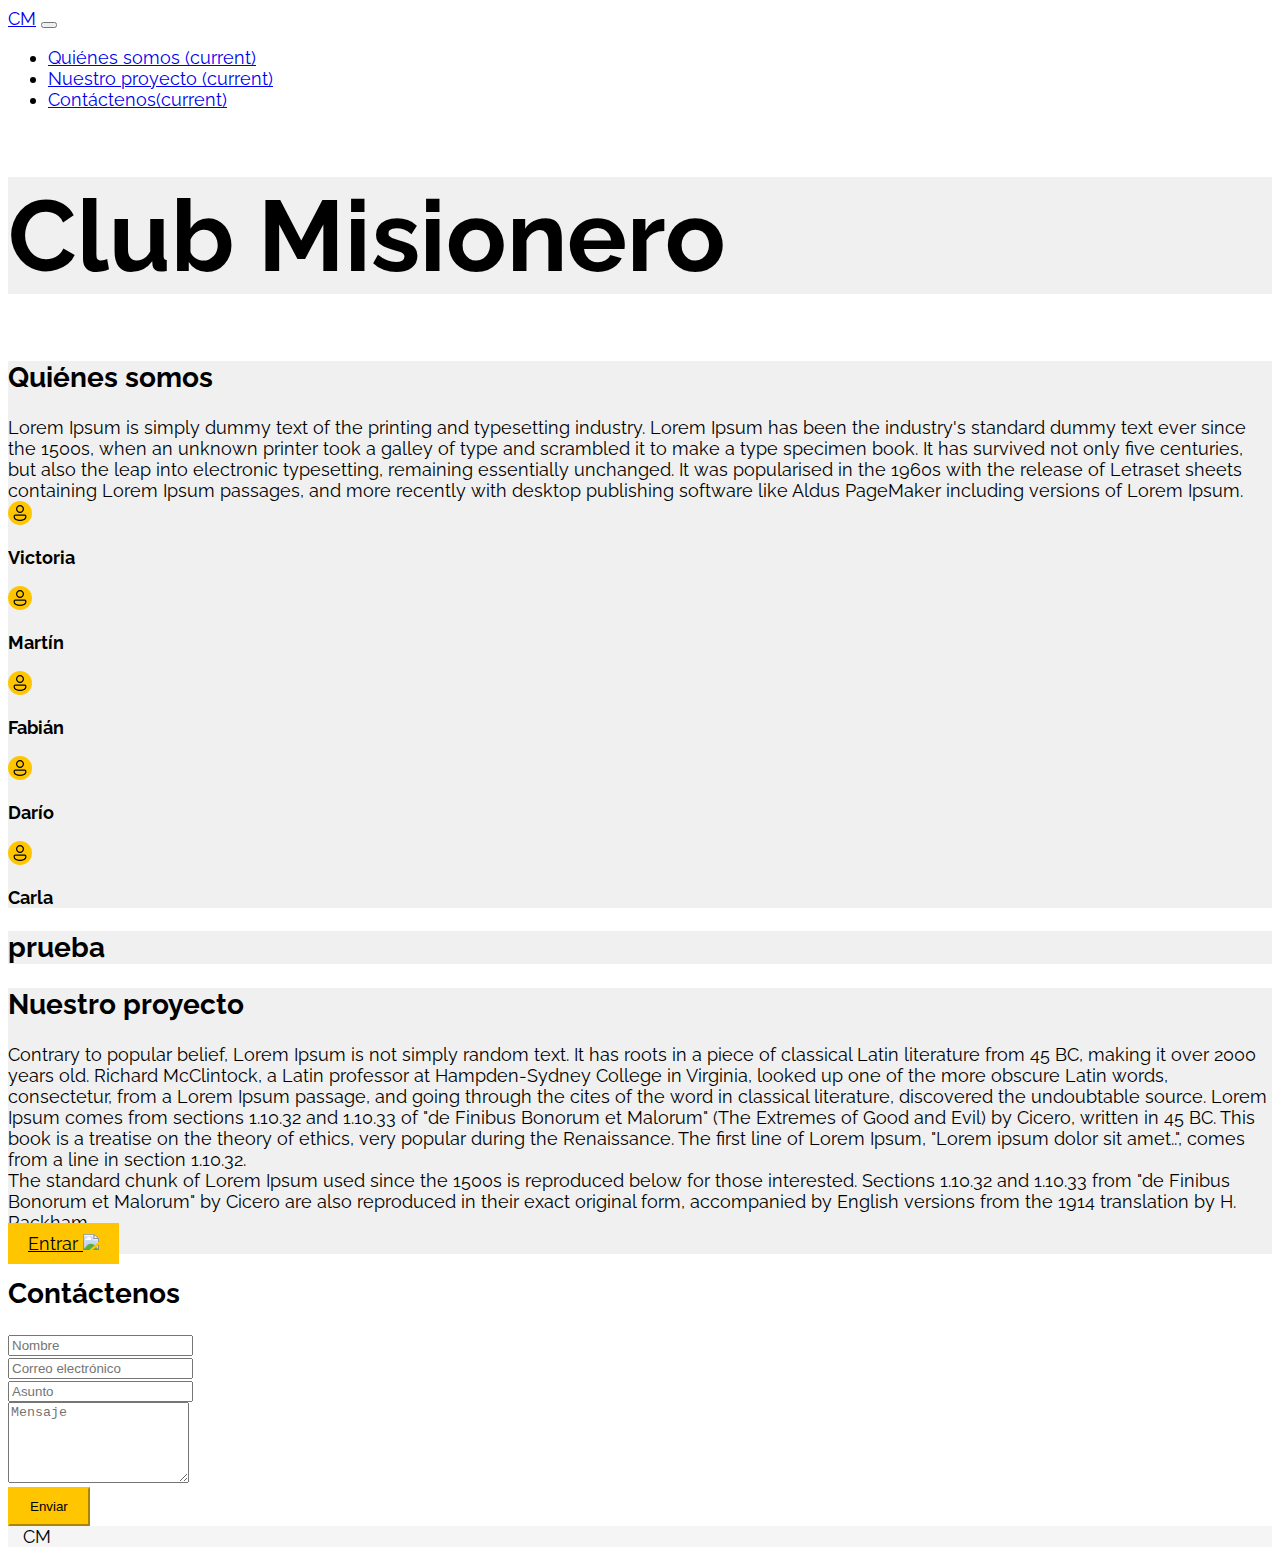
==== index.html @ 753dc28f "agregué texto de Lorem ipsum para visualizar mejor el texto, en la primera parte lo centré y justifi" ====
<!doctype html>
<html lang="en" class="h-100">
  <head>
    <meta charset="utf-8">
    <meta name="viewport" content="width=device-width, initial-scale=1, shrink-to-fit=no">
    <meta name="description" content="">
    <title></title>

    <!-- Bootstrap core CSS -->
    <link rel="stylesheet" href="https://cdn.jsdelivr.net/npm/bootstrap@4.6.0/dist/css/bootstrap.min.css" integrity="sha384-B0vP5xmATw1+K9KRQjQERJvTumQW0nPEzvF6L/Z6nronJ3oUOFUFpCjEUQouq2+l" crossorigin="anonymous">
    
    <!-- Custom styles for this template -->
    <link href="css/styles.css" rel="stylesheet">
  
    <link rel="preconnect" href="https://fonts.gstatic.com">
    <link href="https://fonts.googleapis.com/css2?family=Raleway:wght@200;400;700&display=swap" rel="stylesheet">

    <link rel="stylesheet" href="https://maxst.icons8.com/vue-static/landings/line-awesome/line-awesome/1.3.0/css/line-awesome.min.css">

  </head>
  <body class="d-flex flex-column h-100">
    
  <header>
  
  <!-- Fixed navbar -->
  <nav class="navbar navbar-expand-lg navbar-light bg-color1 mt-5">
  <a class="navbar-brand" href="#">CM</a>
  <button class="navbar-toggler shadow" type="button" data-toggle="collapse" data-target="#navbarSupportedContent" aria-controls="navbarSupportedContent" aria-expanded="false" aria-label="Toggle navigation">
    <span class="navbar-toggler-icon"></span>
  </button>

  <div class="collapse navbar-collapse" id="navbarSupportedContent">
    <ul class="navbar-nav mr-auto">
      <li class="nav-item active">
        <a class="nav-link" href="#">Quiénes somos <span class="sr-only">(current)</span></a>
      </li>
      <li class="nav-item active">
        <a class="nav-link" href="#">Nuestro proyecto <span class="sr-only">(current)</span></a>
      </li>
        <li class="nav-item active">
        <a class="nav-link" href="#">Contáctenos<span class="sr-only">(current)</span></a>
      </li>
    </ul>
  </div>
</nav>
  </header>

<!-- Begin page content -->
    <main role="main">
      <section class="bg-color4 py-5">
      <div class="container py-5">
        <div class="row"> 
          <div class="col-6">
            <h1 class="mt-5">Club Misionero</h1>
          </div>
        </div>
      </div>
      </section>
      
      <section class="bg-color4 py-5">
      <div class="container">
        <div class="row"> 
          <div class="col-12">
            <h2 class="mt-5 d-flex align-items-center flex-column mb-3">Quiénes somos</h2>
          </div> 
        </div>
        <div class="row">
          <div class="col-md-6 offset-md-3 text-justify"> Lorem Ipsum is simply dummy text of the printing and typesetting industry. Lorem Ipsum has been the industry's standard dummy text ever since the 1500s, when an unknown printer took a galley of type and scrambled it to make a type specimen book. It has survived not only five centuries, but also the leap into electronic typesetting, remaining essentially unchanged. It was popularised in the 1960s with the release of Letraset sheets containing Lorem Ipsum passages, and more recently with desktop publishing software like Aldus PageMaker including versions of Lorem Ipsum. </div>
          </div>
        </div>
      </div>
      </section>

      <section class="bg-color4 py-5">
        <div class="container">
          <div class="row">
            <div class="col d-flex align-items-center flex-column my-3">
              
              <svg xmlns="http://www.w3.org/2000/svg" x="0px" y="0px"
              width="24" height="24"
              viewBox="0 0 172 172"
              style=" fill:#000000;"><g fill="none" fill-rule="nonzero" stroke="none" stroke-width="1" stroke-linecap="butt" stroke-linejoin="miter" stroke-miterlimit="10" stroke-dasharray="" stroke-dashoffset="0" font-family="none" font-weight="none" font-size="none" text-anchor="none" style="mix-blend-mode: normal"><path d="M0,172v-172h172v172z" fill="none"></path><path d="M86,172c-47.49649,0 -86,-38.50351 -86,-86v0c0,-47.49649 38.50351,-86 86,-86v0c47.49649,0 86,38.50351 86,86v0c0,47.49649 -38.50351,86 -86,86z" fill="#ffc600"></path><g fill="#000000"><path d="M86.0007,28.66667c-15.78124,0 -28.66667,12.88544 -28.66667,28.66667c0,15.78123 12.88543,28.66667 28.66667,28.66667c15.78124,0 28.66667,-12.88544 28.66667,-28.66667c0,-15.78123 -12.88543,-28.66667 -28.66667,-28.66667zM86.0007,37.26667c11.13346,0 20.06667,8.93322 20.06667,20.06667c0,11.13345 -8.93321,20.06667 -20.06667,20.06667c-11.13346,0 -20.06667,-8.93322 -20.06667,-20.06667c0,-11.13345 8.93321,-20.06667 20.06667,-20.06667zM51.53911,97.46667c-6.24879,0 -11.40508,5.15629 -11.40508,11.40508v4.36159c0,10.33195 6.53391,18.32438 15.21237,23.1125c8.67846,4.78812 19.66952,6.9875 30.6543,6.9875c10.98477,0 21.97584,-2.19938 30.6543,-6.9875c7.39968,-4.08258 12.96873,-10.60633 14.5293,-18.8125h0.68867v-8.66159c0,-6.24879 -5.16189,-11.40508 -11.41068,-11.40508zM51.53911,106.06667h68.92317c1.60014,0 2.81068,1.20493 2.81068,2.80508v0.06159h-0.0056v4.3c0,6.86805 -3.85776,11.77562 -10.7668,15.5875c-6.90904,3.81188 -16.70131,5.9125 -26.49987,5.9125c-9.79856,0 -19.59083,-2.10062 -26.49987,-5.9125c-6.90904,-3.81188 -10.7668,-8.71945 -10.7668,-15.5875v-4.36159c0,-1.60014 1.20493,-2.80508 2.80508,-2.80508z"></path></g></g></svg>
              <h3 class="py-3">Victoria</h3>       
            </div>
            <div class="col d-flex align-items-center flex-column my-3">
              <svg xmlns="http://www.w3.org/2000/svg" x="0px" y="0px"
              width="24" height="24"
              viewBox="0 0 172 172"
              style=" fill:#000000;"><g fill="none" fill-rule="nonzero" stroke="none" stroke-width="1" stroke-linecap="butt" stroke-linejoin="miter" stroke-miterlimit="10" stroke-dasharray="" stroke-dashoffset="0" font-family="none" font-weight="none" font-size="none" text-anchor="none" style="mix-blend-mode: normal"><path d="M0,172v-172h172v172z" fill="none"></path><path d="M86,172c-47.49649,0 -86,-38.50351 -86,-86v0c0,-47.49649 38.50351,-86 86,-86v0c47.49649,0 86,38.50351 86,86v0c0,47.49649 -38.50351,86 -86,86z" fill="#ffc600"></path><g fill="#000000"><path d="M86.0007,28.66667c-15.78124,0 -28.66667,12.88544 -28.66667,28.66667c0,15.78123 12.88543,28.66667 28.66667,28.66667c15.78124,0 28.66667,-12.88544 28.66667,-28.66667c0,-15.78123 -12.88543,-28.66667 -28.66667,-28.66667zM86.0007,37.26667c11.13346,0 20.06667,8.93322 20.06667,20.06667c0,11.13345 -8.93321,20.06667 -20.06667,20.06667c-11.13346,0 -20.06667,-8.93322 -20.06667,-20.06667c0,-11.13345 8.93321,-20.06667 20.06667,-20.06667zM51.53911,97.46667c-6.24879,0 -11.40508,5.15629 -11.40508,11.40508v4.36159c0,10.33195 6.53391,18.32438 15.21237,23.1125c8.67846,4.78812 19.66952,6.9875 30.6543,6.9875c10.98477,0 21.97584,-2.19938 30.6543,-6.9875c7.39968,-4.08258 12.96873,-10.60633 14.5293,-18.8125h0.68867v-8.66159c0,-6.24879 -5.16189,-11.40508 -11.41068,-11.40508zM51.53911,106.06667h68.92317c1.60014,0 2.81068,1.20493 2.81068,2.80508v0.06159h-0.0056v4.3c0,6.86805 -3.85776,11.77562 -10.7668,15.5875c-6.90904,3.81188 -16.70131,5.9125 -26.49987,5.9125c-9.79856,0 -19.59083,-2.10062 -26.49987,-5.9125c-6.90904,-3.81188 -10.7668,-8.71945 -10.7668,-15.5875v-4.36159c0,-1.60014 1.20493,-2.80508 2.80508,-2.80508z"></path></g></g></svg>
              <h3 class="py-3">Martín</h3>               
            </div>
            <div class="col d-flex align-items-center flex-column my-3">
              <svg xmlns="http://www.w3.org/2000/svg" x="0px" y="0px"
              width="24" height="24"
              viewBox="0 0 172 172"
              style=" fill:#000000;"><g fill="none" fill-rule="nonzero" stroke="none" stroke-width="1" stroke-linecap="butt" stroke-linejoin="miter" stroke-miterlimit="10" stroke-dasharray="" stroke-dashoffset="0" font-family="none" font-weight="none" font-size="none" text-anchor="none" style="mix-blend-mode: normal"><path d="M0,172v-172h172v172z" fill="none"></path><path d="M86,172c-47.49649,0 -86,-38.50351 -86,-86v0c0,-47.49649 38.50351,-86 86,-86v0c47.49649,0 86,38.50351 86,86v0c0,47.49649 -38.50351,86 -86,86z" fill="#ffc600"></path><g fill="#000000"><path d="M86.0007,28.66667c-15.78124,0 -28.66667,12.88544 -28.66667,28.66667c0,15.78123 12.88543,28.66667 28.66667,28.66667c15.78124,0 28.66667,-12.88544 28.66667,-28.66667c0,-15.78123 -12.88543,-28.66667 -28.66667,-28.66667zM86.0007,37.26667c11.13346,0 20.06667,8.93322 20.06667,20.06667c0,11.13345 -8.93321,20.06667 -20.06667,20.06667c-11.13346,0 -20.06667,-8.93322 -20.06667,-20.06667c0,-11.13345 8.93321,-20.06667 20.06667,-20.06667zM51.53911,97.46667c-6.24879,0 -11.40508,5.15629 -11.40508,11.40508v4.36159c0,10.33195 6.53391,18.32438 15.21237,23.1125c8.67846,4.78812 19.66952,6.9875 30.6543,6.9875c10.98477,0 21.97584,-2.19938 30.6543,-6.9875c7.39968,-4.08258 12.96873,-10.60633 14.5293,-18.8125h0.68867v-8.66159c0,-6.24879 -5.16189,-11.40508 -11.41068,-11.40508zM51.53911,106.06667h68.92317c1.60014,0 2.81068,1.20493 2.81068,2.80508v0.06159h-0.0056v4.3c0,6.86805 -3.85776,11.77562 -10.7668,15.5875c-6.90904,3.81188 -16.70131,5.9125 -26.49987,5.9125c-9.79856,0 -19.59083,-2.10062 -26.49987,-5.9125c-6.90904,-3.81188 -10.7668,-8.71945 -10.7668,-15.5875v-4.36159c0,-1.60014 1.20493,-2.80508 2.80508,-2.80508z"></path></g></g></svg> 
              <h3 class="py-3">Fabián</h3>              
            </div>
            <div class="col d-flex align-items-center flex-column my-3">
              <svg xmlns="http://www.w3.org/2000/svg" x="0px" y="0px"
              width="24" height="24"
              viewBox="0 0 172 172"
              style=" fill:#000000;"><g fill="none" fill-rule="nonzero" stroke="none" stroke-width="1" stroke-linecap="butt" stroke-linejoin="miter" stroke-miterlimit="10" stroke-dasharray="" stroke-dashoffset="0" font-family="none" font-weight="none" font-size="none" text-anchor="none" style="mix-blend-mode: normal"><path d="M0,172v-172h172v172z" fill="none"></path><path d="M86,172c-47.49649,0 -86,-38.50351 -86,-86v0c0,-47.49649 38.50351,-86 86,-86v0c47.49649,0 86,38.50351 86,86v0c0,47.49649 -38.50351,86 -86,86z" fill="#ffc600"></path><g fill="#000000"><path d="M86.0007,28.66667c-15.78124,0 -28.66667,12.88544 -28.66667,28.66667c0,15.78123 12.88543,28.66667 28.66667,28.66667c15.78124,0 28.66667,-12.88544 28.66667,-28.66667c0,-15.78123 -12.88543,-28.66667 -28.66667,-28.66667zM86.0007,37.26667c11.13346,0 20.06667,8.93322 20.06667,20.06667c0,11.13345 -8.93321,20.06667 -20.06667,20.06667c-11.13346,0 -20.06667,-8.93322 -20.06667,-20.06667c0,-11.13345 8.93321,-20.06667 20.06667,-20.06667zM51.53911,97.46667c-6.24879,0 -11.40508,5.15629 -11.40508,11.40508v4.36159c0,10.33195 6.53391,18.32438 15.21237,23.1125c8.67846,4.78812 19.66952,6.9875 30.6543,6.9875c10.98477,0 21.97584,-2.19938 30.6543,-6.9875c7.39968,-4.08258 12.96873,-10.60633 14.5293,-18.8125h0.68867v-8.66159c0,-6.24879 -5.16189,-11.40508 -11.41068,-11.40508zM51.53911,106.06667h68.92317c1.60014,0 2.81068,1.20493 2.81068,2.80508v0.06159h-0.0056v4.3c0,6.86805 -3.85776,11.77562 -10.7668,15.5875c-6.90904,3.81188 -16.70131,5.9125 -26.49987,5.9125c-9.79856,0 -19.59083,-2.10062 -26.49987,-5.9125c-6.90904,-3.81188 -10.7668,-8.71945 -10.7668,-15.5875v-4.36159c0,-1.60014 1.20493,-2.80508 2.80508,-2.80508z"></path></g></g></svg>
              <h3 class="py-3">Darío</h3>               
            </div>
            <div class="col d-flex align-items-center flex-column my-3">
              <svg xmlns="http://www.w3.org/2000/svg" x="0px" y="0px"
              width="24" height="24"
              viewBox="0 0 172 172"
              style=" fill:#000000;"><g fill="none" fill-rule="nonzero" stroke="none" stroke-width="1" stroke-linecap="butt" stroke-linejoin="miter" stroke-miterlimit="10" stroke-dasharray="" stroke-dashoffset="0" font-family="none" font-weight="none" font-size="none" text-anchor="none" style="mix-blend-mode: normal"><path d="M0,172v-172h172v172z" fill="none"></path><path d="M86,172c-47.49649,0 -86,-38.50351 -86,-86v0c0,-47.49649 38.50351,-86 86,-86v0c47.49649,0 86,38.50351 86,86v0c0,47.49649 -38.50351,86 -86,86z" fill="#ffc600"></path><g fill="#000000"><path d="M86.0007,28.66667c-15.78124,0 -28.66667,12.88544 -28.66667,28.66667c0,15.78123 12.88543,28.66667 28.66667,28.66667c15.78124,0 28.66667,-12.88544 28.66667,-28.66667c0,-15.78123 -12.88543,-28.66667 -28.66667,-28.66667zM86.0007,37.26667c11.13346,0 20.06667,8.93322 20.06667,20.06667c0,11.13345 -8.93321,20.06667 -20.06667,20.06667c-11.13346,0 -20.06667,-8.93322 -20.06667,-20.06667c0,-11.13345 8.93321,-20.06667 20.06667,-20.06667zM51.53911,97.46667c-6.24879,0 -11.40508,5.15629 -11.40508,11.40508v4.36159c0,10.33195 6.53391,18.32438 15.21237,23.1125c8.67846,4.78812 19.66952,6.9875 30.6543,6.9875c10.98477,0 21.97584,-2.19938 30.6543,-6.9875c7.39968,-4.08258 12.96873,-10.60633 14.5293,-18.8125h0.68867v-8.66159c0,-6.24879 -5.16189,-11.40508 -11.41068,-11.40508zM51.53911,106.06667h68.92317c1.60014,0 2.81068,1.20493 2.81068,2.80508v0.06159h-0.0056v4.3c0,6.86805 -3.85776,11.77562 -10.7668,15.5875c-6.90904,3.81188 -16.70131,5.9125 -26.49987,5.9125c-9.79856,0 -19.59083,-2.10062 -26.49987,-5.9125c-6.90904,-3.81188 -10.7668,-8.71945 -10.7668,-15.5875v-4.36159c0,-1.60014 1.20493,-2.80508 2.80508,-2.80508z"></path></g></g></svg> 
              <h3 class="py-3">Carla</h3>              
            </div>
          </div>
        </div>
      </section>
      
      <section class="bg-color4 py-5">
      <div class="container">
        <div class="row"> 
          <div class="col-6">
            <h2 class="mt-5">prueba</h1>
          </div>
        </div>
      </div>
      </section>
      
      <section class="bg-color4 py-5">
      <div class="container">
        <div class="row"> 
          <div class= "col-12">
            <h2 class="mt-5 d-flex align-items-center flex-column mb-3">Nuestro proyecto</h2>
          </div>
        </div>
      </div>

      <div class="container">
          <div class="row">
              <div class="col text-justify">
                Contrary to popular belief, Lorem Ipsum is not simply random text. It has roots in a piece of classical Latin literature from 45 BC, making it over 2000 years old. Richard McClintock, a Latin professor at Hampden-Sydney College in Virginia, looked up one of the more obscure Latin words, consectetur, from a Lorem Ipsum passage, and going through the cites of the word in classical literature, discovered the undoubtable source. Lorem Ipsum comes from sections 1.10.32 and 1.10.33 of "de Finibus Bonorum et Malorum" (The Extremes of Good and Evil) by Cicero, written in 45 BC. This book is a treatise on the theory of ethics, very popular during the Renaissance. The first line of Lorem Ipsum, "Lorem ipsum dolor sit amet..", comes from a line in section 1.10.32.
              </div>
              <div class="col text-justify">
                  The standard chunk of Lorem Ipsum used since the 1500s is reproduced below for those interested. Sections 1.10.32 and 1.10.33 from "de Finibus Bonorum et Malorum" by Cicero are also reproduced in their exact original form, accompanied by English versions from the 1914 translation by H. Rackham.
                <div class="row py-5">
                  <div class="col-auto"> 
                    <a href="" class= "btn btn-primary shadow"> Entrar <img src="https://img.icons8.com/small/16/000000/forward.png"/></a>
                  </div>
                </div>
              </div>
          </div>
      </div>
    </div>
      </section>

      <section class="py-5">
        <div class="container"> 
            <div class="row justify-content-center">
                <div class="col-md-6">
                    <div class="form-box p-4 p-sm-5 shadow-sm">
                        <h2 class="text-center mb-5">Contáctenos</h2>
                        
                        <form>
                          <div class="form-group">
                            <input type="text" class="form-control" placeholder="Nombre">
                          </div>
                          <div class="form-group">
                            <input type="email" class="form-control" id="exampleInputEmail1" aria-describedby="emailHelp" placeholder="Correo electrónico">
                            <div class="right-addon">
                            </div>
                          </div>
                          <div class="form-group">
                            <input type="text" class="form-control" placeholder="Asunto">
                            <div class="right-addon">
                            </div>
                          </div>
                          <div class="form-group">
                            <textarea class="form-control" id="exampleFormControlTextarea1" placeholder="Mensaje" rows="5"></textarea>
                          </div>
                          <button type="submit" class="btn btn-primary shadow">Enviar</button>
                        </form>
                        
                    </div>
                </div>
            </div>
        </div>  
      </section>
    </main>

    <footer class="footer mt-auto py-3">
      <div class="container">
        <div class="row justify-content-center">
          <span class="text-muted">CM</span>
        </div>
      </div>
    </footer>


    <script src="https://code.jquery.com/jquery-3.5.1.slim.min.js" integrity="sha384-DfXdz2htPH0lsSSs5nCTpuj/zy4C+OGpamoFVy38MVBnE+IbbVYUew+OrCXaRkfj" crossorigin="anonymous"></script>
    <script src="https://cdn.jsdelivr.net/npm/bootstrap@4.6.0/dist/js/bootstrap.bundle.min.js" integrity="sha384-Piv4xVNRyMGpqkS2by6br4gNJ7DXjqk09RmUpJ8jgGtD7zP9yug3goQfGII0yAns" crossorigin="anonymous"></script>

      
  </body>
</html>
---- css/styles.css ----
body{font-family:'Raleway', sans-serif;font-size:18px;color:color2}h1,h2,h3,h4,h5,h6{font-family:'Raleway', sans-serif}h1{font-size:100px;color:color2;font-weight:700}h2{font-size:28px;color:color2}h3{font-size:18px;font-weight:700}p{font-size:18px;font-weight:400}main{margin-top:56px}.color1{color:#fff}.color2{color:#000}.color3{color:#FFC600}.color4{color:#F0F0F0}.bg-color1{background-color:#fff}.bg-color2{background-color:#000}.bg-color3{background-color:#FFC600}.bg-color4{background-color:#F0F0F0}.btn-primary{color:#000;background-color:#FFC600;border-color:#FFC600;border-radius:30;padding:10px 20px;font-weight:400}.btn-primary:hover{color:#000;background-color:#daab09;border-color:#daab09}.footer{background-color:#f5f5f5}.footer>.container{padding-right:15px;padding-left:15px}
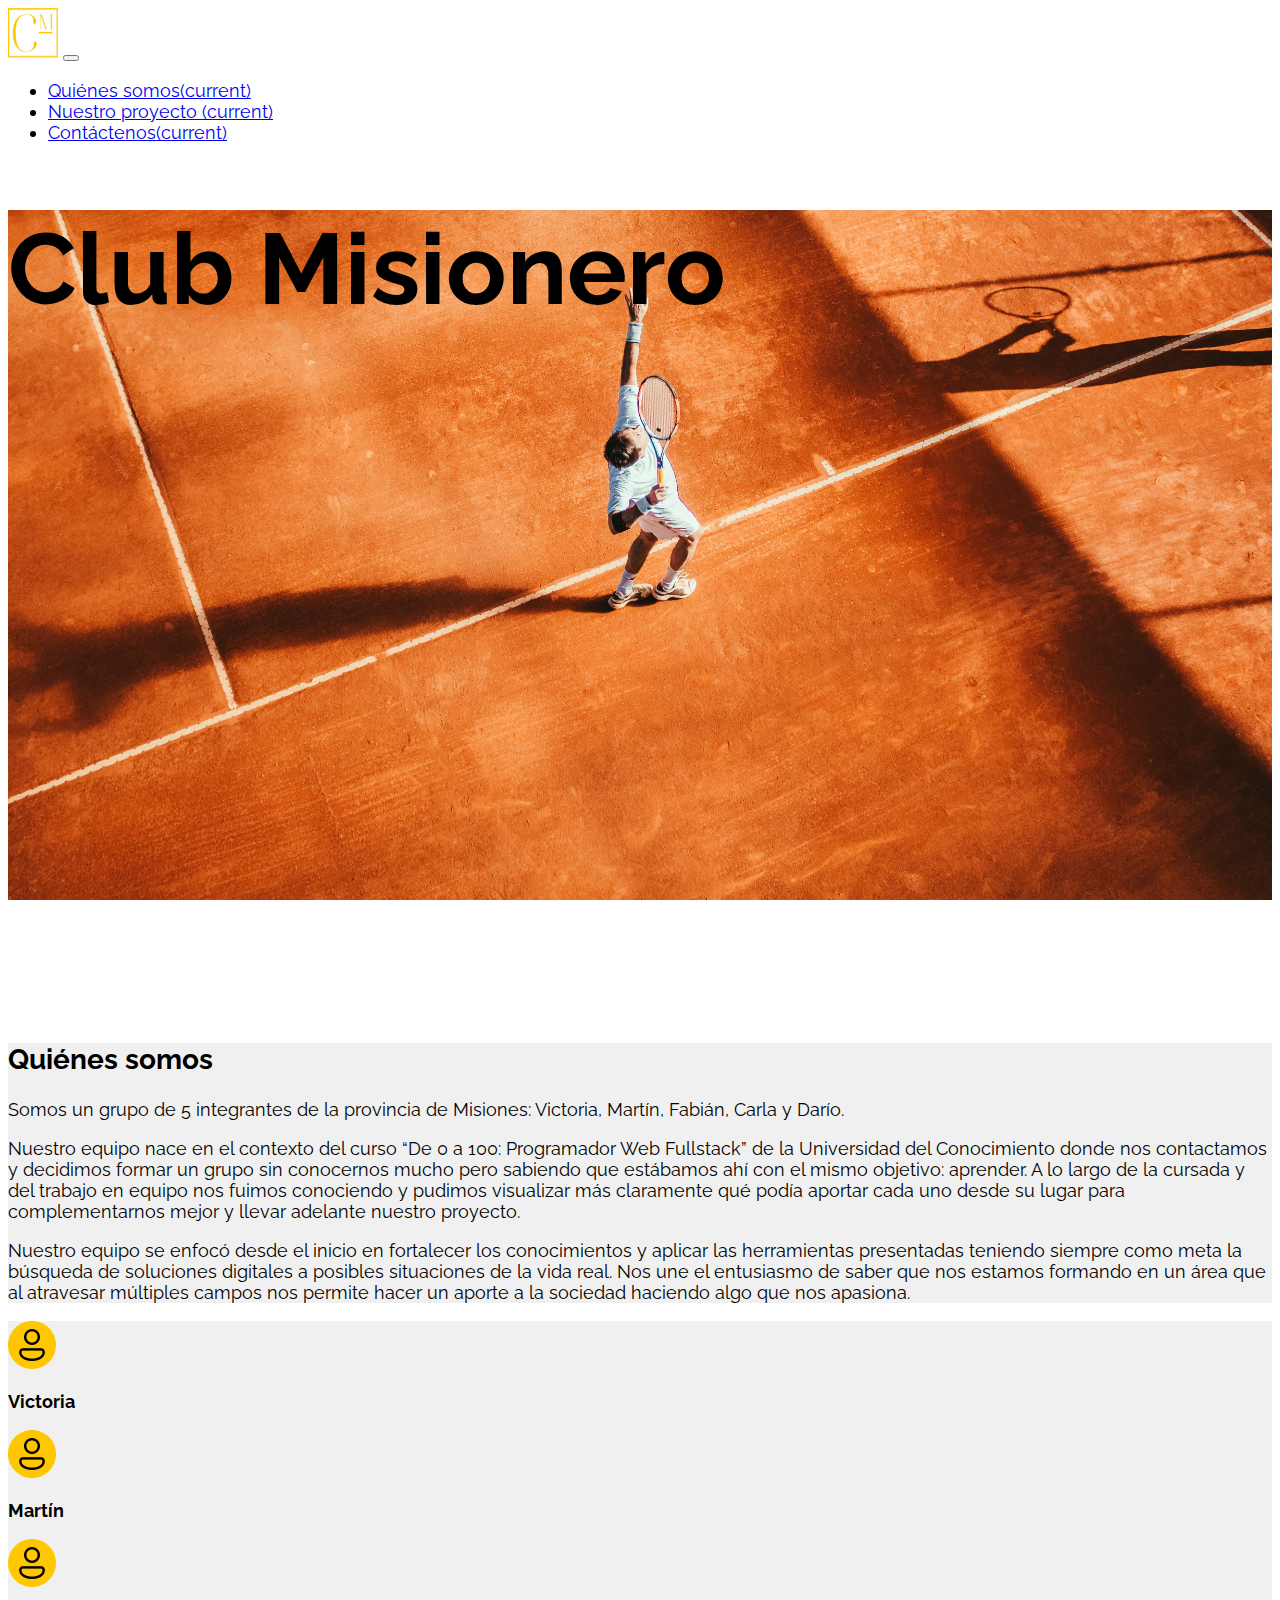
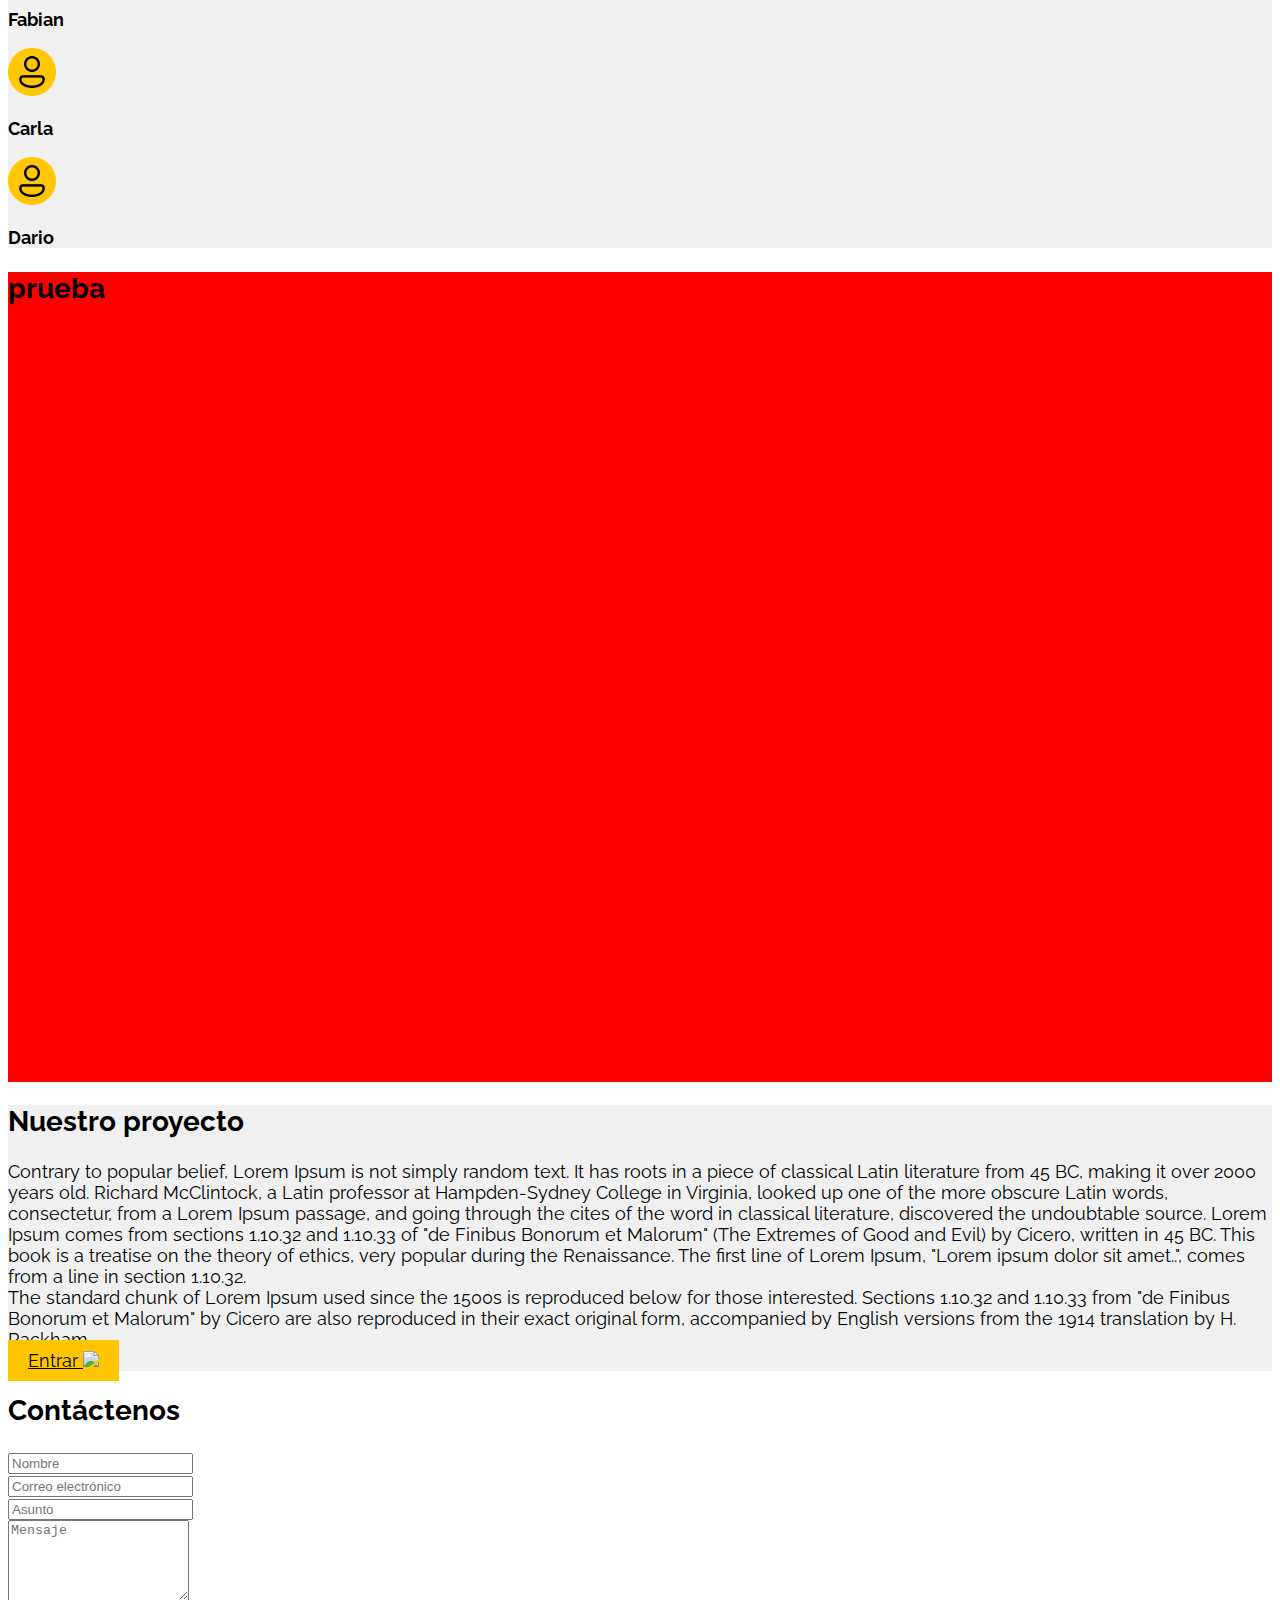
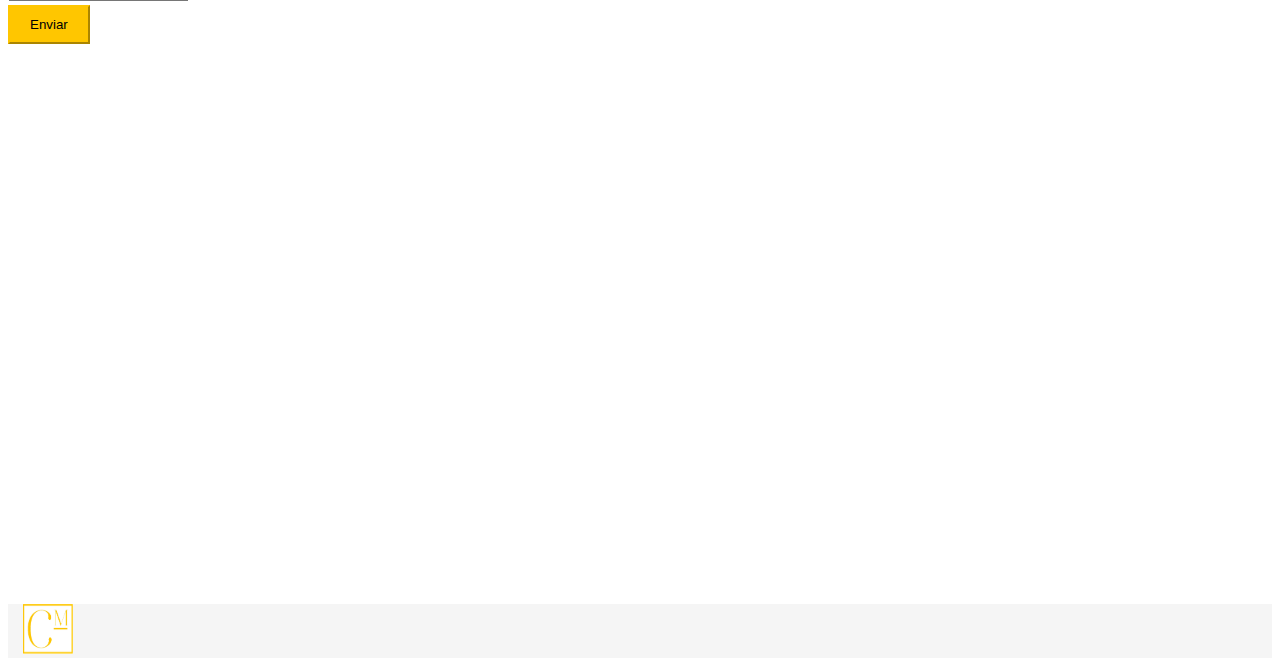
==== commit 56f43d7a: "agregué logo en el footer y escribí un poco Quiénes somos" ====
--- a/index.html
+++ b/index.html
@@ -4,7 +4,17 @@
     <meta charset="utf-8">
     <meta name="viewport" content="width=device-width, initial-scale=1, shrink-to-fit=no">
     <meta name="description" content="">
-    <title></title>
+    <title>Club Misionero</title>
+    
+    <script src="js/smooth-scroll.min.js"></script>
+    <script> 
+    
+    var scroll = new SmoothScroll('a[href*="#"]', {
+      speed: 1000,
+      speedAsDuration : true 
+    });
+
+  </script>
 
     <!-- Bootstrap core CSS -->
     <link rel="stylesheet" href="https://cdn.jsdelivr.net/npm/bootstrap@4.6.0/dist/css/bootstrap.min.css" integrity="sha384-B0vP5xmATw1+K9KRQjQERJvTumQW0nPEzvF6L/Z6nronJ3oUOFUFpCjEUQouq2+l" crossorigin="anonymous">
@@ -23,112 +33,117 @@
   <header>
   
   <!-- Fixed navbar -->
-  <nav class="navbar navbar-expand-lg navbar-light bg-color1 mt-5">
-  <a class="navbar-brand" href="#">CM</a>
-  <button class="navbar-toggler shadow" type="button" data-toggle="collapse" data-target="#navbarSupportedContent" aria-controls="navbarSupportedContent" aria-expanded="false" aria-label="Toggle navigation">
-    <span class="navbar-toggler-icon"></span>
-  </button>
-
-  <div class="collapse navbar-collapse" id="navbarSupportedContent">
-    <ul class="navbar-nav mr-auto">
-      <li class="nav-item active">
-        <a class="nav-link" href="#">Quiénes somos <span class="sr-only">(current)</span></a>
-      </li>
-      <li class="nav-item active">
-        <a class="nav-link" href="#">Nuestro proyecto <span class="sr-only">(current)</span></a>
-      </li>
-        <li class="nav-item active">
-        <a class="nav-link" href="#">Contáctenos<span class="sr-only">(current)</span></a>
-      </li>
-    </ul>
-  </div>
-</nav>
+  <!-- Le agregue la propiedad fixed-top para que quede fijo el nav-->
+  <nav class="navbar navbar-expand-lg navbar-light bg-color1 fixed-top ">
+    <div class="container-fluid">
+        <a class="navbar-brand" href="#"><img src="Logo/Logo.PNG" width="50" height="50" alt="" class="logo"></a>
+        
+
+        <button class="navbar-toggler shadow" type="button" data-toggle="collapse" data-target="#navbarSupportedContent" aria-controls="navbarSupportedContent" aria-expanded="false" aria-label="Toggle navigation">
+        <span class="navbar-toggler-icon"></span>
+        </button>
+
+        <div class="collapse navbar-collapse" id="navbarSupportedContent">
+          <ul class="navbar-nav justify-content-end">
+              <li class="nav-item active">
+                <a data-scroll class="nav-link"  href="#nosotros">Quiénes somos<span class="sr-only">(current)</span></a>
+              </li>
+
+              <li class="nav-item active">
+                <a class="nav-link" href="#proyecto">Nuestro proyecto <span class="sr-only">(current)</span></a>
+              </li>
+
+              <li class="nav-item active">
+                <a class="nav-link" href="#contacto">Contáctenos<span class="sr-only">(current)</span></a>
+              </li>
+          </ul>
+        </div>
+      </div>
   </header>
 
 <!-- Begin page content -->
     <main role="main">
-      <section class="bg-color4 py-5">
-      <div class="container py-5">
-        <div class="row"> 
-          <div class="col-6">
-            <h1 class="mt-5">Club Misionero</h1>
-          </div>
-        </div>
-      </div>
+      <section class="cabecera py-5">
+        <div class="container py-4" >
+          <div class="row"> 
+            <div class="col-6">
+              <h1 class="mt-5">Club Misionero</h1>
+            </div>
+          </div>
+        </div>
       </section>
       
       <section class="bg-color4 py-5">
-      <div class="container">
-        <div class="row"> 
-          <div class="col-12">
-            <h2 class="mt-5 d-flex align-items-center flex-column mb-3">Quiénes somos</h2>
-          </div> 
-        </div>
-        <div class="row">
-          <div class="col-md-6 offset-md-3 text-justify"> Lorem Ipsum is simply dummy text of the printing and typesetting industry. Lorem Ipsum has been the industry's standard dummy text ever since the 1500s, when an unknown printer took a galley of type and scrambled it to make a type specimen book. It has survived not only five centuries, but also the leap into electronic typesetting, remaining essentially unchanged. It was popularised in the 1960s with the release of Letraset sheets containing Lorem Ipsum passages, and more recently with desktop publishing software like Aldus PageMaker including versions of Lorem Ipsum. </div>
-          </div>
-        </div>
-      </div>
-      </section>
-
-      <section class="bg-color4 py-5">
+        <div class="container py-5" id="nosotros">
+          <div class="py-5 row"> 
+            <div class="col-12">
+              <h2 class="mt-3 d-flex align-items-center flex-column mb-3" >Quiénes somos</h2>
+            </div> 
+          </div>
+          <div class="row">
+              <div class="col-md-6 offset-md-3 text-justify"> 
+              <p> Somos un grupo de 5 integrantes de la provincia de Misiones: Victoria, Martín, Fabián, Carla y Darío. </p>
+
+              <p> Nuestro equipo nace en el contexto del curso “De 0 a 100: Programador Web Fullstack” de la Universidad del Conocimiento donde nos contactamos y decidimos formar un grupo sin conocernos mucho pero sabiendo que estábamos ahí con el mismo objetivo: aprender. A lo largo de la cursada y del trabajo en equipo nos fuimos conociendo y pudimos visualizar más claramente qué podía aportar cada uno desde su lugar para complementarnos mejor y llevar adelante nuestro proyecto. </p>
+
+              <p> Nuestro equipo se enfocó desde el inicio en fortalecer los conocimientos y aplicar las herramientas presentadas teniendo siempre como meta la búsqueda de soluciones digitales a posibles situaciones de la vida real. Nos une el entusiasmo de saber que nos estamos formando en un área que al atravesar múltiples campos nos permite hacer un aporte a la sociedad haciendo algo que nos apasiona. </p>
+
+              </div>
+          </div>
+        </div>
+      </section>
+
+      <section class="bg-color4 pb-5">
         <div class="container">
           <div class="row">
-            <div class="col d-flex align-items-center flex-column my-3">
-              
-              <svg xmlns="http://www.w3.org/2000/svg" x="0px" y="0px"
-              width="24" height="24"
-              viewBox="0 0 172 172"
-              style=" fill:#000000;"><g fill="none" fill-rule="nonzero" stroke="none" stroke-width="1" stroke-linecap="butt" stroke-linejoin="miter" stroke-miterlimit="10" stroke-dasharray="" stroke-dashoffset="0" font-family="none" font-weight="none" font-size="none" text-anchor="none" style="mix-blend-mode: normal"><path d="M0,172v-172h172v172z" fill="none"></path><path d="M86,172c-47.49649,0 -86,-38.50351 -86,-86v0c0,-47.49649 38.50351,-86 86,-86v0c47.49649,0 86,38.50351 86,86v0c0,47.49649 -38.50351,86 -86,86z" fill="#ffc600"></path><g fill="#000000"><path d="M86.0007,28.66667c-15.78124,0 -28.66667,12.88544 -28.66667,28.66667c0,15.78123 12.88543,28.66667 28.66667,28.66667c15.78124,0 28.66667,-12.88544 28.66667,-28.66667c0,-15.78123 -12.88543,-28.66667 -28.66667,-28.66667zM86.0007,37.26667c11.13346,0 20.06667,8.93322 20.06667,20.06667c0,11.13345 -8.93321,20.06667 -20.06667,20.06667c-11.13346,0 -20.06667,-8.93322 -20.06667,-20.06667c0,-11.13345 8.93321,-20.06667 20.06667,-20.06667zM51.53911,97.46667c-6.24879,0 -11.40508,5.15629 -11.40508,11.40508v4.36159c0,10.33195 6.53391,18.32438 15.21237,23.1125c8.67846,4.78812 19.66952,6.9875 30.6543,6.9875c10.98477,0 21.97584,-2.19938 30.6543,-6.9875c7.39968,-4.08258 12.96873,-10.60633 14.5293,-18.8125h0.68867v-8.66159c0,-6.24879 -5.16189,-11.40508 -11.41068,-11.40508zM51.53911,106.06667h68.92317c1.60014,0 2.81068,1.20493 2.81068,2.80508v0.06159h-0.0056v4.3c0,6.86805 -3.85776,11.77562 -10.7668,15.5875c-6.90904,3.81188 -16.70131,5.9125 -26.49987,5.9125c-9.79856,0 -19.59083,-2.10062 -26.49987,-5.9125c-6.90904,-3.81188 -10.7668,-8.71945 -10.7668,-15.5875v-4.36159c0,-1.60014 1.20493,-2.80508 2.80508,-2.80508z"></path></g></g></svg>
-              <h3 class="py-3">Victoria</h3>       
-            </div>
-            <div class="col d-flex align-items-center flex-column my-3">
-              <svg xmlns="http://www.w3.org/2000/svg" x="0px" y="0px"
-              width="24" height="24"
-              viewBox="0 0 172 172"
-              style=" fill:#000000;"><g fill="none" fill-rule="nonzero" stroke="none" stroke-width="1" stroke-linecap="butt" stroke-linejoin="miter" stroke-miterlimit="10" stroke-dasharray="" stroke-dashoffset="0" font-family="none" font-weight="none" font-size="none" text-anchor="none" style="mix-blend-mode: normal"><path d="M0,172v-172h172v172z" fill="none"></path><path d="M86,172c-47.49649,0 -86,-38.50351 -86,-86v0c0,-47.49649 38.50351,-86 86,-86v0c47.49649,0 86,38.50351 86,86v0c0,47.49649 -38.50351,86 -86,86z" fill="#ffc600"></path><g fill="#000000"><path d="M86.0007,28.66667c-15.78124,0 -28.66667,12.88544 -28.66667,28.66667c0,15.78123 12.88543,28.66667 28.66667,28.66667c15.78124,0 28.66667,-12.88544 28.66667,-28.66667c0,-15.78123 -12.88543,-28.66667 -28.66667,-28.66667zM86.0007,37.26667c11.13346,0 20.06667,8.93322 20.06667,20.06667c0,11.13345 -8.93321,20.06667 -20.06667,20.06667c-11.13346,0 -20.06667,-8.93322 -20.06667,-20.06667c0,-11.13345 8.93321,-20.06667 20.06667,-20.06667zM51.53911,97.46667c-6.24879,0 -11.40508,5.15629 -11.40508,11.40508v4.36159c0,10.33195 6.53391,18.32438 15.21237,23.1125c8.67846,4.78812 19.66952,6.9875 30.6543,6.9875c10.98477,0 21.97584,-2.19938 30.6543,-6.9875c7.39968,-4.08258 12.96873,-10.60633 14.5293,-18.8125h0.68867v-8.66159c0,-6.24879 -5.16189,-11.40508 -11.41068,-11.40508zM51.53911,106.06667h68.92317c1.60014,0 2.81068,1.20493 2.81068,2.80508v0.06159h-0.0056v4.3c0,6.86805 -3.85776,11.77562 -10.7668,15.5875c-6.90904,3.81188 -16.70131,5.9125 -26.49987,5.9125c-9.79856,0 -19.59083,-2.10062 -26.49987,-5.9125c-6.90904,-3.81188 -10.7668,-8.71945 -10.7668,-15.5875v-4.36159c0,-1.60014 1.20493,-2.80508 2.80508,-2.80508z"></path></g></g></svg>
-              <h3 class="py-3">Martín</h3>               
-            </div>
-            <div class="col d-flex align-items-center flex-column my-3">
-              <svg xmlns="http://www.w3.org/2000/svg" x="0px" y="0px"
-              width="24" height="24"
-              viewBox="0 0 172 172"
-              style=" fill:#000000;"><g fill="none" fill-rule="nonzero" stroke="none" stroke-width="1" stroke-linecap="butt" stroke-linejoin="miter" stroke-miterlimit="10" stroke-dasharray="" stroke-dashoffset="0" font-family="none" font-weight="none" font-size="none" text-anchor="none" style="mix-blend-mode: normal"><path d="M0,172v-172h172v172z" fill="none"></path><path d="M86,172c-47.49649,0 -86,-38.50351 -86,-86v0c0,-47.49649 38.50351,-86 86,-86v0c47.49649,0 86,38.50351 86,86v0c0,47.49649 -38.50351,86 -86,86z" fill="#ffc600"></path><g fill="#000000"><path d="M86.0007,28.66667c-15.78124,0 -28.66667,12.88544 -28.66667,28.66667c0,15.78123 12.88543,28.66667 28.66667,28.66667c15.78124,0 28.66667,-12.88544 28.66667,-28.66667c0,-15.78123 -12.88543,-28.66667 -28.66667,-28.66667zM86.0007,37.26667c11.13346,0 20.06667,8.93322 20.06667,20.06667c0,11.13345 -8.93321,20.06667 -20.06667,20.06667c-11.13346,0 -20.06667,-8.93322 -20.06667,-20.06667c0,-11.13345 8.93321,-20.06667 20.06667,-20.06667zM51.53911,97.46667c-6.24879,0 -11.40508,5.15629 -11.40508,11.40508v4.36159c0,10.33195 6.53391,18.32438 15.21237,23.1125c8.67846,4.78812 19.66952,6.9875 30.6543,6.9875c10.98477,0 21.97584,-2.19938 30.6543,-6.9875c7.39968,-4.08258 12.96873,-10.60633 14.5293,-18.8125h0.68867v-8.66159c0,-6.24879 -5.16189,-11.40508 -11.41068,-11.40508zM51.53911,106.06667h68.92317c1.60014,0 2.81068,1.20493 2.81068,2.80508v0.06159h-0.0056v4.3c0,6.86805 -3.85776,11.77562 -10.7668,15.5875c-6.90904,3.81188 -16.70131,5.9125 -26.49987,5.9125c-9.79856,0 -19.59083,-2.10062 -26.49987,-5.9125c-6.90904,-3.81188 -10.7668,-8.71945 -10.7668,-15.5875v-4.36159c0,-1.60014 1.20493,-2.80508 2.80508,-2.80508z"></path></g></g></svg> 
-              <h3 class="py-3">Fabián</h3>              
-            </div>
-            <div class="col d-flex align-items-center flex-column my-3">
-              <svg xmlns="http://www.w3.org/2000/svg" x="0px" y="0px"
-              width="24" height="24"
-              viewBox="0 0 172 172"
-              style=" fill:#000000;"><g fill="none" fill-rule="nonzero" stroke="none" stroke-width="1" stroke-linecap="butt" stroke-linejoin="miter" stroke-miterlimit="10" stroke-dasharray="" stroke-dashoffset="0" font-family="none" font-weight="none" font-size="none" text-anchor="none" style="mix-blend-mode: normal"><path d="M0,172v-172h172v172z" fill="none"></path><path d="M86,172c-47.49649,0 -86,-38.50351 -86,-86v0c0,-47.49649 38.50351,-86 86,-86v0c47.49649,0 86,38.50351 86,86v0c0,47.49649 -38.50351,86 -86,86z" fill="#ffc600"></path><g fill="#000000"><path d="M86.0007,28.66667c-15.78124,0 -28.66667,12.88544 -28.66667,28.66667c0,15.78123 12.88543,28.66667 28.66667,28.66667c15.78124,0 28.66667,-12.88544 28.66667,-28.66667c0,-15.78123 -12.88543,-28.66667 -28.66667,-28.66667zM86.0007,37.26667c11.13346,0 20.06667,8.93322 20.06667,20.06667c0,11.13345 -8.93321,20.06667 -20.06667,20.06667c-11.13346,0 -20.06667,-8.93322 -20.06667,-20.06667c0,-11.13345 8.93321,-20.06667 20.06667,-20.06667zM51.53911,97.46667c-6.24879,0 -11.40508,5.15629 -11.40508,11.40508v4.36159c0,10.33195 6.53391,18.32438 15.21237,23.1125c8.67846,4.78812 19.66952,6.9875 30.6543,6.9875c10.98477,0 21.97584,-2.19938 30.6543,-6.9875c7.39968,-4.08258 12.96873,-10.60633 14.5293,-18.8125h0.68867v-8.66159c0,-6.24879 -5.16189,-11.40508 -11.41068,-11.40508zM51.53911,106.06667h68.92317c1.60014,0 2.81068,1.20493 2.81068,2.80508v0.06159h-0.0056v4.3c0,6.86805 -3.85776,11.77562 -10.7668,15.5875c-6.90904,3.81188 -16.70131,5.9125 -26.49987,5.9125c-9.79856,0 -19.59083,-2.10062 -26.49987,-5.9125c-6.90904,-3.81188 -10.7668,-8.71945 -10.7668,-15.5875v-4.36159c0,-1.60014 1.20493,-2.80508 2.80508,-2.80508z"></path></g></g></svg>
-              <h3 class="py-3">Darío</h3>               
-            </div>
-            <div class="col d-flex align-items-center flex-column my-3">
-              <svg xmlns="http://www.w3.org/2000/svg" x="0px" y="0px"
-              width="24" height="24"
-              viewBox="0 0 172 172"
-              style=" fill:#000000;"><g fill="none" fill-rule="nonzero" stroke="none" stroke-width="1" stroke-linecap="butt" stroke-linejoin="miter" stroke-miterlimit="10" stroke-dasharray="" stroke-dashoffset="0" font-family="none" font-weight="none" font-size="none" text-anchor="none" style="mix-blend-mode: normal"><path d="M0,172v-172h172v172z" fill="none"></path><path d="M86,172c-47.49649,0 -86,-38.50351 -86,-86v0c0,-47.49649 38.50351,-86 86,-86v0c47.49649,0 86,38.50351 86,86v0c0,47.49649 -38.50351,86 -86,86z" fill="#ffc600"></path><g fill="#000000"><path d="M86.0007,28.66667c-15.78124,0 -28.66667,12.88544 -28.66667,28.66667c0,15.78123 12.88543,28.66667 28.66667,28.66667c15.78124,0 28.66667,-12.88544 28.66667,-28.66667c0,-15.78123 -12.88543,-28.66667 -28.66667,-28.66667zM86.0007,37.26667c11.13346,0 20.06667,8.93322 20.06667,20.06667c0,11.13345 -8.93321,20.06667 -20.06667,20.06667c-11.13346,0 -20.06667,-8.93322 -20.06667,-20.06667c0,-11.13345 8.93321,-20.06667 20.06667,-20.06667zM51.53911,97.46667c-6.24879,0 -11.40508,5.15629 -11.40508,11.40508v4.36159c0,10.33195 6.53391,18.32438 15.21237,23.1125c8.67846,4.78812 19.66952,6.9875 30.6543,6.9875c10.98477,0 21.97584,-2.19938 30.6543,-6.9875c7.39968,-4.08258 12.96873,-10.60633 14.5293,-18.8125h0.68867v-8.66159c0,-6.24879 -5.16189,-11.40508 -11.41068,-11.40508zM51.53911,106.06667h68.92317c1.60014,0 2.81068,1.20493 2.81068,2.80508v0.06159h-0.0056v4.3c0,6.86805 -3.85776,11.77562 -10.7668,15.5875c-6.90904,3.81188 -16.70131,5.9125 -26.49987,5.9125c-9.79856,0 -19.59083,-2.10062 -26.49987,-5.9125c-6.90904,-3.81188 -10.7668,-8.71945 -10.7668,-15.5875v-4.36159c0,-1.60014 1.20493,-2.80508 2.80508,-2.80508z"></path></g></g></svg> 
-              <h3 class="py-3">Carla</h3>              
-            </div>
+            
+            <div class="col d-flex align-items-center flex-column my-3">
+              <img src="Iconos/icono-svg.svg">
+              <h3 class="py-3 col-auto">Victoria</h3>       
+            </div>
+
+
+            <div class="col d-flex align-items-center flex-column my-3">
+              <img src="Iconos/icono-svg.svg">
+              <h3 class="py-3">Martín</h3>       
+            </div>
+
+            <div class="col d-flex align-items-center flex-column my-3">
+              <img src="Iconos/icono-svg.svg">
+              <h3 class="py-3">Fabian</h3>           
+            </div>
+
+            <div class="col d-flex align-items-center flex-column my-3">
+              <img src="Iconos/icono-svg.svg">
+              <h3 class="py-3">Carla</h3>       
+            </div>
+
+            <div class="col d-flex align-items-center flex-column my-3">
+              <img src="Iconos/icono-svg.svg">
+              <h3 class="py-3">Dario</h3>       
+            </div>
+ 
           </div>
         </div>
       </section>
       
-      <section class="bg-color4 py-5">
+      <section class="img-body py-5">
       <div class="container">
         <div class="row"> 
           <div class="col-6">
-            <h2 class="mt-5">prueba</h1>
+            <h2 class="mt-5">prueba</h2>
           </div>
         </div>
       </div>
       </section>
       
       <section class="bg-color4 py-5">
-      <div class="container">
+
+      <div class="container py-5" id="proyecto">
         <div class="row"> 
           <div class= "col-12">
             <h2 class="mt-5 d-flex align-items-center flex-column mb-3">Nuestro proyecto</h2>
+
           </div>
         </div>
       </div>
@@ -151,13 +166,15 @@
     </div>
       </section>
 
-      <section class="py-5">
-        <div class="container"> 
+
+      <section class="img-form" id="contacto">
+        <div class="container-fluid container-md "> 
             <div class="row justify-content-center">
-                <div class="col-md-6">
-                    <div class="form-box p-4 p-sm-5 shadow-sm">
-                        <h2 class="text-center mb-5">Contáctenos</h2>
-                        
+                <div class="col-md-6 mt-5" >
+                  <div class="card card-body ">
+                    <h2 class="text-center mt-3">Contáctenos</h2>
+                    <div class="form-box py-4">
+
                         <form>
                           <div class="form-group">
                             <input type="text" class="form-control" placeholder="Nombre">
@@ -175,9 +192,13 @@
                           <div class="form-group">
                             <textarea class="form-control" id="exampleFormControlTextarea1" placeholder="Mensaje" rows="5"></textarea>
                           </div>
-                          <button type="submit" class="btn btn-primary shadow">Enviar</button>
+                          <button type="submit" class="btn btn-primary shadow mt-3">Enviar</button>
                         </form>
+
+                     </div>
+
                         
+
                     </div>
                 </div>
             </div>
@@ -188,15 +209,17 @@
     <footer class="footer mt-auto py-3">
       <div class="container">
         <div class="row justify-content-center">
-          <span class="text-muted">CM</span>
+          <a class="navbar-brand" href="#"><img src="Logo/Logo.PNG" width="50" height="50" alt="" class="logo"></a>
         </div>
       </div>
     </footer>
 
 
+
     <script src="https://code.jquery.com/jquery-3.5.1.slim.min.js" integrity="sha384-DfXdz2htPH0lsSSs5nCTpuj/zy4C+OGpamoFVy38MVBnE+IbbVYUew+OrCXaRkfj" crossorigin="anonymous"></script>
+    
     <script src="https://cdn.jsdelivr.net/npm/bootstrap@4.6.0/dist/js/bootstrap.bundle.min.js" integrity="sha384-Piv4xVNRyMGpqkS2by6br4gNJ7DXjqk09RmUpJ8jgGtD7zP9yug3goQfGII0yAns" crossorigin="anonymous"></script>
 
-      
+   
   </body>
 </html>
--- a/css/styles.css
+++ b/css/styles.css
@@ -1 +1 @@
-body{font-family:'Raleway', sans-serif;font-size:18px;color:color2}h1,h2,h3,h4,h5,h6{font-family:'Raleway', sans-serif}h1{font-size:100px;color:color2;font-weight:700}h2{font-size:28px;color:color2}h3{font-size:18px;font-weight:700}p{font-size:18px;font-weight:400}main{margin-top:56px}.color1{color:#fff}.color2{color:#000}.color3{color:#FFC600}.color4{color:#F0F0F0}.bg-color1{background-color:#fff}.bg-color2{background-color:#000}.bg-color3{background-color:#FFC600}.bg-color4{background-color:#F0F0F0}.btn-primary{color:#000;background-color:#FFC600;border-color:#FFC600;border-radius:30;padding:10px 20px;font-weight:400}.btn-primary:hover{color:#000;background-color:#daab09;border-color:#daab09}.footer{background-color:#f5f5f5}.footer>.container{padding-right:15px;padding-left:15px}
+body{font-family:'Raleway', sans-serif;font-size:18px;color:color2}h1,h2,h3,h4,h5,h6{font-family:'Raleway', sans-serif}h1{font-size:100px;color:color2;font-weight:700}h2{font-size:28px;color:color2}h3{font-size:18px;font-weight:700}p{font-size:18px;font-weight:400}main{margin-top:56px}.form-box{background-color:#fff}.color1{color:#fff}.color2{color:#000}.color3{color:#FFC600}.color4{color:#F0F0F0}.bg-color1{background-color:#fff}.bg-color2{background-color:#000}.bg-color3{background-color:#FFC600}.bg-color4{background-color:#F0F0F0}.btn-primary{color:#000;background-color:#FFC600;border-color:#FFC600;border-radius:30;padding:10px 20px;font-weight:400}.btn-primary:hover{color:#000;background-color:#daab09;border-color:#daab09}.cabecera{background:red;height:90vh;background:url(../Imagenes/cabecera.jpg) no-repeat center center fixed;-webkit-background-size:cover;-moz-background-size:cover;-o-background-size:cover;background-size:cover}.img-body{background:red;height:90vh;background:url(../Imagenes/body.jpg) no-repeat center cener fixed;-webkit-background-size:cover;-moz-background-size:cover;-o-background-size:cover;background-size:cover}.img-form{background:red;height:90vh;background:url(../Imagenes/formulario.jpg) no-repeat center center fixed;-webkit-background-size:cover;-moz-background-size:cover;-o-background-size:cover;background-size:cover}.footer{background-color:#f5f5f5}.footer>.container{padding-right:15px;padding-left:15px}
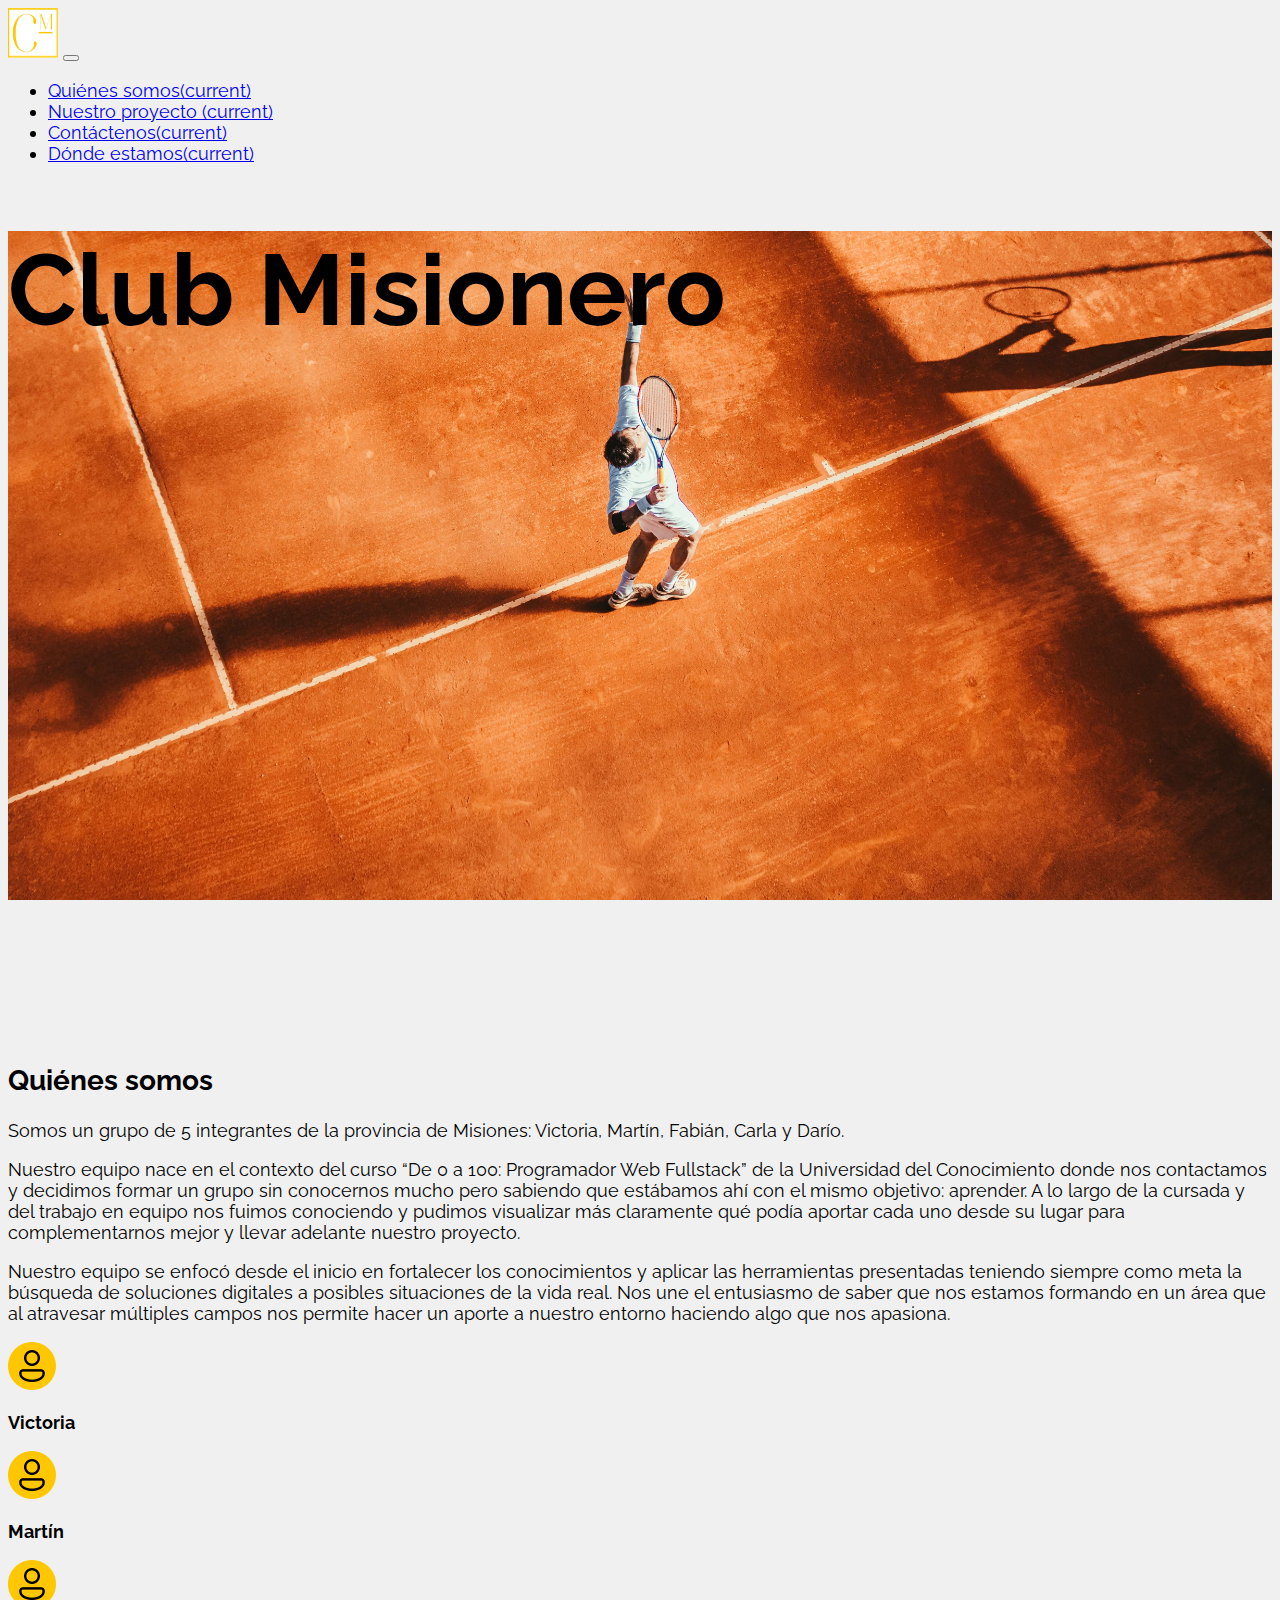
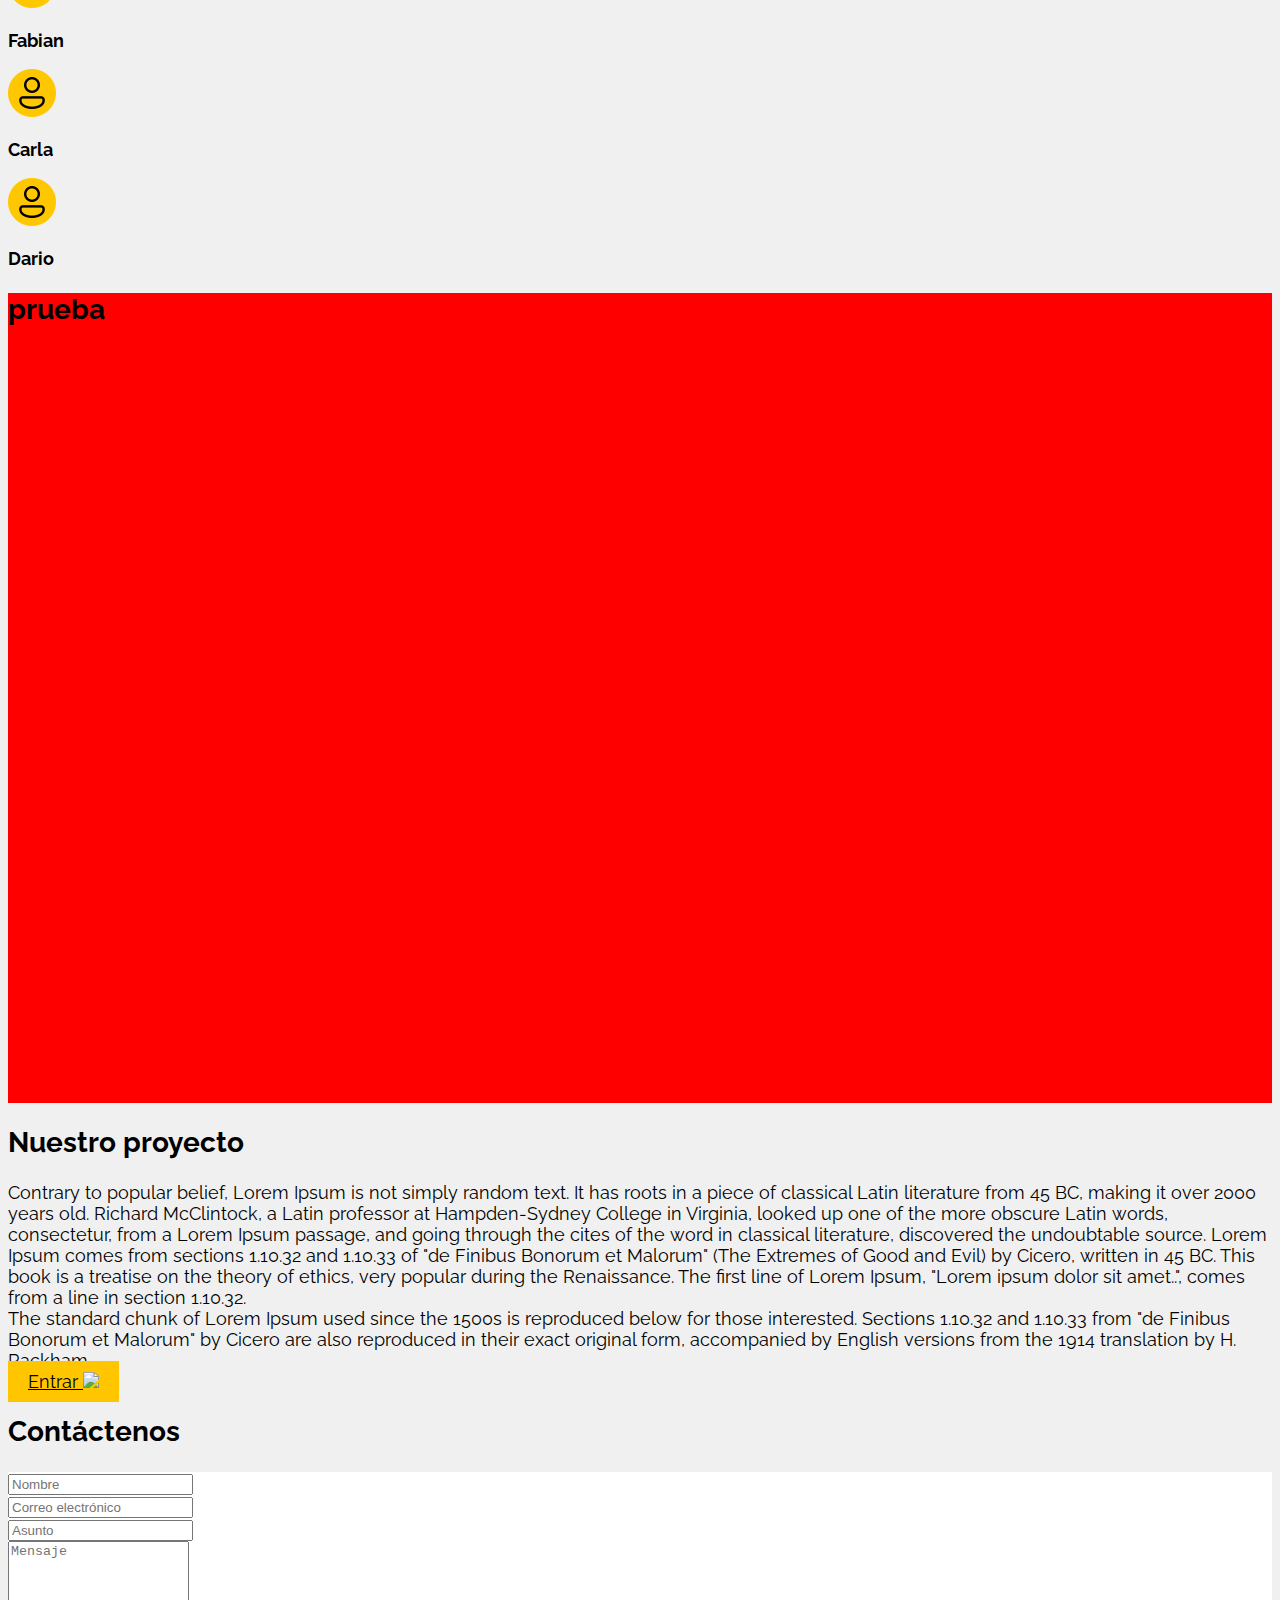
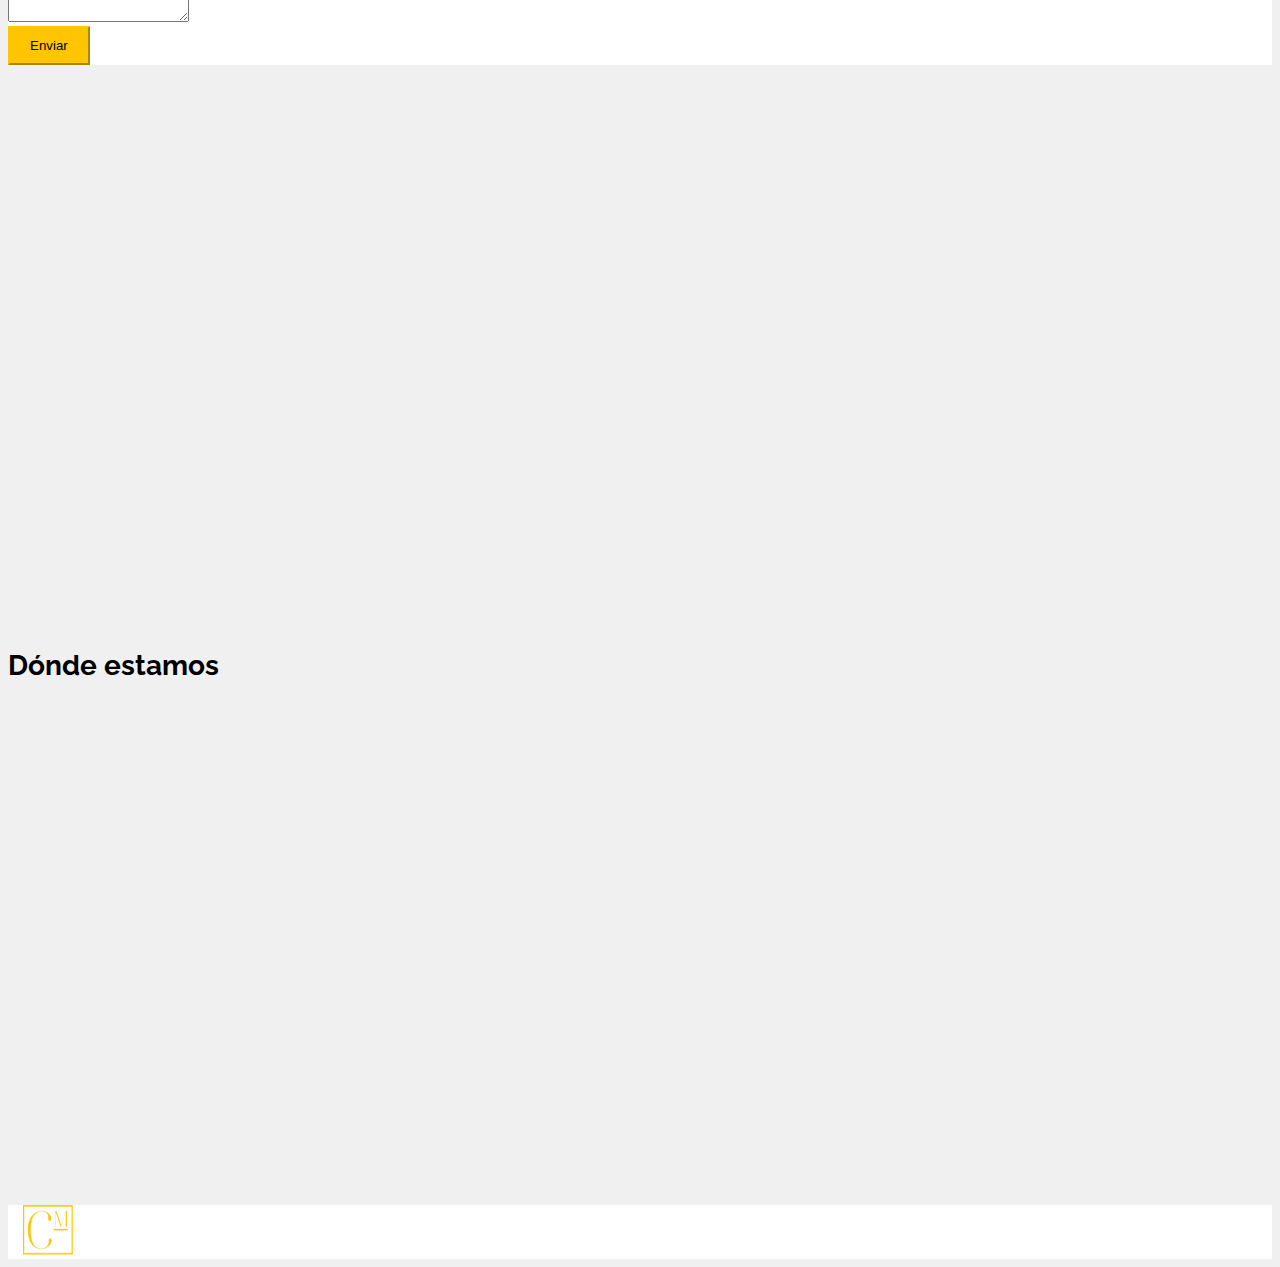
==== commit 955a1323: "agregué mapa y pequeña validación del lado del usuario en el formulario, segunda prueba de subir a g" ====
--- a/index.html
+++ b/index.html
@@ -6,15 +6,6 @@
     <meta name="description" content="">
     <title>Club Misionero</title>
     
-    <script src="js/smooth-scroll.min.js"></script>
-    <script> 
-    
-    var scroll = new SmoothScroll('a[href*="#"]', {
-      speed: 1000,
-      speedAsDuration : true 
-    });
-
-  </script>
 
     <!-- Bootstrap core CSS -->
     <link rel="stylesheet" href="https://cdn.jsdelivr.net/npm/bootstrap@4.6.0/dist/css/bootstrap.min.css" integrity="sha384-B0vP5xmATw1+K9KRQjQERJvTumQW0nPEzvF6L/Z6nronJ3oUOFUFpCjEUQouq2+l" crossorigin="anonymous">
@@ -27,6 +18,25 @@
 
     <link rel="stylesheet" href="https://maxst.icons8.com/vue-static/landings/line-awesome/line-awesome/1.3.0/css/line-awesome.min.css">
 
+    <script src="js/smooth-scroll.min.js"></script>
+    <script> 
+    
+    var scroll = new SmoothScroll('a[href*="#"]', {
+      speed: 1000
+      speedAsDuration : true 
+    });
+
+    </script>
+
+    <link rel="stylesheet" href="https://unpkg.com/leaflet@1.7.1/dist/leaflet.css"
+    integrity="sha512-xodZBNTC5n17Xt2atTPuE1HxjVMSvLVW9ocqUKLsCC5CXdbqCmblAshOMAS6/keqq/sMZMZ19scR4PsZChSR7A=="
+    crossorigin=""/>
+
+    <script src="https://unpkg.com/leaflet@1.7.1/dist/leaflet.js"
+    integrity="sha512-XQoYMqMTK8LvdxXYG3nZ448hOEQiglfqkJs1NOQV44cWnUrBc8PkAOcXy20w0vlaXaVUearIOBhiXZ5V3ynxwA=="
+    crossorigin=""></script>
+
+    
   </head>
   <body class="d-flex flex-column h-100">
     
@@ -34,7 +44,7 @@
   
   <!-- Fixed navbar -->
   <!-- Le agregue la propiedad fixed-top para que quede fijo el nav-->
-  <nav class="navbar navbar-expand-lg navbar-light bg-color1 fixed-top ">
+  <nav class="navbar navbar-expand-lg navbar-light bg-white fixed-top ">
     <div class="container-fluid">
         <a class="navbar-brand" href="#"><img src="Logo/Logo.PNG" width="50" height="50" alt="" class="logo"></a>
         
@@ -44,7 +54,7 @@
         </button>
 
         <div class="collapse navbar-collapse" id="navbarSupportedContent">
-          <ul class="navbar-nav justify-content-end">
+          <ul class="navbar-nav mr-auto">
               <li class="nav-item active">
                 <a data-scroll class="nav-link"  href="#nosotros">Quiénes somos<span class="sr-only">(current)</span></a>
               </li>
@@ -56,6 +66,11 @@
               <li class="nav-item active">
                 <a class="nav-link" href="#contacto">Contáctenos<span class="sr-only">(current)</span></a>
               </li>
+
+              <li class="nav-item active">
+                <a class="nav-link" href="#dondeEstamos">Dónde estamos<span class="sr-only">(current)</span></a>
+              </li>
+
           </ul>
         </div>
       </div>
@@ -86,7 +101,7 @@
 
               <p> Nuestro equipo nace en el contexto del curso “De 0 a 100: Programador Web Fullstack” de la Universidad del Conocimiento donde nos contactamos y decidimos formar un grupo sin conocernos mucho pero sabiendo que estábamos ahí con el mismo objetivo: aprender. A lo largo de la cursada y del trabajo en equipo nos fuimos conociendo y pudimos visualizar más claramente qué podía aportar cada uno desde su lugar para complementarnos mejor y llevar adelante nuestro proyecto. </p>
 
-              <p> Nuestro equipo se enfocó desde el inicio en fortalecer los conocimientos y aplicar las herramientas presentadas teniendo siempre como meta la búsqueda de soluciones digitales a posibles situaciones de la vida real. Nos une el entusiasmo de saber que nos estamos formando en un área que al atravesar múltiples campos nos permite hacer un aporte a la sociedad haciendo algo que nos apasiona. </p>
+              <p> Nuestro equipo se enfocó desde el inicio en fortalecer los conocimientos y aplicar las herramientas presentadas teniendo siempre como meta la búsqueda de soluciones digitales a posibles situaciones de la vida real. Nos une el entusiasmo de saber que nos estamos formando en un área que al atravesar múltiples campos nos permite hacer un aporte a nuestro entorno haciendo algo que nos apasiona. </p>
 
               </div>
           </div>
@@ -128,56 +143,57 @@
       </section>
       
       <section class="img-body py-5">
-      <div class="container">
-        <div class="row"> 
-          <div class="col-6">
-            <h2 class="mt-5">prueba</h2>
-          </div>
-        </div>
-      </div>
+        <div class="container">
+          <div class="row"> 
+            <div class="col-6">
+              <h2 class="mt-5">prueba</h2>
+
+
+
+            </div>
+          </div>
+        </div>
       </section>
       
       <section class="bg-color4 py-5">
-
-      <div class="container py-5" id="proyecto">
-        <div class="row"> 
-          <div class= "col-12">
-            <h2 class="mt-5 d-flex align-items-center flex-column mb-3">Nuestro proyecto</h2>
-
-          </div>
-        </div>
-      </div>
-
-      <div class="container">
+        <div class="container py-5" id="proyecto">
+            <div class="row"> 
+              <div class= "col-12">
+                <h2 class="mt-5 d-flex align-items-center flex-column mb-3">Nuestro proyecto</h2>
+              </div>
+            </div>
+        </div>
+
+        <div class="container">
           <div class="row">
               <div class="col text-justify">
-                Contrary to popular belief, Lorem Ipsum is not simply random text. It has roots in a piece of classical Latin literature from 45 BC, making it over 2000 years old. Richard McClintock, a Latin professor at Hampden-Sydney College in Virginia, looked up one of the more obscure Latin words, consectetur, from a Lorem Ipsum passage, and going through the cites of the word in classical literature, discovered the undoubtable source. Lorem Ipsum comes from sections 1.10.32 and 1.10.33 of "de Finibus Bonorum et Malorum" (The Extremes of Good and Evil) by Cicero, written in 45 BC. This book is a treatise on the theory of ethics, very popular during the Renaissance. The first line of Lorem Ipsum, "Lorem ipsum dolor sit amet..", comes from a line in section 1.10.32.
+                    Contrary to popular belief, Lorem Ipsum is not simply random text. It has roots in a piece of classical Latin literature from 45 BC, making it over 2000 years old. Richard McClintock, a Latin professor at Hampden-Sydney College in Virginia, looked up one of the more obscure Latin words, consectetur, from a Lorem Ipsum passage, and going through the cites of the word in classical literature, discovered the undoubtable source. Lorem Ipsum comes from sections 1.10.32 and 1.10.33 of "de Finibus Bonorum et Malorum" (The Extremes of Good and Evil) by Cicero, written in 45 BC. This book is a treatise on the theory of ethics, very popular during the Renaissance. The first line of Lorem Ipsum, "Lorem ipsum dolor sit amet..", comes from a line in section 1.10.32.
               </div>
               <div class="col text-justify">
-                  The standard chunk of Lorem Ipsum used since the 1500s is reproduced below for those interested. Sections 1.10.32 and 1.10.33 from "de Finibus Bonorum et Malorum" by Cicero are also reproduced in their exact original form, accompanied by English versions from the 1914 translation by H. Rackham.
+                      The standard chunk of Lorem Ipsum used since the 1500s is reproduced below for those interested. Sections 1.10.32 and 1.10.33 from "de Finibus Bonorum et Malorum" by Cicero are also reproduced in their exact original form, accompanied by English versions from the 1914 translation by H. Rackham.
                 <div class="row py-5">
                   <div class="col-auto"> 
                     <a href="" class= "btn btn-primary shadow"> Entrar <img src="https://img.icons8.com/small/16/000000/forward.png"/></a>
                   </div>
                 </div>
               </div>
-          </div>
-      </div>
-    </div>
-      </section>
-
-
-      <section class="img-form" id="contacto">
+            </div>
+          </div>
+        </div>
+      </section>
+
+
+      <section class="img-form" id="contacto py-5">
         <div class="container-fluid container-md "> 
             <div class="row justify-content-center">
                 <div class="col-md-6 mt-5" >
                   <div class="card card-body ">
                     <h2 class="text-center mt-3">Contáctenos</h2>
-                    <div class="form-box py-4">
-
+                    
+                      <div class="form-box py-4">
                         <form>
                           <div class="form-group">
-                            <input type="text" class="form-control" placeholder="Nombre">
+                            <input type="text" required= "required" class="form-control" placeholder="Nombre">
                           </div>
                           <div class="form-group">
                             <input type="email" class="form-control" id="exampleInputEmail1" aria-describedby="emailHelp" placeholder="Correo electrónico">
@@ -185,41 +201,66 @@
                             </div>
                           </div>
                           <div class="form-group">
-                            <input type="text" class="form-control" placeholder="Asunto">
+                            <input type="text" required= "required" class="form-control" placeholder="Asunto">
                             <div class="right-addon">
                             </div>
                           </div>
                           <div class="form-group">
-                            <textarea class="form-control" id="exampleFormControlTextarea1" placeholder="Mensaje" rows="5"></textarea>
+                            <textarea class="form-control" required= "required" id="exampleFormControlTextarea1" placeholder="Mensaje" rows="5"></textarea>
                           </div>
                           <button type="submit" class="btn btn-primary shadow mt-3">Enviar</button>
                         </form>
-
                      </div>
-
-                        
 
                     </div>
                 </div>
             </div>
         </div>  
+      </section>
+
+      <section id="dondeEstamos">
+        <h2 class="text-center mt-5">Dónde estamos</h2>
+        <div class="container-fluid container-md py-5">
+          <div class="row justify-content-center">
+            <div class=" shadow p-3 mb-5 bg-white rounded" id="mapid"></div>
+              <script>
+                var mymap = L.map('mapid').setView([-27.373499, -55.883876], 13);
+
+                L.tileLayer('https://api.mapbox.com/styles/v1/{id}/tiles/{z}/{x}/{y}?access_token=pk.eyJ1IjoibWFwYm94IiwiYSI6ImNpejY4NXVycTA2emYycXBndHRqcmZ3N3gifQ.rJcFIG214AriISLbB6B5aw', {
+                maxZoom: 18,
+                attribution: 'Map data &copy; <a href="https://www.openstreetmap.org/copyright">OpenStreetMap</a> contributors, ' +
+                'Imagery © <a href="https://www.mapbox.com/">Mapbox</a>',
+                id: 'mapbox/streets-v11',
+                tileSize: 512,
+                zoomOffset: -1
+                }).addTo(mymap);
+
+                L.marker([-27.374762, -55.883088]).addTo(mymap)
+                .bindPopup("<b>¡Aquí se ubica</b><br /> Club Misionero!").openPopup();
+
+                var popup = L.popup();
+
+              </script>
+          </div>
+        </div>
       </section>
     </main>
 
     <footer class="footer mt-auto py-3">
       <div class="container">
         <div class="row justify-content-center">
+
           <a class="navbar-brand" href="#"><img src="Logo/Logo.PNG" width="50" height="50" alt="" class="logo"></a>
         </div>
       </div>
     </footer>
 
-
-
     <script src="https://code.jquery.com/jquery-3.5.1.slim.min.js" integrity="sha384-DfXdz2htPH0lsSSs5nCTpuj/zy4C+OGpamoFVy38MVBnE+IbbVYUew+OrCXaRkfj" crossorigin="anonymous"></script>
     
     <script src="https://cdn.jsdelivr.net/npm/bootstrap@4.6.0/dist/js/bootstrap.bundle.min.js" integrity="sha384-Piv4xVNRyMGpqkS2by6br4gNJ7DXjqk09RmUpJ8jgGtD7zP9yug3goQfGII0yAns" crossorigin="anonymous"></script>
 
-   
+
+   <script type="text/javascript" src="../proyecto/js/prueba.js"></script>
+    
   </body>
 </html>
--- a/css/styles.css
+++ b/css/styles.css
@@ -1 +1 @@
-body{font-family:'Raleway', sans-serif;font-size:18px;color:color2}h1,h2,h3,h4,h5,h6{font-family:'Raleway', sans-serif}h1{font-size:100px;color:color2;font-weight:700}h2{font-size:28px;color:color2}h3{font-size:18px;font-weight:700}p{font-size:18px;font-weight:400}main{margin-top:56px}.form-box{background-color:#fff}.color1{color:#fff}.color2{color:#000}.color3{color:#FFC600}.color4{color:#F0F0F0}.bg-color1{background-color:#fff}.bg-color2{background-color:#000}.bg-color3{background-color:#FFC600}.bg-color4{background-color:#F0F0F0}.btn-primary{color:#000;background-color:#FFC600;border-color:#FFC600;border-radius:30;padding:10px 20px;font-weight:400}.btn-primary:hover{color:#000;background-color:#daab09;border-color:#daab09}.cabecera{background:red;height:90vh;background:url(../Imagenes/cabecera.jpg) no-repeat center center fixed;-webkit-background-size:cover;-moz-background-size:cover;-o-background-size:cover;background-size:cover}.img-body{background:red;height:90vh;background:url(../Imagenes/body.jpg) no-repeat center cener fixed;-webkit-background-size:cover;-moz-background-size:cover;-o-background-size:cover;background-size:cover}.img-form{background:red;height:90vh;background:url(../Imagenes/formulario.jpg) no-repeat center center fixed;-webkit-background-size:cover;-moz-background-size:cover;-o-background-size:cover;background-size:cover}.footer{background-color:#f5f5f5}.footer>.container{padding-right:15px;padding-left:15px}
+body{font-family:'Raleway', sans-serif;font-size:18px;color:color2;background-color:#F0F0F0}h1,h2,h3,h4,h5,h6{font-family:'Raleway', sans-serif}h1{font-size:100px;color:color2;font-weight:700}h2{font-size:28px;color:color2}h3{font-size:18px;font-weight:700}p{font-size:18px;font-weight:400}main{margin-top:56px}.form-box{background-color:#fff}.color1{color:#fff}.color2{color:#000}.color3{color:#FFC600}.color4{color:#F0F0F0}.btn-primary{color:#000;background-color:#FFC600;border-color:#FFC600;border-radius:30;padding:10px 20px;font-weight:400}.btn-primary:hover{color:#000;background-color:#daab09;border-color:#daab09}.cabecera{background:red;height:90vh;background:url(../Imagenes/cabecera.jpg) no-repeat center center fixed;-webkit-background-size:cover;-moz-background-size:cover;-o-background-size:cover;background-size:cover}.img-body{background:red;height:90vh;background:url(../Imagenes/body.jpg) no-repeat center cener fixed;-webkit-background-size:cover;-moz-background-size:cover;-o-background-size:cover;background-size:cover}.img-form{background:red;height:90vh;background:url(../Imagenes/formulario.jpg) no-repeat center center fixed;-webkit-background-size:cover;-moz-background-size:cover;-o-background-size:cover;background-size:cover}#dondeEstamos{background-color:#F0F0F0}#mapid{width:700px;height:500px}.footer{background-color:#fff}.footer>.container{padding-right:15px;padding-left:15px}
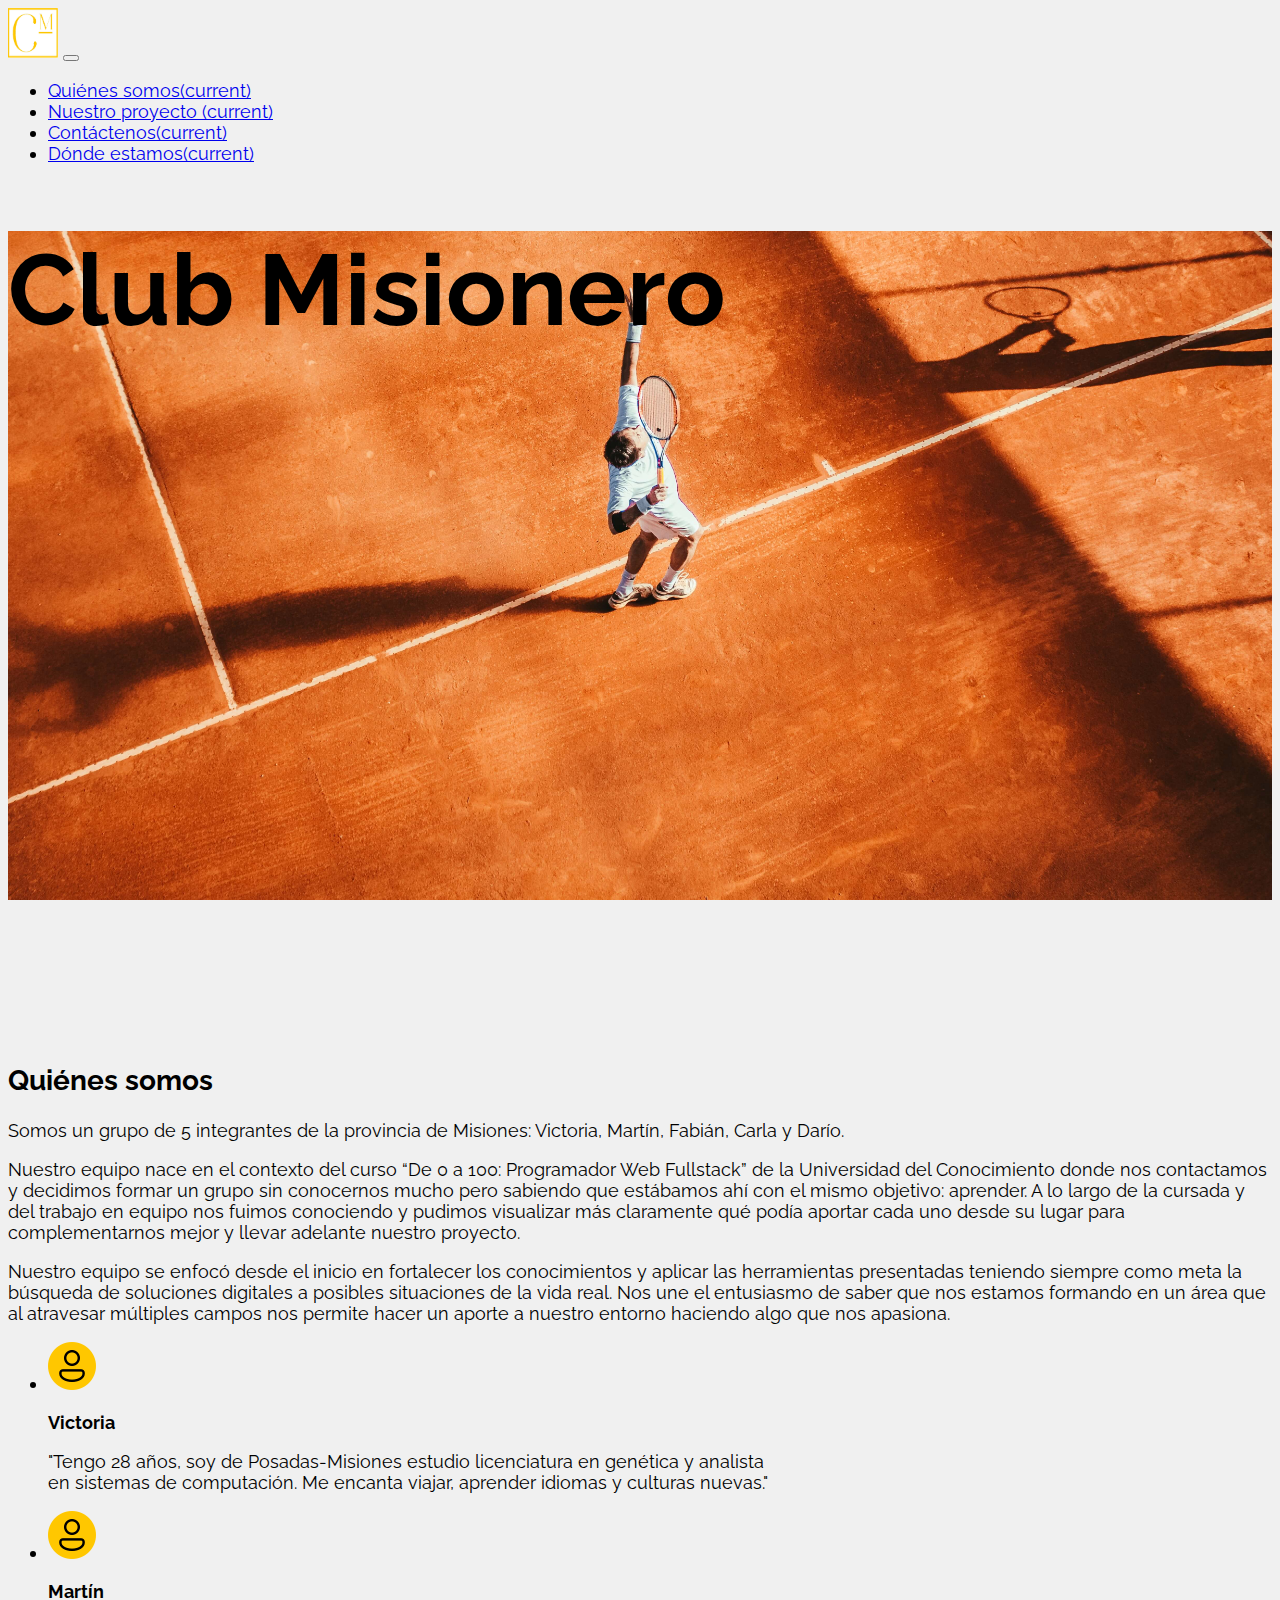
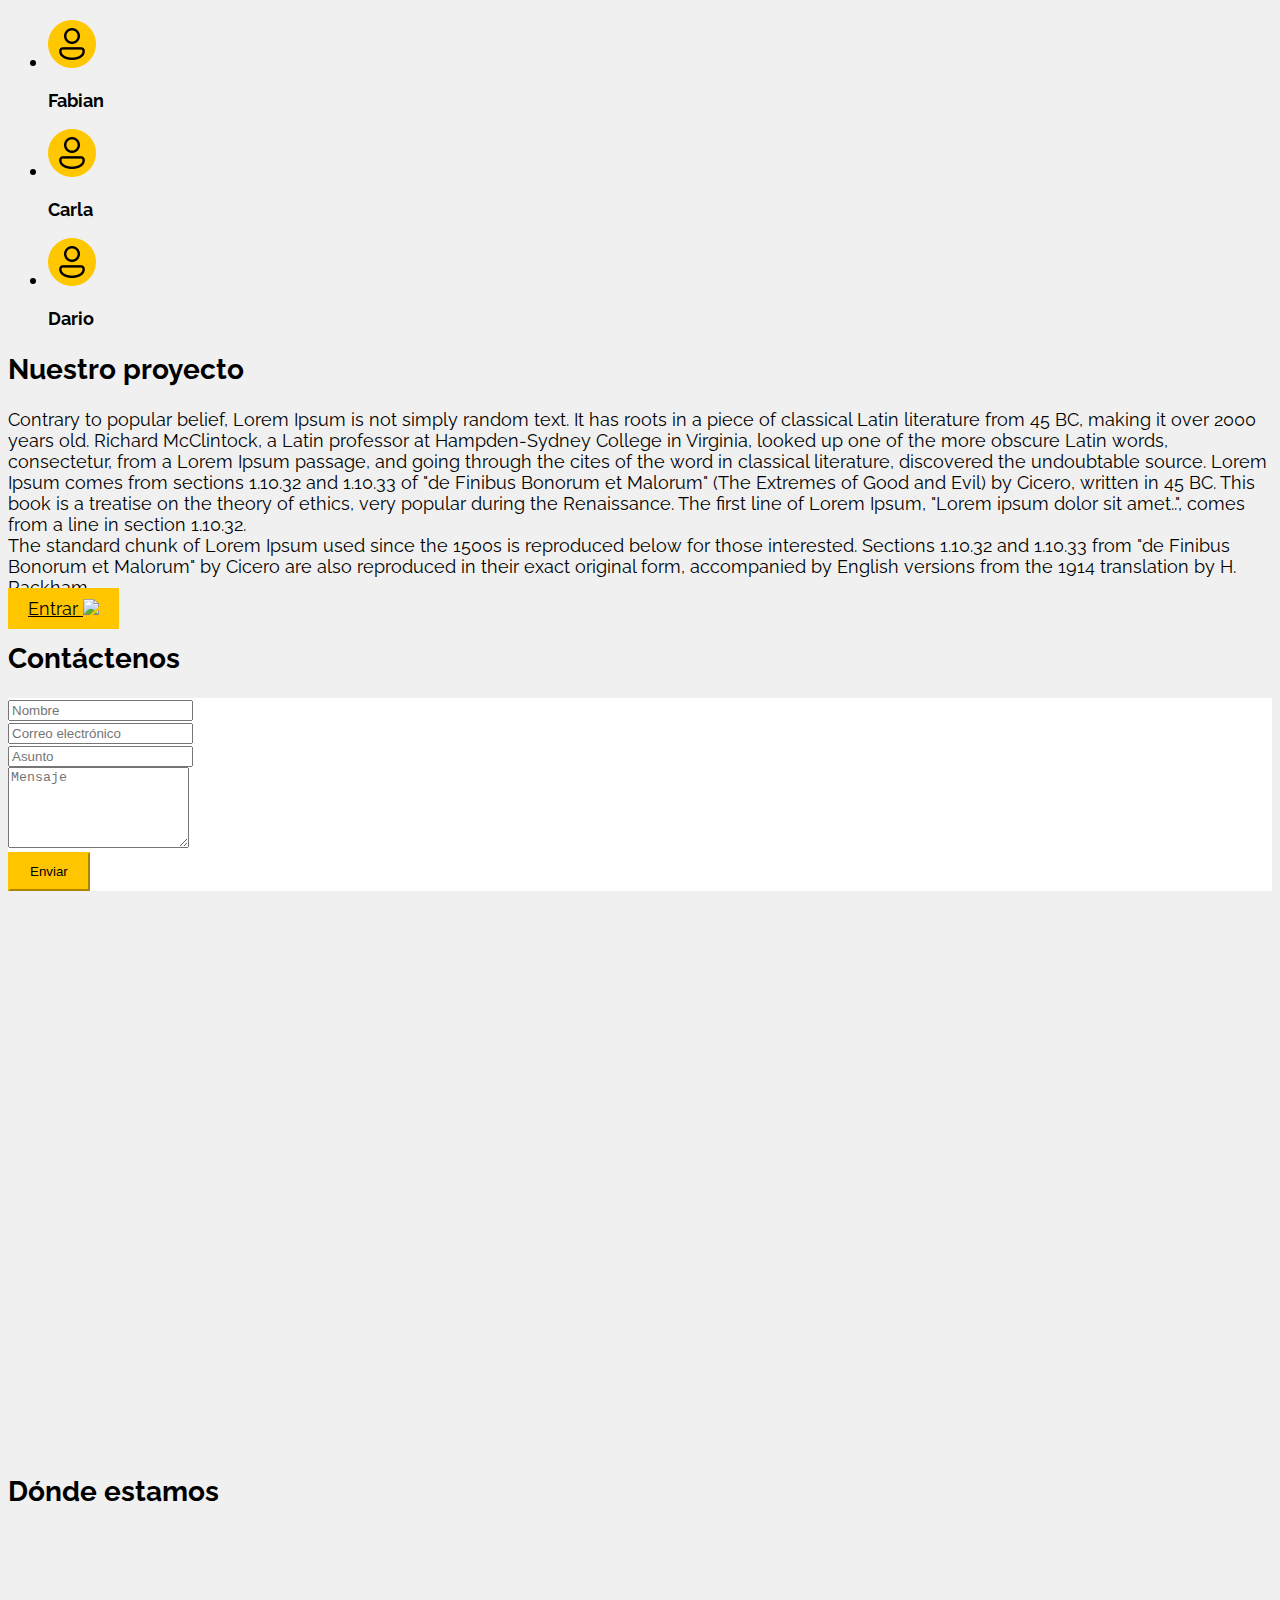
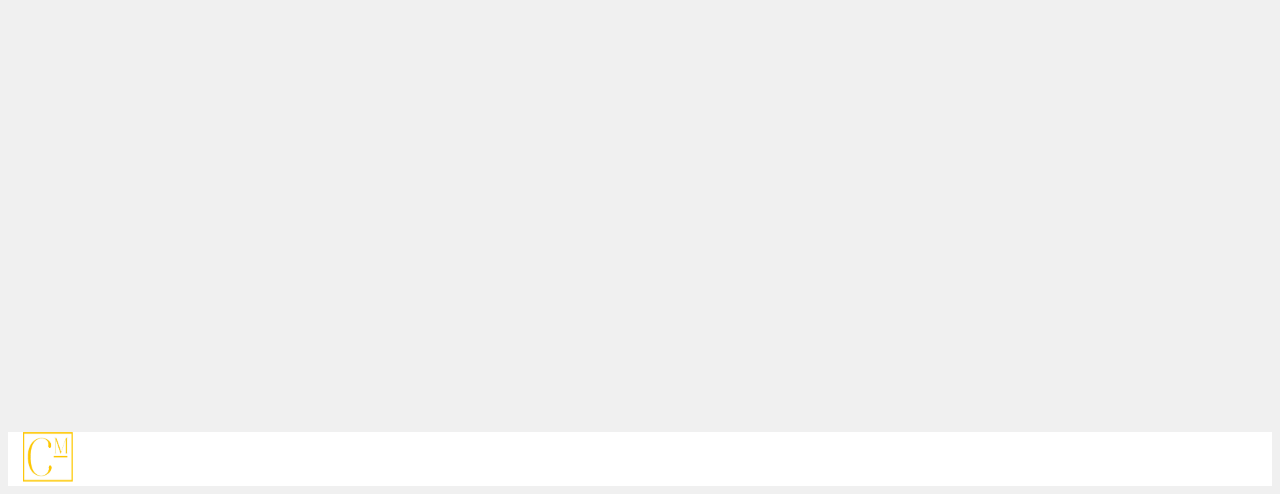
==== commit bfb4364e: "Agregué el slider e íconos en el footer" ====
--- a/index.html
+++ b/index.html
@@ -5,7 +5,6 @@
     <meta name="viewport" content="width=device-width, initial-scale=1, shrink-to-fit=no">
     <meta name="description" content="">
     <title>Club Misionero</title>
-    
 
     <!-- Bootstrap core CSS -->
     <link rel="stylesheet" href="https://cdn.jsdelivr.net/npm/bootstrap@4.6.0/dist/css/bootstrap.min.css" integrity="sha384-B0vP5xmATw1+K9KRQjQERJvTumQW0nPEzvF6L/Z6nronJ3oUOFUFpCjEUQouq2+l" crossorigin="anonymous">
@@ -18,16 +17,6 @@
 
     <link rel="stylesheet" href="https://maxst.icons8.com/vue-static/landings/line-awesome/line-awesome/1.3.0/css/line-awesome.min.css">
 
-    <script src="js/smooth-scroll.min.js"></script>
-    <script> 
-    
-    var scroll = new SmoothScroll('a[href*="#"]', {
-      speed: 1000
-      speedAsDuration : true 
-    });
-
-    </script>
-
     <link rel="stylesheet" href="https://unpkg.com/leaflet@1.7.1/dist/leaflet.css"
     integrity="sha512-xodZBNTC5n17Xt2atTPuE1HxjVMSvLVW9ocqUKLsCC5CXdbqCmblAshOMAS6/keqq/sMZMZ19scR4PsZChSR7A=="
     crossorigin=""/>
@@ -36,7 +25,10 @@
     integrity="sha512-XQoYMqMTK8LvdxXYG3nZ448hOEQiglfqkJs1NOQV44cWnUrBc8PkAOcXy20w0vlaXaVUearIOBhiXZ5V3ynxwA=="
     crossorigin=""></script>
 
-    
+    <script src="https://cdn.jsdelivr.net/npm/@splidejs/splide@latest/dist/js/splide.min.js"></script>
+
+   <link rel="stylesheet" href="https://cdn.jsdelivr.net/npm/@splidejs/splide@latest/dist/css/splide.min.css">
+
   </head>
   <body class="d-flex flex-column h-100">
     
@@ -54,7 +46,7 @@
         </button>
 
         <div class="collapse navbar-collapse" id="navbarSupportedContent">
-          <ul class="navbar-nav mr-auto">
+          <ul class="navbar-nav mr-auto navbar-nav-scroll">
               <li class="nav-item active">
                 <a data-scroll class="nav-link"  href="#nosotros">Quiénes somos<span class="sr-only">(current)</span></a>
               </li>
@@ -108,50 +100,58 @@
         </div>
       </section>
 
-      <section class="bg-color4 pb-5">
+     
+      
+      
+      <section>
         <div class="container">
-          <div class="row">
-            
-            <div class="col d-flex align-items-center flex-column my-3">
-              <img src="Iconos/icono-svg.svg">
-              <h3 class="py-3 col-auto">Victoria</h3>       
-            </div>
-
-
-            <div class="col d-flex align-items-center flex-column my-3">
-              <img src="Iconos/icono-svg.svg">
-              <h3 class="py-3">Martín</h3>       
-            </div>
-
-            <div class="col d-flex align-items-center flex-column my-3">
-              <img src="Iconos/icono-svg.svg">
-              <h3 class="py-3">Fabian</h3>           
-            </div>
-
-            <div class="col d-flex align-items-center flex-column my-3">
-              <img src="Iconos/icono-svg.svg">
-              <h3 class="py-3">Carla</h3>       
-            </div>
-
-            <div class="col d-flex align-items-center flex-column my-3">
-              <img src="Iconos/icono-svg.svg">
-              <h3 class="py-3">Dario</h3>       
-            </div>
- 
-          </div>
-        </div>
-      </section>
-      
-      <section class="img-body py-5">
-        <div class="container">
-          <div class="row"> 
-            <div class="col-6">
-              <h2 class="mt-5">prueba</h2>
-
-
-
-            </div>
-          </div>
+            <div id="image-slider" class="splide">
+                <div class="splide__track">
+                  <ul class="splide__list">
+
+                    <li class="splide__slide">
+                      <div class="col d-flex align-items-center flex-column my-3">
+                      <img src="Iconos/icono-svg.svg">
+                      <h3 class="py-3 col-auto" >Victoria</h3> 
+                      <p class="pb-3">"Tengo 28 años, soy de Posadas-Misiones estudio licenciatura en genética y analista <br> en sistemas de computación. Me encanta viajar, aprender idiomas y culturas nuevas." </p>
+                    </li>
+
+                    <li class="splide__slide">
+                      <div class="col d-flex align-items-center flex-column my-3">
+                        <img src="Iconos/icono-svg.svg">
+                        <h3 class="py-3">Martín</h3>       
+                      </div>
+                    </li>
+
+                    <li class="splide__slide">
+                      <div class="col d-flex align-items-center flex-column my-3">
+                        <img src="Iconos/icono-svg.svg">
+                        <h3 class="py-3">Fabian</h3>           
+                      </div>
+                    </li>
+
+                    <li class="splide__slide">
+                    <div class="col d-flex align-items-center flex-column my-3">
+                      <img src="Iconos/icono-svg.svg">
+                      <h3 class="py-3">Carla</h3>       
+                    </div>
+                    </li>
+
+                    <li class="splide__slide">
+                    <div class="col d-flex align-items-center flex-column my-3">
+                      <img src="Iconos/icono-svg.svg">
+                      <h3 class="py-3">Dario</h3>       
+                    </div>
+                    </li>
+
+                </ul>
+              </div>
+            </div>
+
+            <script>
+              new Splide( '.splide' ).mount();
+            </script>
+
         </div>
       </section>
       
@@ -173,7 +173,7 @@
                       The standard chunk of Lorem Ipsum used since the 1500s is reproduced below for those interested. Sections 1.10.32 and 1.10.33 from "de Finibus Bonorum et Malorum" by Cicero are also reproduced in their exact original form, accompanied by English versions from the 1914 translation by H. Rackham.
                 <div class="row py-5">
                   <div class="col-auto"> 
-                    <a href="" class= "btn btn-primary shadow"> Entrar <img src="https://img.icons8.com/small/16/000000/forward.png"/></a>
+                    <a href="" class= "btn btn-warning shadow"> Entrar <img src="https://img.icons8.com/small/16/000000/forward.png"/></a>
                   </div>
                 </div>
               </div>
@@ -183,14 +183,14 @@
       </section>
 
 
-      <section class="img-form" id="contacto py-5">
+      <section class="img-form" id="contacto" py-5>
         <div class="container-fluid container-md "> 
             <div class="row justify-content-center">
                 <div class="col-md-6 mt-5" >
                   <div class="card card-body ">
                     <h2 class="text-center mt-3">Contáctenos</h2>
                     
-                      <div class="form-box py-4">
+                      <div class="form-box">
                         <form>
                           <div class="form-group">
                             <input type="text" required= "required" class="form-control" placeholder="Nombre">
@@ -208,8 +208,8 @@
                           <div class="form-group">
                             <textarea class="form-control" required= "required" id="exampleFormControlTextarea1" placeholder="Mensaje" rows="5"></textarea>
                           </div>
-                          <button type="submit" class="btn btn-primary shadow mt-3">Enviar</button>
-                        </form>
+                          <button type="submit" class="btn btn-warning shadow mt-3">Enviar</button>
+                        </form> 
                      </div>
 
                     </div>
@@ -248,9 +248,14 @@
 
     <footer class="footer mt-auto py-3">
       <div class="container">
-        <div class="row justify-content-center">
+        <div class="row justify-content-center" py-5>
 
           <a class="navbar-brand" href="#"><img src="Logo/Logo.PNG" width="50" height="50" alt="" class="logo"></a>
+        </div>
+        <div class="row justify-content-end" py-5>
+          <i class="lab la-facebook"> </i>
+          <i class="lab la-instagram"> </i>
+          <i class="lab la-twitter"> </i>
         </div>
       </div>
     </footer>
@@ -259,8 +264,18 @@
     
     <script src="https://cdn.jsdelivr.net/npm/bootstrap@4.6.0/dist/js/bootstrap.bundle.min.js" integrity="sha384-Piv4xVNRyMGpqkS2by6br4gNJ7DXjqk09RmUpJ8jgGtD7zP9yug3goQfGII0yAns" crossorigin="anonymous"></script>
 
-
    <script type="text/javascript" src="../proyecto/js/prueba.js"></script>
     
+   <script src="js/smooth-scroll.min.js"></script>
+    
+    <script> 
+    
+    var scroll = new SmoothScroll('a[href*="#"]', {
+      speed: 1000
+      speedAsDuration : true 
+    });
+
+    </script> 
+
   </body>
 </html>
--- a/css/styles.css
+++ b/css/styles.css
@@ -1 +1 @@
-body{font-family:'Raleway', sans-serif;font-size:18px;color:color2;background-color:#F0F0F0}h1,h2,h3,h4,h5,h6{font-family:'Raleway', sans-serif}h1{font-size:100px;color:color2;font-weight:700}h2{font-size:28px;color:color2}h3{font-size:18px;font-weight:700}p{font-size:18px;font-weight:400}main{margin-top:56px}.form-box{background-color:#fff}.color1{color:#fff}.color2{color:#000}.color3{color:#FFC600}.color4{color:#F0F0F0}.btn-primary{color:#000;background-color:#FFC600;border-color:#FFC600;border-radius:30;padding:10px 20px;font-weight:400}.btn-primary:hover{color:#000;background-color:#daab09;border-color:#daab09}.cabecera{background:red;height:90vh;background:url(../Imagenes/cabecera.jpg) no-repeat center center fixed;-webkit-background-size:cover;-moz-background-size:cover;-o-background-size:cover;background-size:cover}.img-body{background:red;height:90vh;background:url(../Imagenes/body.jpg) no-repeat center cener fixed;-webkit-background-size:cover;-moz-background-size:cover;-o-background-size:cover;background-size:cover}.img-form{background:red;height:90vh;background:url(../Imagenes/formulario.jpg) no-repeat center center fixed;-webkit-background-size:cover;-moz-background-size:cover;-o-background-size:cover;background-size:cover}#dondeEstamos{background-color:#F0F0F0}#mapid{width:700px;height:500px}.footer{background-color:#fff}.footer>.container{padding-right:15px;padding-left:15px}
+html{scroll-behavior:smooth}body{font-family:'Raleway', sans-serif;font-size:18px;color:color2;background-color:#F0F0F0}h1,h2,h3,h4,h5,h6{font-family:'Raleway', sans-serif}h1{font-size:100px;color:color2;font-weight:700}h2{font-size:28px;color:color2}h3{font-size:18px;font-weight:700}p{font-size:18px;font-weight:400}main{margin-top:56px}.form-box{background-color:#fff}.color1{color:#fff}.color2{color:#000}.color3{color:#FFC600}.color4{color:#F0F0F0}.btn-warning{color:#000;background-color:#FFC600;border-color:#FFC600;border-radius:30;padding:10px 20px;font-weight:400}.btn-warning:hover{color:#000;background-color:#daab09;border-color:#daab09}.cabecera{background:red;height:90vh;background:url(../Imagenes/cabecera.jpg) no-repeat center center fixed;-webkit-background-size:cover;-moz-background-size:cover;-o-background-size:cover;background-size:cover}.img-form{background:red;height:90vh;background:url(../Imagenes/formulario.jpg) no-repeat center center fixed;-webkit-background-size:cover;-moz-background-size:cover;-o-background-size:cover;background-size:cover}#dondeEstamos{background-color:#F0F0F0}#mapid{width:700px;height:500px}.footer{background-color:#fff}.footer>.container{padding-right:15px;padding-left:15px}
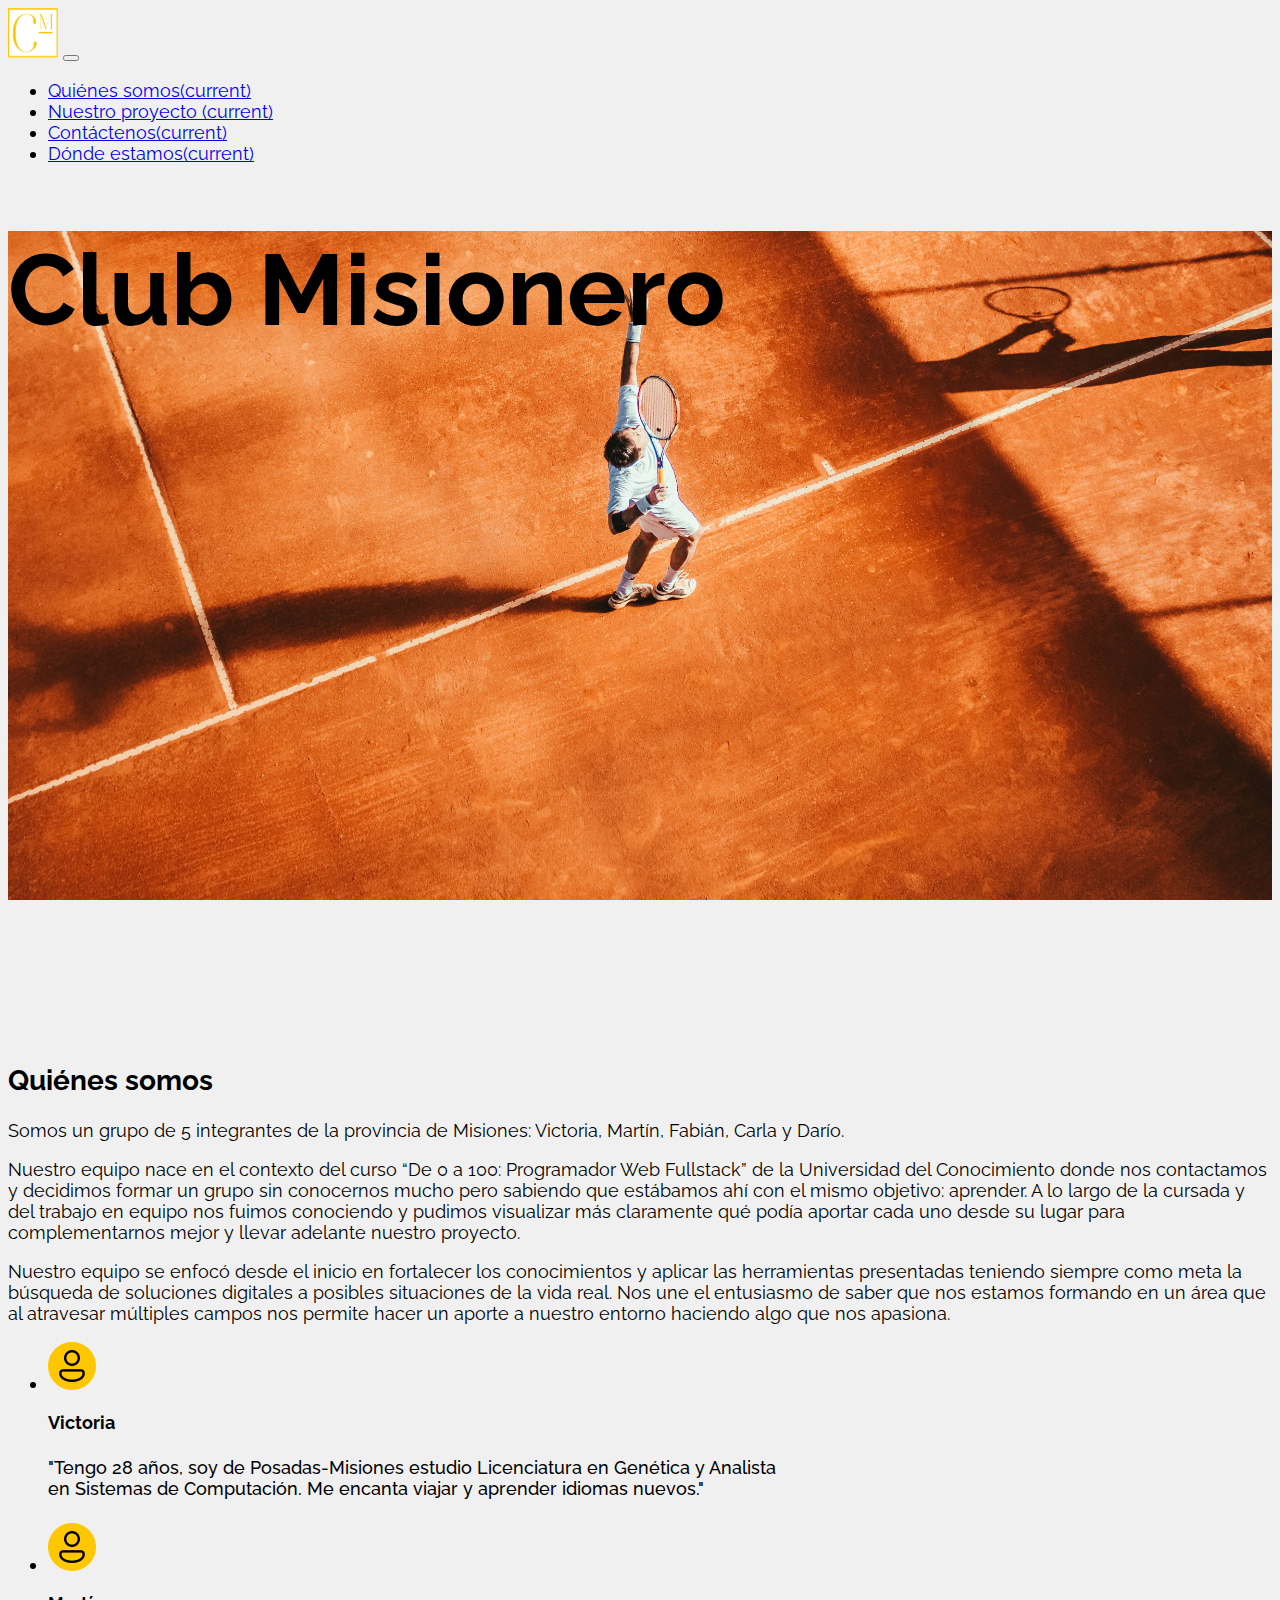
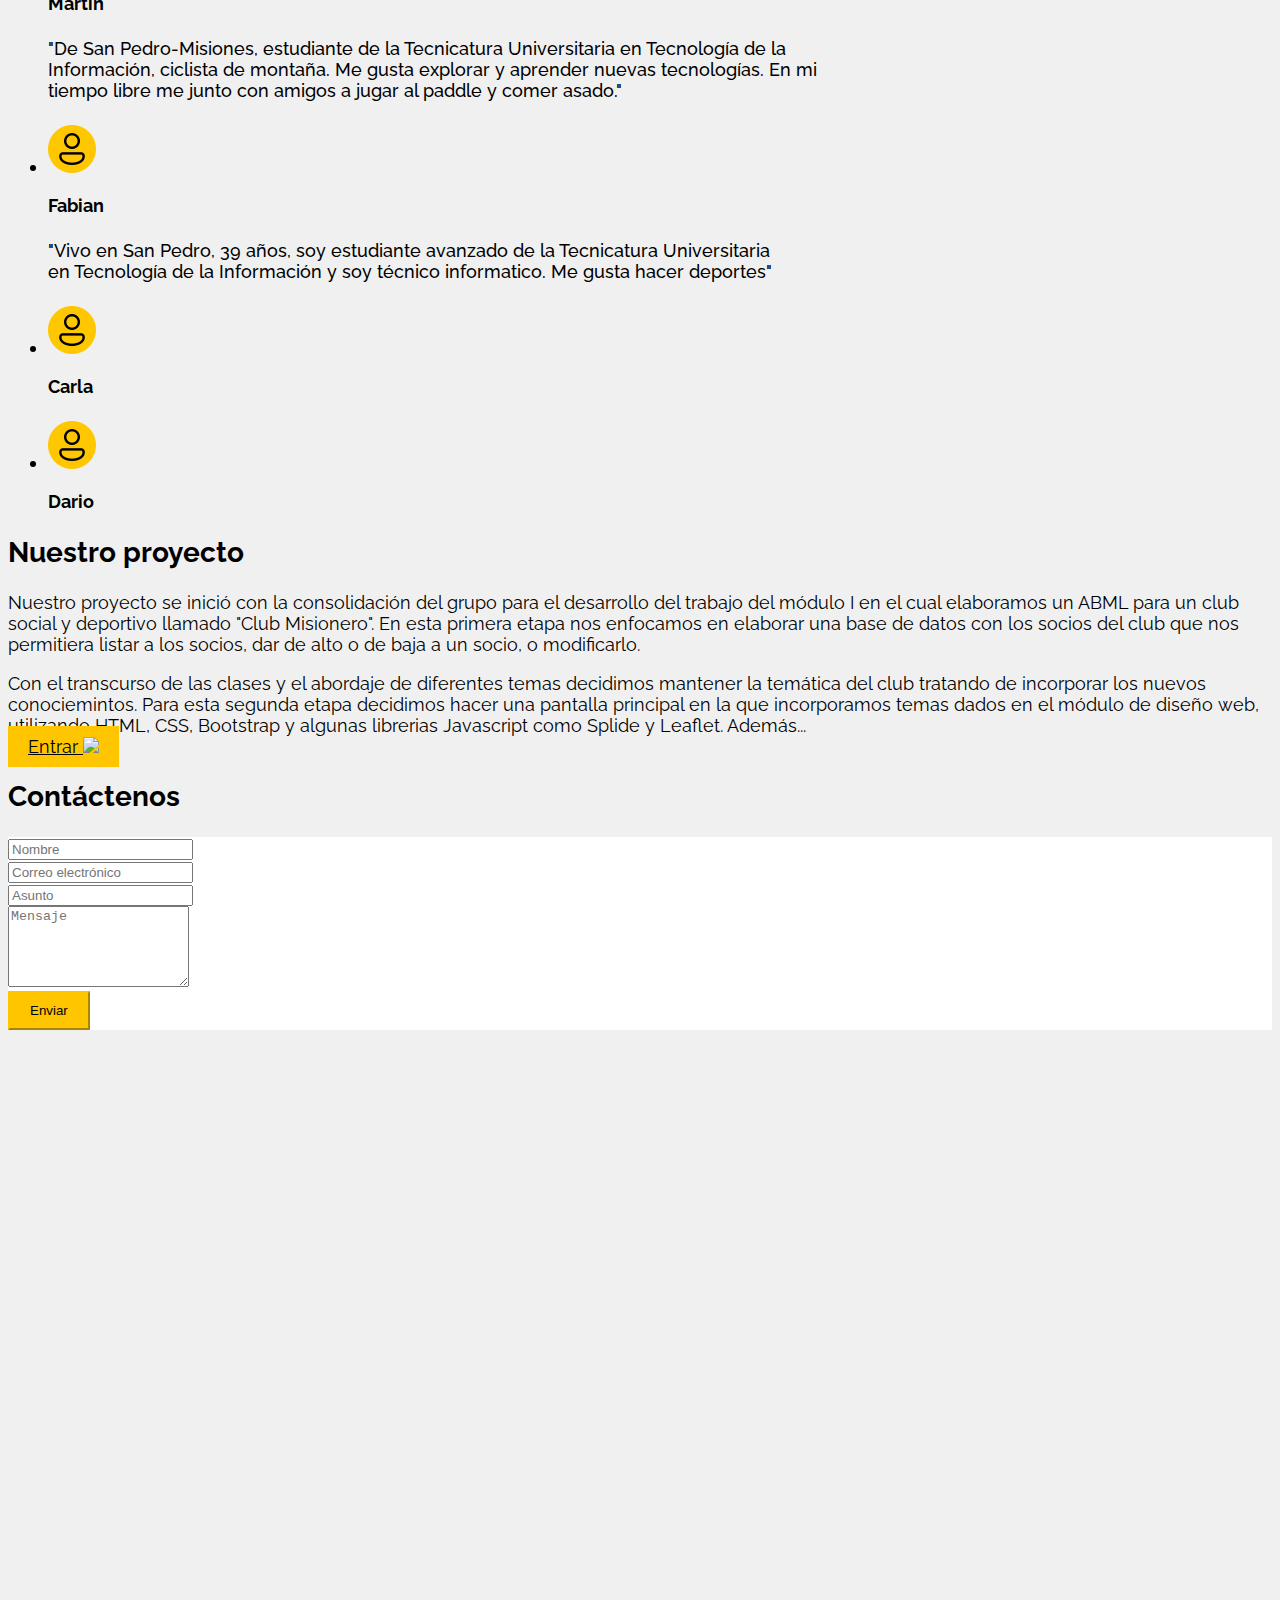
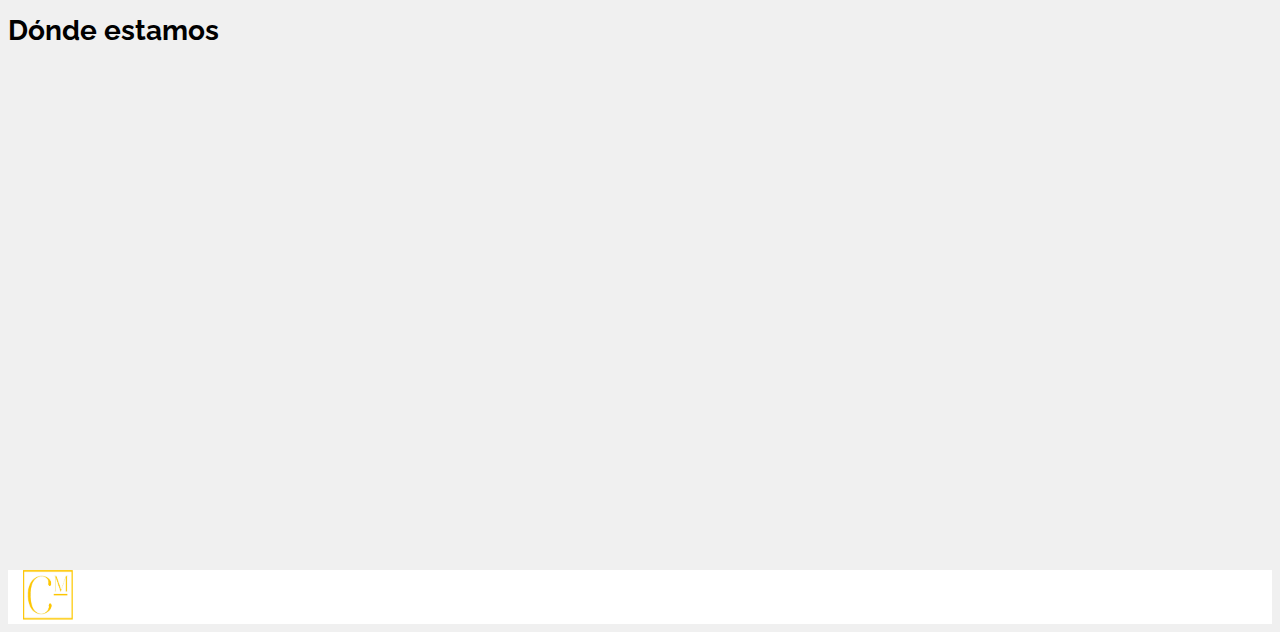
==== commit 33d6d4f5: "Agregué íconos al formulario, escribí un poco en Nuestro Proyecto, aunque tenemos que completar más;" ====
--- a/index.html
+++ b/index.html
@@ -112,35 +112,39 @@
                     <li class="splide__slide">
                       <div class="col d-flex align-items-center flex-column my-3">
                       <img src="Iconos/icono-svg.svg">
-                      <h3 class="py-3 col-auto" >Victoria</h3> 
-                      <p class="pb-3">"Tengo 28 años, soy de Posadas-Misiones estudio licenciatura en genética y analista <br> en sistemas de computación. Me encanta viajar, aprender idiomas y culturas nuevas." </p>
+                      <h3 class="py-2" >Victoria</h3> 
+                      <h4 class="pb-3">"Tengo 28 años, soy de Posadas-Misiones estudio Licenciatura en Genética y Analista <br> en Sistemas de Computación. Me encanta viajar y aprender idiomas nuevos." </h4>
                     </li>
 
                     <li class="splide__slide">
                       <div class="col d-flex align-items-center flex-column my-3">
                         <img src="Iconos/icono-svg.svg">
-                        <h3 class="py-3">Martín</h3>       
+                        <h3 class="py-2">Martín</h3>
+                        <h4 class="pb-3">"De San Pedro-Misiones, estudiante de la Tecnicatura Universitaria en Tecnología de la <br> Información, ciclista de montaña. Me gusta explorar y aprender nuevas tecnologías. En mi <br>tiempo libre me junto con amigos a jugar al paddle y comer asado."</h4>       
                       </div>
                     </li>
 
                     <li class="splide__slide">
                       <div class="col d-flex align-items-center flex-column my-3">
                         <img src="Iconos/icono-svg.svg">
-                        <h3 class="py-3">Fabian</h3>           
+                        <h3 class="py-2">Fabian</h3>
+                        <h4 class="pb-3">"Vivo en San Pedro, 39 años, soy estudiante avanzado de la Tecnicatura Universitaria <br> en Tecnología de la Información y soy técnico informatico. Me gusta hacer deportes" </h4>           
                       </div>
                     </li>
 
                     <li class="splide__slide">
                     <div class="col d-flex align-items-center flex-column my-3">
                       <img src="Iconos/icono-svg.svg">
-                      <h3 class="py-3">Carla</h3>       
+                      <h3 class="py-2">Carla</h3>  
+                      <h4 class="pb-3"> </h4>     
                     </div>
                     </li>
 
                     <li class="splide__slide">
                     <div class="col d-flex align-items-center flex-column my-3">
                       <img src="Iconos/icono-svg.svg">
-                      <h3 class="py-3">Dario</h3>       
+                      <h3 class="py-2">Dario</h3>
+                      <h4 class="pb-3"> </h4>       
                     </div>
                     </li>
 
@@ -167,10 +171,10 @@
         <div class="container">
           <div class="row">
               <div class="col text-justify">
-                    Contrary to popular belief, Lorem Ipsum is not simply random text. It has roots in a piece of classical Latin literature from 45 BC, making it over 2000 years old. Richard McClintock, a Latin professor at Hampden-Sydney College in Virginia, looked up one of the more obscure Latin words, consectetur, from a Lorem Ipsum passage, and going through the cites of the word in classical literature, discovered the undoubtable source. Lorem Ipsum comes from sections 1.10.32 and 1.10.33 of "de Finibus Bonorum et Malorum" (The Extremes of Good and Evil) by Cicero, written in 45 BC. This book is a treatise on the theory of ethics, very popular during the Renaissance. The first line of Lorem Ipsum, "Lorem ipsum dolor sit amet..", comes from a line in section 1.10.32.
+                    <p>Nuestro proyecto se inició con la consolidación del grupo para el desarrollo del trabajo del módulo I en el cual elaboramos un ABML para un club social y deportivo llamado "Club Misionero". En esta primera etapa nos enfocamos en elaborar una base de datos con los socios del club que nos permitiera listar a los socios, dar de alto o de baja a un socio, o modificarlo. </p>
               </div>
               <div class="col text-justify">
-                      The standard chunk of Lorem Ipsum used since the 1500s is reproduced below for those interested. Sections 1.10.32 and 1.10.33 from "de Finibus Bonorum et Malorum" by Cicero are also reproduced in their exact original form, accompanied by English versions from the 1914 translation by H. Rackham.
+                      Con el transcurso de las clases y el abordaje de diferentes temas decidimos mantener la temática del club tratando de incorporar los nuevos conociemintos. Para esta segunda etapa decidimos hacer una pantalla principal en la que incorporamos temas dados en el módulo de diseño web, utilizando HTML, CSS, Bootstrap y algunas librerias Javascript como Splide y Leaflet. Además...
                 <div class="row py-5">
                   <div class="col-auto"> 
                     <a href="" class= "btn btn-warning shadow"> Entrar <img src="https://img.icons8.com/small/16/000000/forward.png"/></a>
@@ -194,10 +198,14 @@
                         <form>
                           <div class="form-group">
                             <input type="text" required= "required" class="form-control" placeholder="Nombre">
+                            <div class="right-addon">
+                              <i class="las la-user"></i>
+                            </div>
                           </div>
                           <div class="form-group">
                             <input type="email" class="form-control" id="exampleInputEmail1" aria-describedby="emailHelp" placeholder="Correo electrónico">
-                            <div class="right-addon">
+                            <div class="right-addon"> 
+                              <i class="las la-envelope"></i>
                             </div>
                           </div>
                           <div class="form-group">
@@ -241,7 +249,13 @@
                 var popup = L.popup();
 
               </script>
-          </div>
+
+          </div>
+          <div class="row justify-content-center" py-5>
+          <i class="lab la-facebook"> </i>
+          <i class="lab la-instagram"> </i>
+          <i class="lab la-twitter"> </i>
+        </div>
         </div>
       </section>
     </main>
@@ -249,13 +263,7 @@
     <footer class="footer mt-auto py-3">
       <div class="container">
         <div class="row justify-content-center" py-5>
-
           <a class="navbar-brand" href="#"><img src="Logo/Logo.PNG" width="50" height="50" alt="" class="logo"></a>
-        </div>
-        <div class="row justify-content-end" py-5>
-          <i class="lab la-facebook"> </i>
-          <i class="lab la-instagram"> </i>
-          <i class="lab la-twitter"> </i>
         </div>
       </div>
     </footer>
--- a/css/styles.css
+++ b/css/styles.css
@@ -1 +1 @@
-html{scroll-behavior:smooth}body{font-family:'Raleway', sans-serif;font-size:18px;color:color2;background-color:#F0F0F0}h1,h2,h3,h4,h5,h6{font-family:'Raleway', sans-serif}h1{font-size:100px;color:color2;font-weight:700}h2{font-size:28px;color:color2}h3{font-size:18px;font-weight:700}p{font-size:18px;font-weight:400}main{margin-top:56px}.form-box{background-color:#fff}.color1{color:#fff}.color2{color:#000}.color3{color:#FFC600}.color4{color:#F0F0F0}.btn-warning{color:#000;background-color:#FFC600;border-color:#FFC600;border-radius:30;padding:10px 20px;font-weight:400}.btn-warning:hover{color:#000;background-color:#daab09;border-color:#daab09}.cabecera{background:red;height:90vh;background:url(../Imagenes/cabecera.jpg) no-repeat center center fixed;-webkit-background-size:cover;-moz-background-size:cover;-o-background-size:cover;background-size:cover}.img-form{background:red;height:90vh;background:url(../Imagenes/formulario.jpg) no-repeat center center fixed;-webkit-background-size:cover;-moz-background-size:cover;-o-background-size:cover;background-size:cover}#dondeEstamos{background-color:#F0F0F0}#mapid{width:700px;height:500px}.footer{background-color:#fff}.footer>.container{padding-right:15px;padding-left:15px}
+html{scroll-behavior:smooth}body{font-family:'Raleway', sans-serif;font-size:18px;color:color2;background-color:#F0F0F0}h1,h2,h3,h4,h5,h6{font-family:'Raleway', sans-serif}h1{font-size:100px;color:color2;font-weight:700}h2{font-size:28px;color:color2}h3{font-size:18px;font-weight:700}h4{font-size:18px;font-weight:500;color:color2}p{font-size:18px;font-weight:400}main{margin-top:56px}.form-box{background-color:#fff}.color1{color:#fff}.color2{color:#000}.color3{color:#FFC600}.color4{color:#F0F0F0}.btn-warning{color:#000;background-color:#FFC600;border-color:#FFC600;border-radius:30;padding:10px 20px;font-weight:400}.btn-warning:hover{color:#000;background-color:#daab09;border-color:#daab09}.cabecera{background:red;height:90vh;background:url(../Imagenes/cabecera.jpg) no-repeat center center fixed;-webkit-background-size:cover;-moz-background-size:cover;-o-background-size:cover;background-size:cover}.img-form{background:red;height:90vh;background:url(../Imagenes/formulario.jpg) no-repeat center center fixed;-webkit-background-size:cover;-moz-background-size:cover;-o-background-size:cover;background-size:cover}.form-group{position:relative}.right-addon{position:absolute;top:2px;right:15px;font-size:20px;color:#ffd74d;pointer-events:none}#dondeEstamos{background-color:#F0F0F0}#mapid{width:700px;height:500px}.footer{background-color:#fff}.footer>.container{padding-right:15px;padding-left:15px}
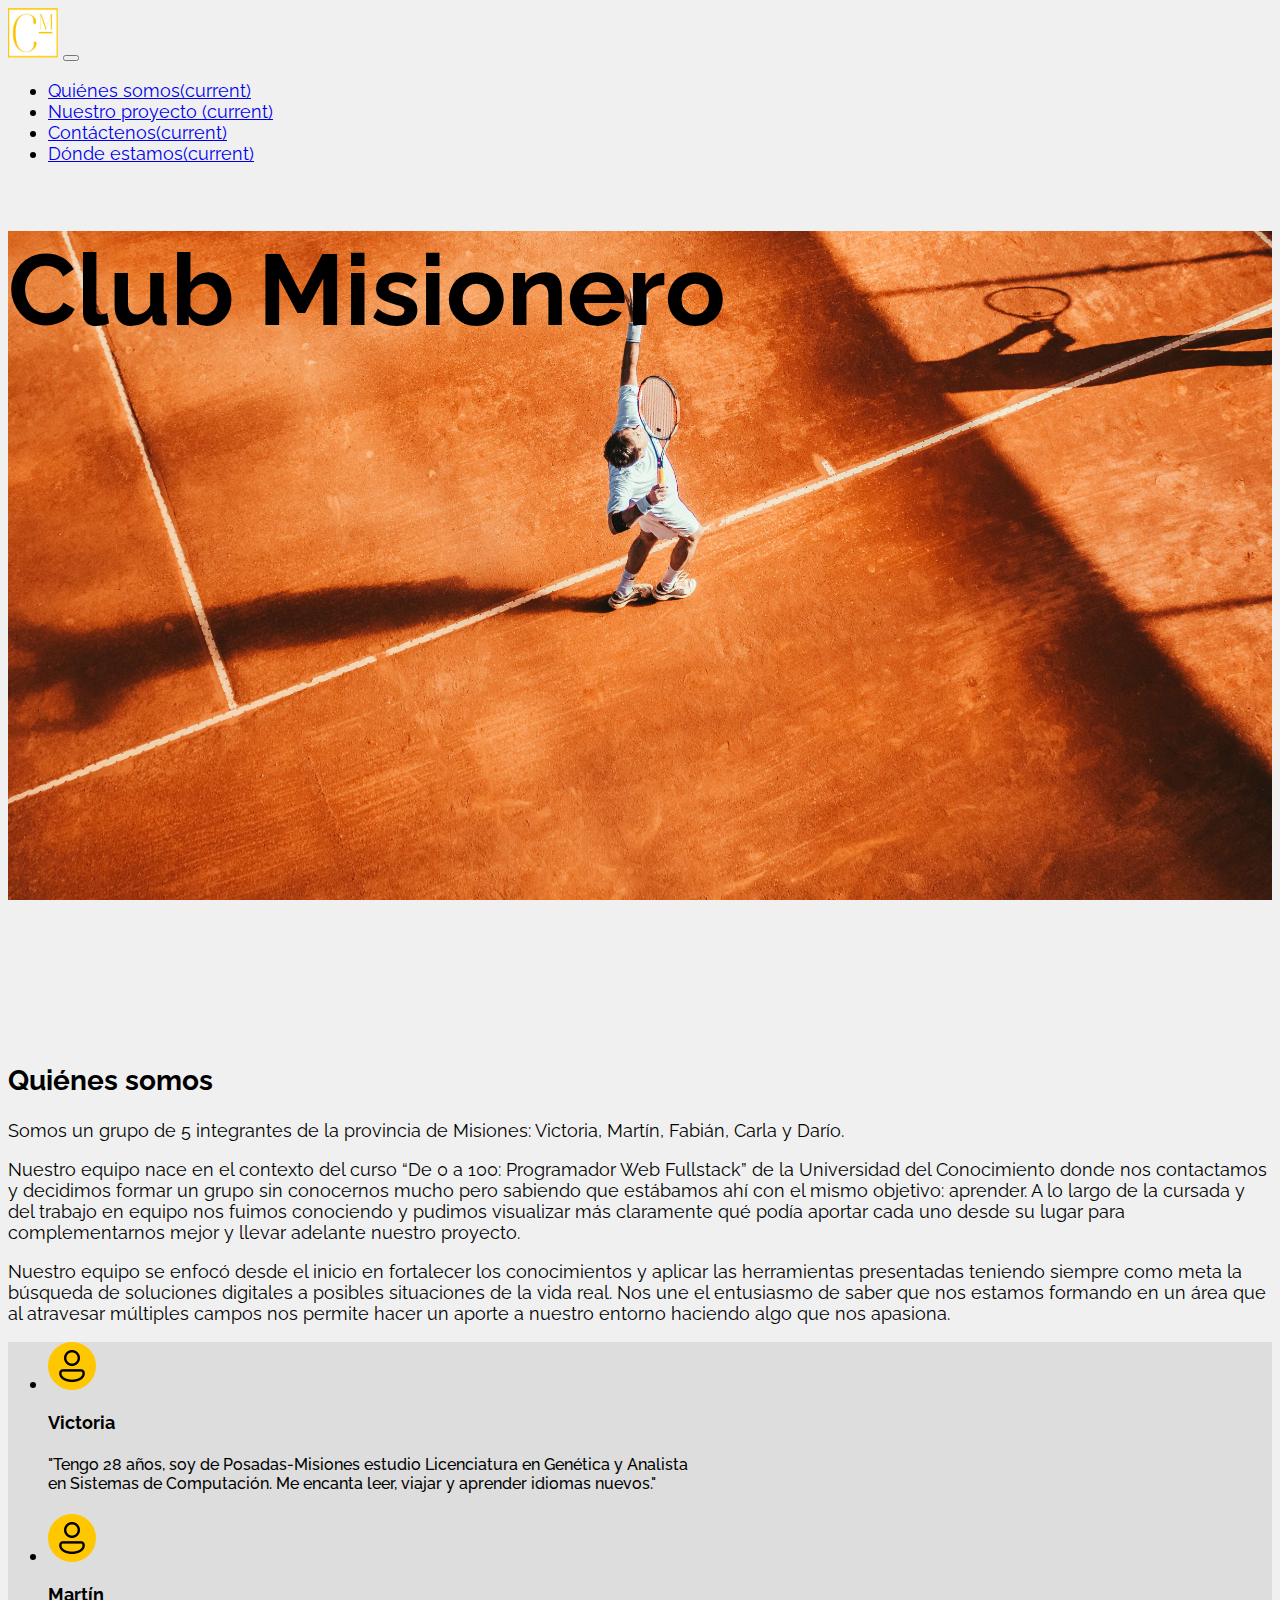
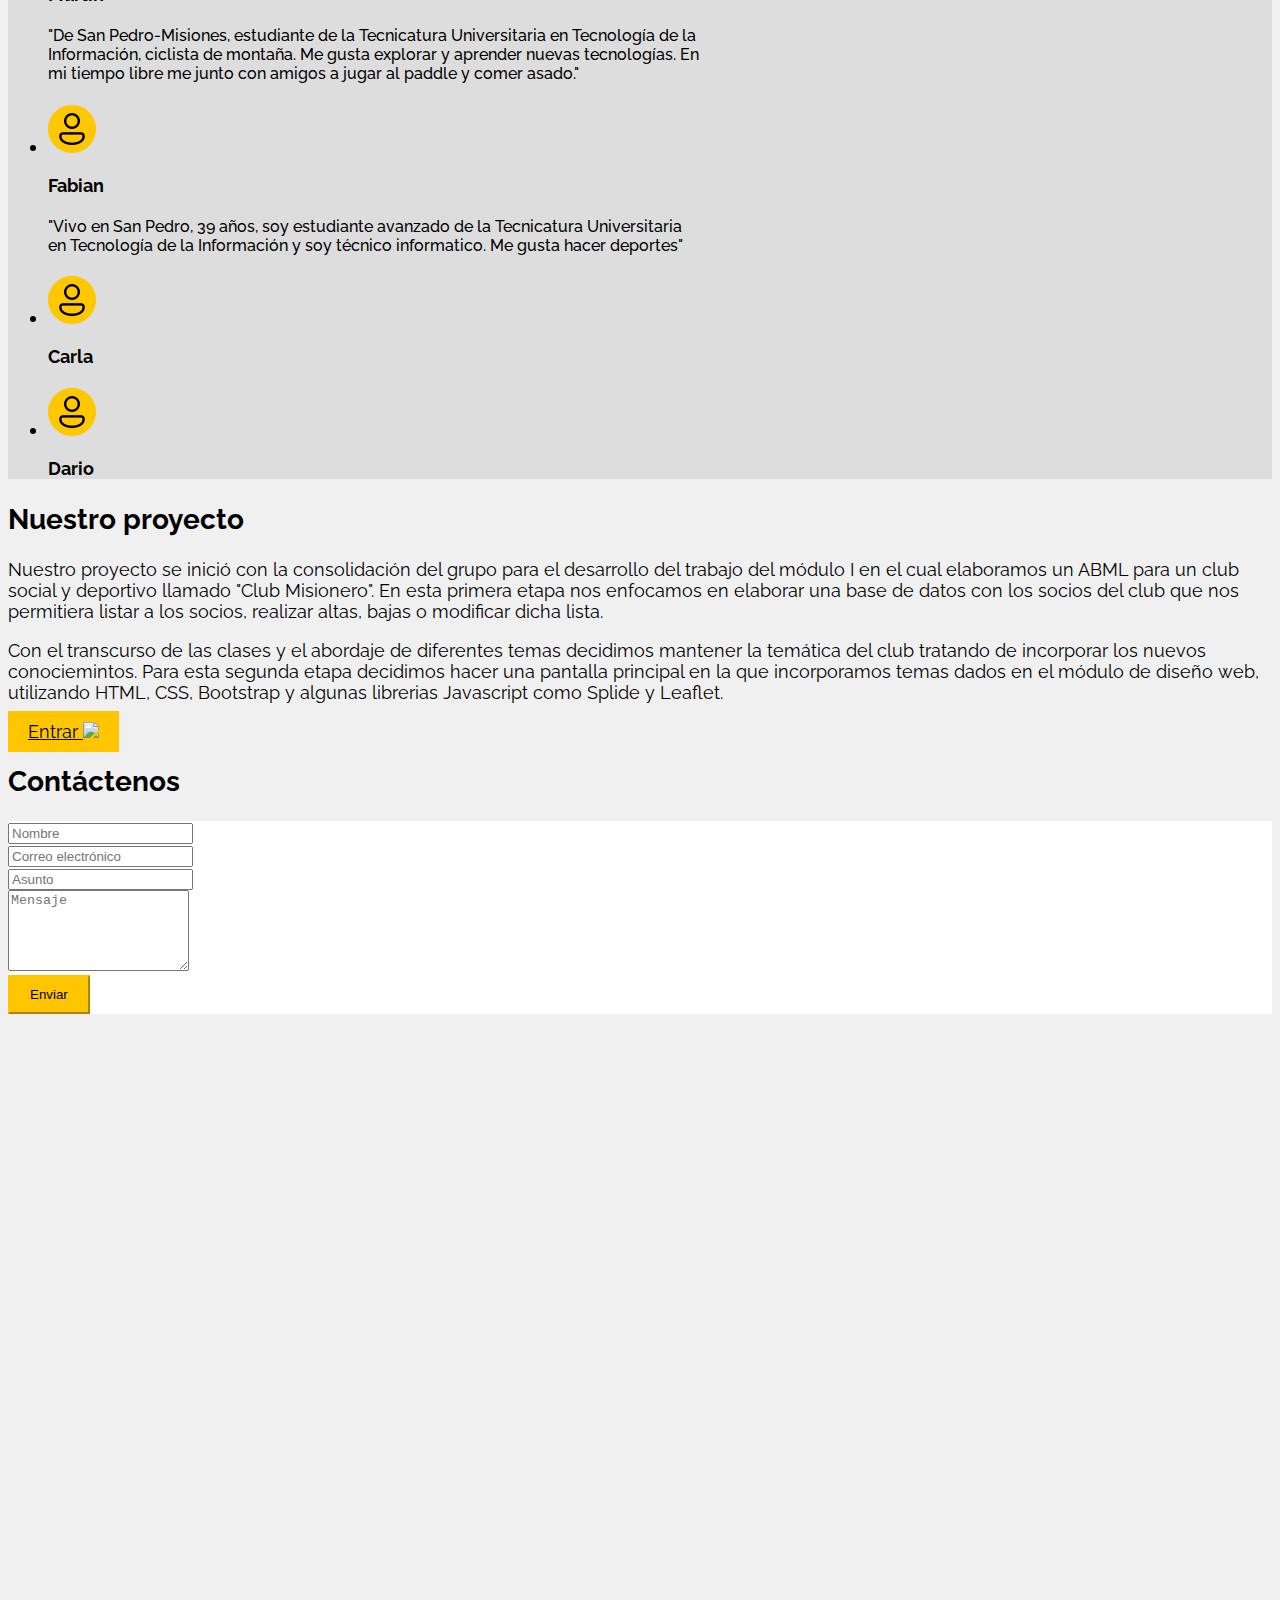
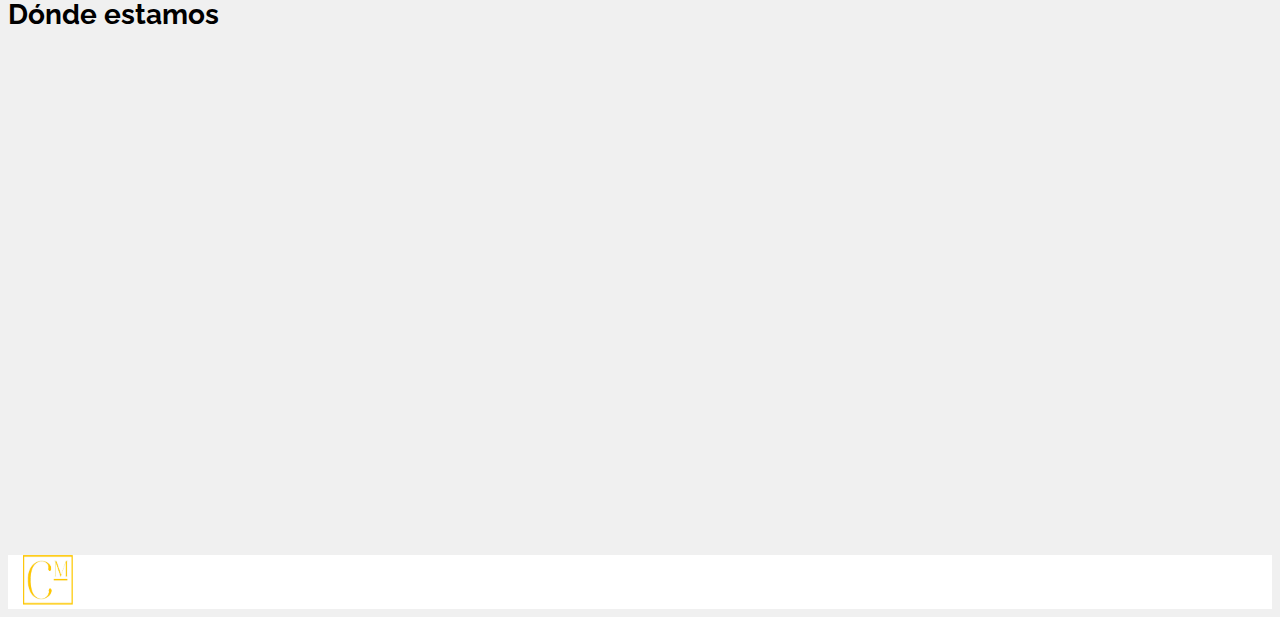
==== commit 19bfe09f: "cambié la redcción de Nuestro Proyecto y el tamaño de letra en el slider de Quienes Somos" ====
--- a/index.html
+++ b/index.html
@@ -103,7 +103,7 @@
      
       
       
-      <section>
+      <section id="slider">
         <div class="container">
             <div id="image-slider" class="splide">
                 <div class="splide__track">
@@ -113,14 +113,14 @@
                       <div class="col d-flex align-items-center flex-column my-3">
                       <img src="Iconos/icono-svg.svg">
                       <h3 class="py-2" >Victoria</h3> 
-                      <h4 class="pb-3">"Tengo 28 años, soy de Posadas-Misiones estudio Licenciatura en Genética y Analista <br> en Sistemas de Computación. Me encanta viajar y aprender idiomas nuevos." </h4>
+                      <h4 class="pb-3 text-justify">"Tengo 28 años, soy de Posadas-Misiones estudio Licenciatura en Genética y Analista <br> en Sistemas de Computación. Me encanta leer, viajar y aprender idiomas nuevos." </h4>
                     </li>
 
                     <li class="splide__slide">
                       <div class="col d-flex align-items-center flex-column my-3">
                         <img src="Iconos/icono-svg.svg">
                         <h3 class="py-2">Martín</h3>
-                        <h4 class="pb-3">"De San Pedro-Misiones, estudiante de la Tecnicatura Universitaria en Tecnología de la <br> Información, ciclista de montaña. Me gusta explorar y aprender nuevas tecnologías. En mi <br>tiempo libre me junto con amigos a jugar al paddle y comer asado."</h4>       
+                        <h4 class="pb-3 text-justify">"De San Pedro-Misiones, estudiante de la Tecnicatura Universitaria en Tecnología de la <br> Información, ciclista de montaña. Me gusta explorar y aprender nuevas tecnologías. En <br> mi tiempo libre me junto con amigos a jugar al paddle y comer asado."</h4>       
                       </div>
                     </li>
 
@@ -128,7 +128,7 @@
                       <div class="col d-flex align-items-center flex-column my-3">
                         <img src="Iconos/icono-svg.svg">
                         <h3 class="py-2">Fabian</h3>
-                        <h4 class="pb-3">"Vivo en San Pedro, 39 años, soy estudiante avanzado de la Tecnicatura Universitaria <br> en Tecnología de la Información y soy técnico informatico. Me gusta hacer deportes" </h4>           
+                        <h4 class="pb-3 text-justify">"Vivo en San Pedro, 39 años, soy estudiante avanzado de la Tecnicatura Universitaria <br> en Tecnología de la Información y soy técnico informatico. Me gusta hacer deportes" </h4>           
                       </div>
                     </li>
 
@@ -136,7 +136,7 @@
                     <div class="col d-flex align-items-center flex-column my-3">
                       <img src="Iconos/icono-svg.svg">
                       <h3 class="py-2">Carla</h3>  
-                      <h4 class="pb-3"> </h4>     
+                      <h4 class="pb-3 text-justify"> </h4>     
                     </div>
                     </li>
 
@@ -144,7 +144,7 @@
                     <div class="col d-flex align-items-center flex-column my-3">
                       <img src="Iconos/icono-svg.svg">
                       <h3 class="py-2">Dario</h3>
-                      <h4 class="pb-3"> </h4>       
+                      <h4 class="pb-3 text-justify"> </h4>       
                     </div>
                     </li>
 
@@ -171,10 +171,10 @@
         <div class="container">
           <div class="row">
               <div class="col text-justify">
-                    <p>Nuestro proyecto se inició con la consolidación del grupo para el desarrollo del trabajo del módulo I en el cual elaboramos un ABML para un club social y deportivo llamado "Club Misionero". En esta primera etapa nos enfocamos en elaborar una base de datos con los socios del club que nos permitiera listar a los socios, dar de alto o de baja a un socio, o modificarlo. </p>
+                    <p>Nuestro proyecto se inició con la consolidación del grupo para el desarrollo del trabajo del módulo I en el cual elaboramos un ABML para un club social y deportivo llamado "Club Misionero". En esta primera etapa nos enfocamos en elaborar una base de datos con los socios del club que nos permitiera listar a los socios, realizar altas, bajas o modificar dicha lista. </p>
               </div>
               <div class="col text-justify">
-                      Con el transcurso de las clases y el abordaje de diferentes temas decidimos mantener la temática del club tratando de incorporar los nuevos conociemintos. Para esta segunda etapa decidimos hacer una pantalla principal en la que incorporamos temas dados en el módulo de diseño web, utilizando HTML, CSS, Bootstrap y algunas librerias Javascript como Splide y Leaflet. Además...
+                      <p> Con el transcurso de las clases y el abordaje de diferentes temas decidimos mantener la temática del club tratando de incorporar los nuevos conociemintos. Para esta segunda etapa decidimos hacer una pantalla principal en la que incorporamos temas dados en el módulo de diseño web, utilizando HTML, CSS, Bootstrap y algunas librerias Javascript como Splide y Leaflet. </p> 
                 <div class="row py-5">
                   <div class="col-auto"> 
                     <a href="" class= "btn btn-warning shadow"> Entrar <img src="https://img.icons8.com/small/16/000000/forward.png"/></a>
--- a/css/styles.css
+++ b/css/styles.css
@@ -1 +1 @@
-html{scroll-behavior:smooth}body{font-family:'Raleway', sans-serif;font-size:18px;color:color2;background-color:#F0F0F0}h1,h2,h3,h4,h5,h6{font-family:'Raleway', sans-serif}h1{font-size:100px;color:color2;font-weight:700}h2{font-size:28px;color:color2}h3{font-size:18px;font-weight:700}h4{font-size:18px;font-weight:500;color:color2}p{font-size:18px;font-weight:400}main{margin-top:56px}.form-box{background-color:#fff}.color1{color:#fff}.color2{color:#000}.color3{color:#FFC600}.color4{color:#F0F0F0}.btn-warning{color:#000;background-color:#FFC600;border-color:#FFC600;border-radius:30;padding:10px 20px;font-weight:400}.btn-warning:hover{color:#000;background-color:#daab09;border-color:#daab09}.cabecera{background:red;height:90vh;background:url(../Imagenes/cabecera.jpg) no-repeat center center fixed;-webkit-background-size:cover;-moz-background-size:cover;-o-background-size:cover;background-size:cover}.img-form{background:red;height:90vh;background:url(../Imagenes/formulario.jpg) no-repeat center center fixed;-webkit-background-size:cover;-moz-background-size:cover;-o-background-size:cover;background-size:cover}.form-group{position:relative}.right-addon{position:absolute;top:2px;right:15px;font-size:20px;color:#ffd74d;pointer-events:none}#dondeEstamos{background-color:#F0F0F0}#mapid{width:700px;height:500px}.footer{background-color:#fff}.footer>.container{padding-right:15px;padding-left:15px}
+html{scroll-behavior:smooth}body{font-family:'Raleway', sans-serif;font-size:18px;color:color2;background-color:#F0F0F0}h1,h2,h3,h4,h5,h6{font-family:'Raleway', sans-serif}h1{font-size:100px;color:color2;font-weight:700}h2{font-size:28px;color:color2}h3{font-size:18px;font-weight:700}h4{font-size:16px;font-weight:500;color:color2}p{font-size:18px;font-weight:400}main{margin-top:56px}.form-box{background-color:#fff}.color1{color:#fff}.color2{color:#000}.color3{color:#FFC600}.color4{color:#F0F0F0}.btn-warning{color:#000;background-color:#FFC600;border-color:#FFC600;border-radius:30;padding:10px 20px;font-weight:400}.btn-warning:hover{color:#000;background-color:#daab09;border-color:#daab09}.cabecera{background:red;height:90vh;background:url(../Imagenes/cabecera.jpg) no-repeat center center fixed;-webkit-background-size:cover;-moz-background-size:cover;-o-background-size:cover;background-size:cover}#slider{background-color:#dddddd}.img-form{background:red;height:90vh;background:url(../Imagenes/formulario.jpg) no-repeat center center fixed;-webkit-background-size:cover;-moz-background-size:cover;-o-background-size:cover;background-size:cover}.form-group{position:relative}.right-addon{position:absolute;top:2px;right:15px;font-size:20px;color:#ffd74d;pointer-events:none}#dondeEstamos{background-color:#F0F0F0}#mapid{width:700px;height:500px}.footer{background-color:#fff}.footer>.container{padding-right:15px;padding-left:15px}
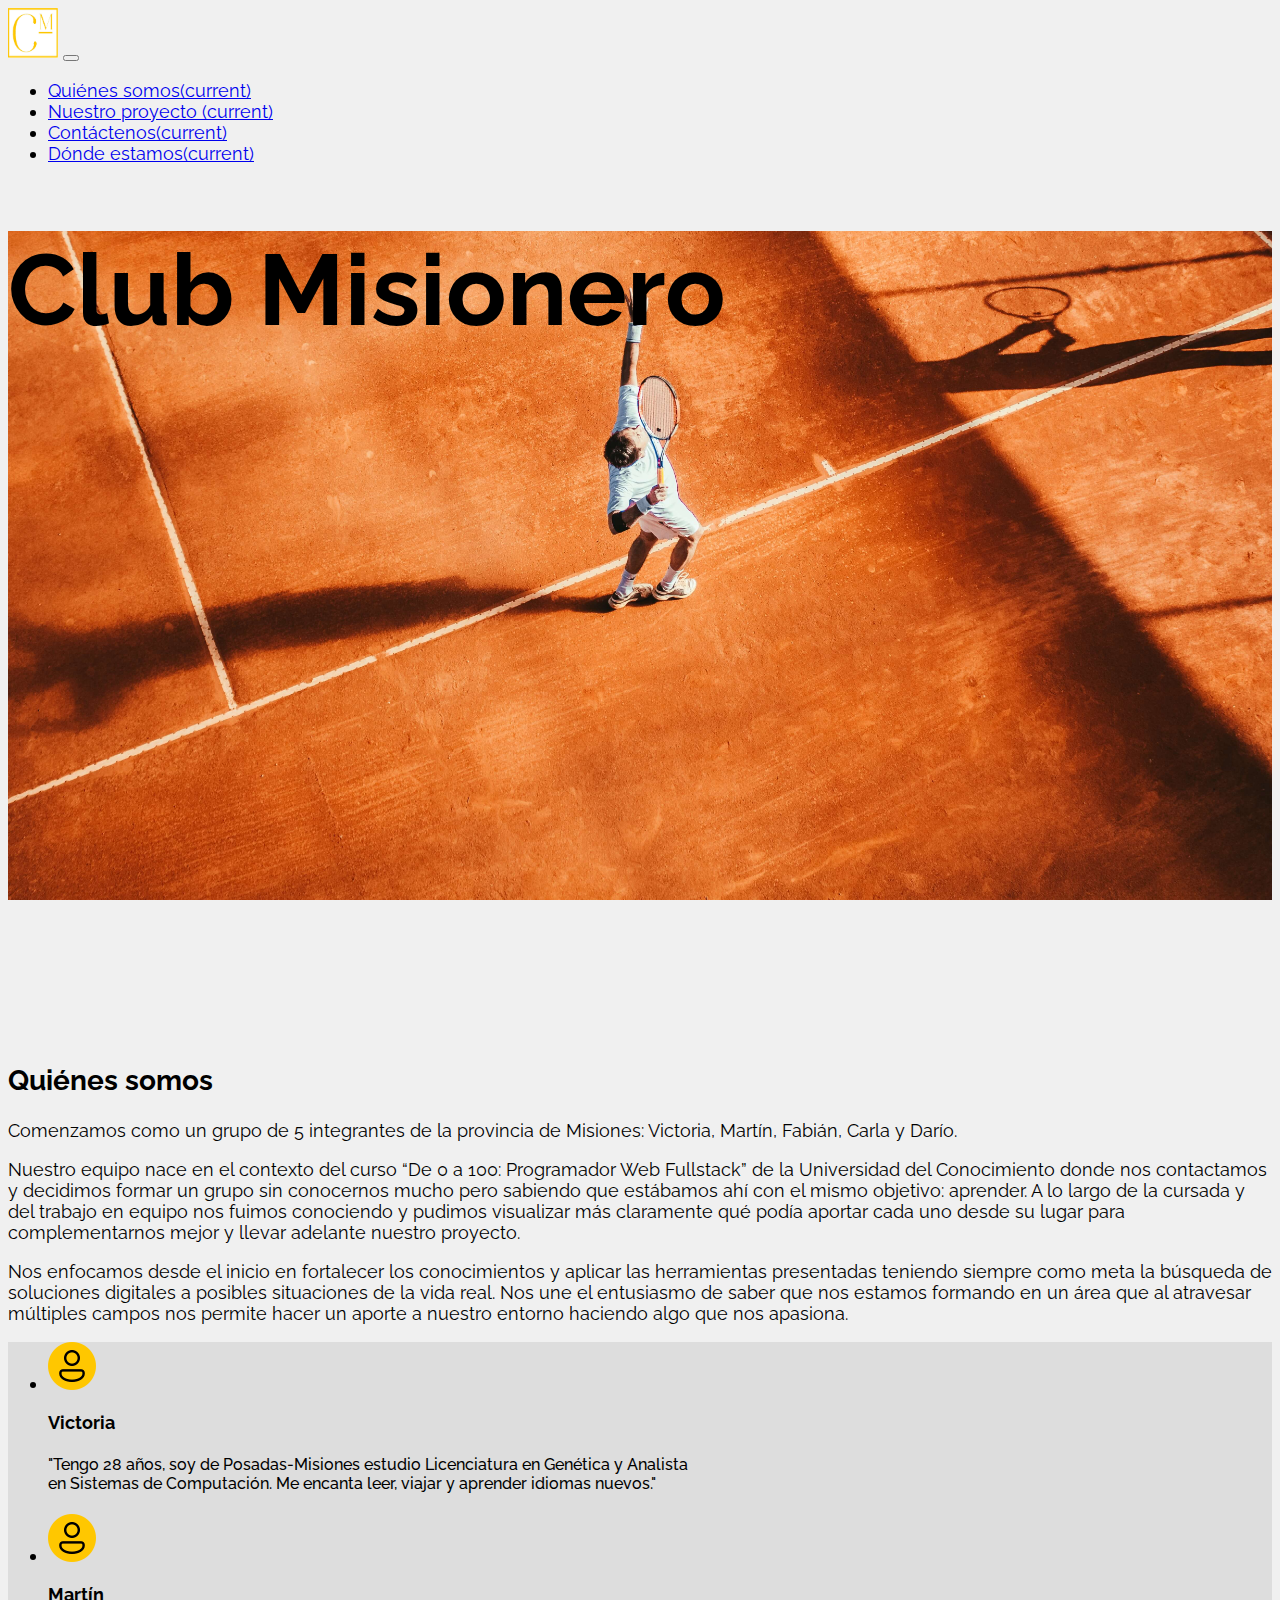
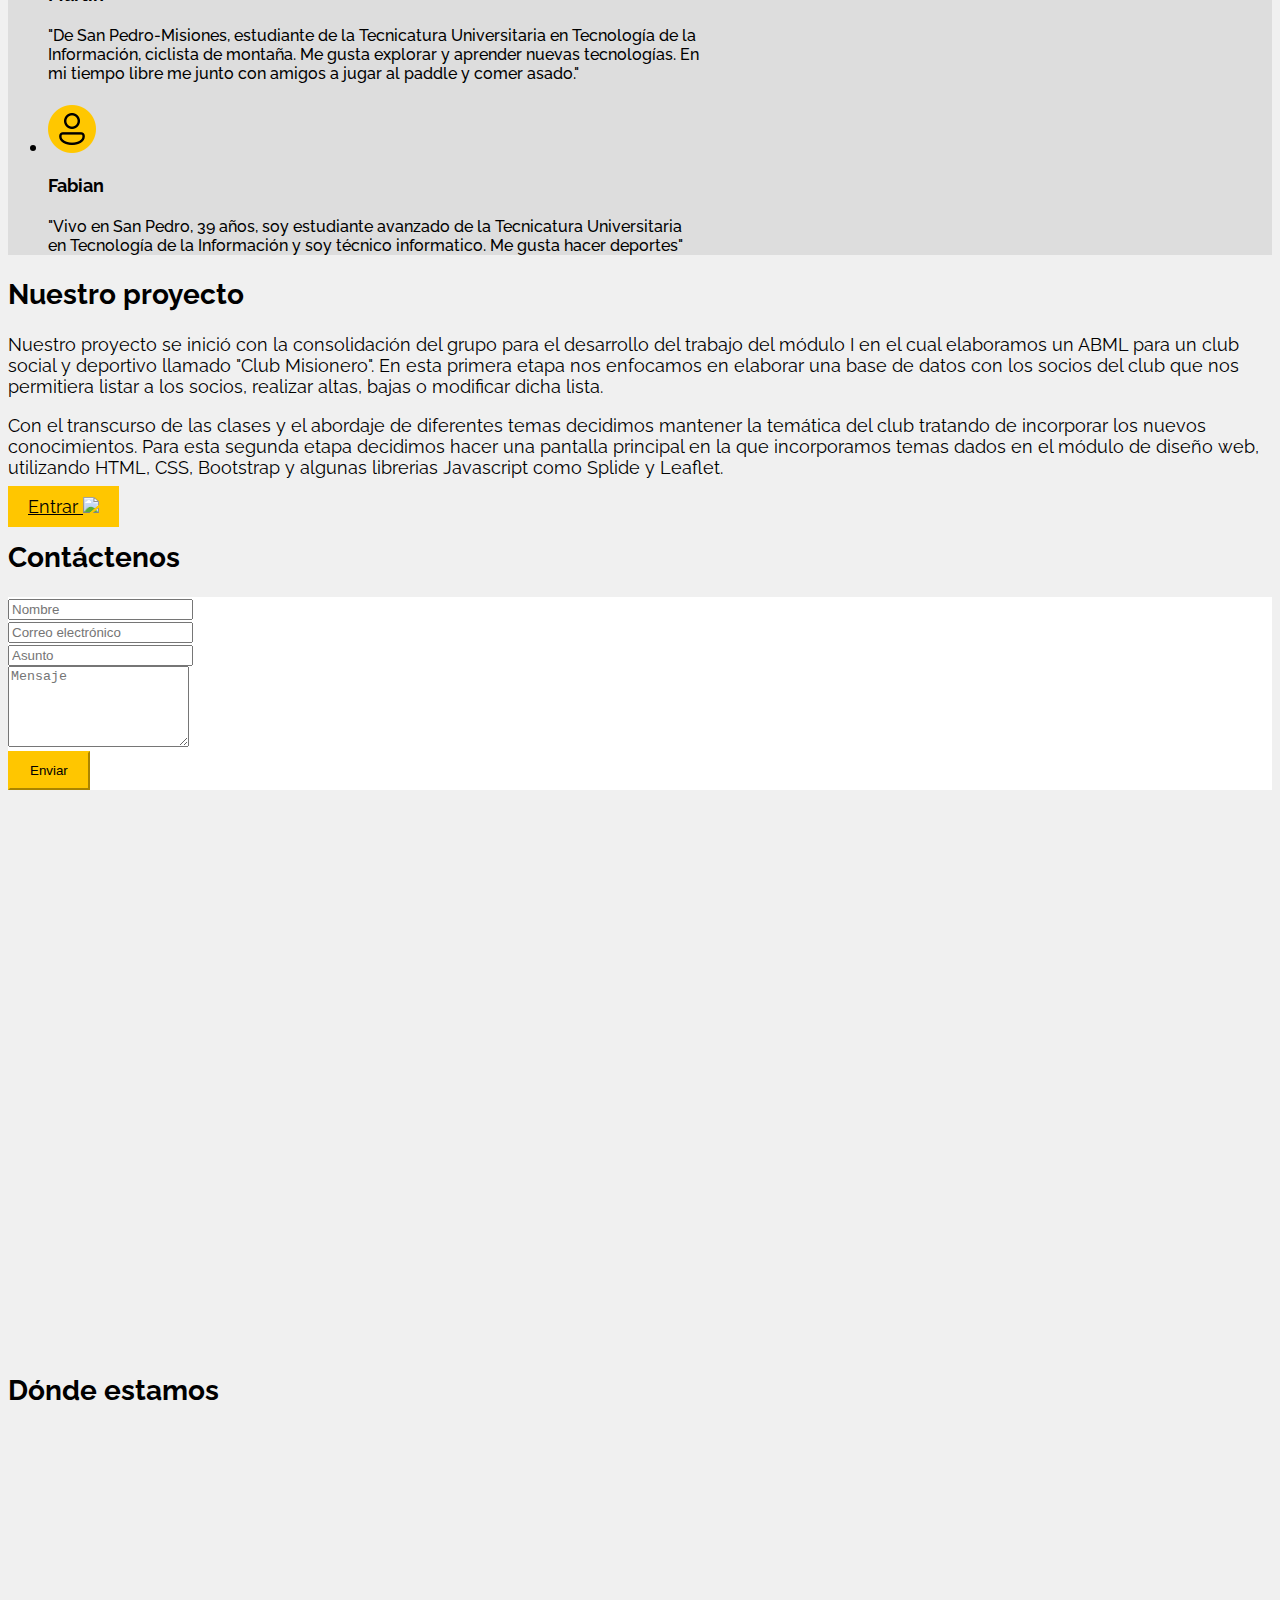
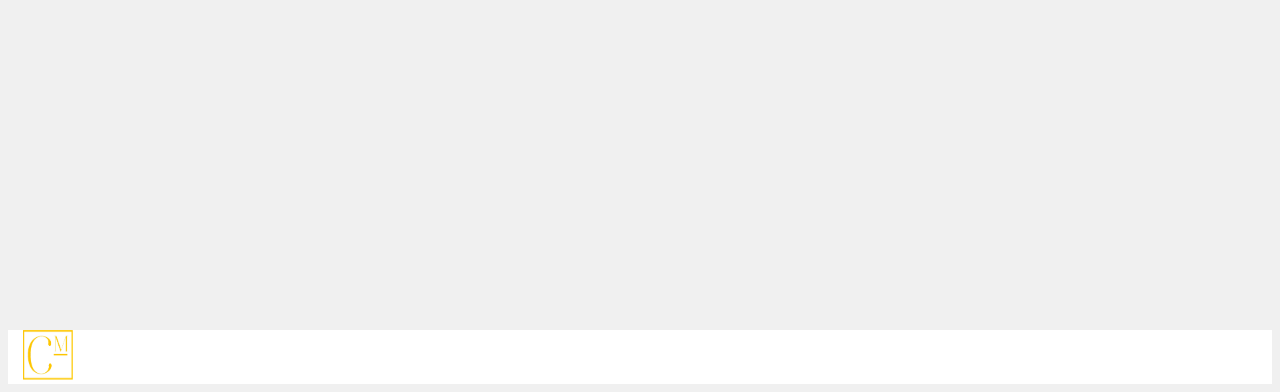
==== commit ebe4be12: "saqué los nombres de los integrantes que no participaron" ====
--- a/index.html
+++ b/index.html
@@ -89,11 +89,11 @@
           </div>
           <div class="row">
               <div class="col-md-6 offset-md-3 text-justify"> 
-              <p> Somos un grupo de 5 integrantes de la provincia de Misiones: Victoria, Martín, Fabián, Carla y Darío. </p>
+              <p> Comenzamos como un grupo de 5 integrantes de la provincia de Misiones: Victoria, Martín, Fabián, Carla y Darío. </p>
 
               <p> Nuestro equipo nace en el contexto del curso “De 0 a 100: Programador Web Fullstack” de la Universidad del Conocimiento donde nos contactamos y decidimos formar un grupo sin conocernos mucho pero sabiendo que estábamos ahí con el mismo objetivo: aprender. A lo largo de la cursada y del trabajo en equipo nos fuimos conociendo y pudimos visualizar más claramente qué podía aportar cada uno desde su lugar para complementarnos mejor y llevar adelante nuestro proyecto. </p>
 
-              <p> Nuestro equipo se enfocó desde el inicio en fortalecer los conocimientos y aplicar las herramientas presentadas teniendo siempre como meta la búsqueda de soluciones digitales a posibles situaciones de la vida real. Nos une el entusiasmo de saber que nos estamos formando en un área que al atravesar múltiples campos nos permite hacer un aporte a nuestro entorno haciendo algo que nos apasiona. </p>
+              <p> Nos enfocamos desde el inicio en fortalecer los conocimientos y aplicar las herramientas presentadas teniendo siempre como meta la búsqueda de soluciones digitales a posibles situaciones de la vida real. Nos une el entusiasmo de saber que nos estamos formando en un área que al atravesar múltiples campos nos permite hacer un aporte a nuestro entorno haciendo algo que nos apasiona. </p>
 
               </div>
           </div>
@@ -132,22 +132,6 @@
                       </div>
                     </li>
 
-                    <li class="splide__slide">
-                    <div class="col d-flex align-items-center flex-column my-3">
-                      <img src="Iconos/icono-svg.svg">
-                      <h3 class="py-2">Carla</h3>  
-                      <h4 class="pb-3 text-justify"> </h4>     
-                    </div>
-                    </li>
-
-                    <li class="splide__slide">
-                    <div class="col d-flex align-items-center flex-column my-3">
-                      <img src="Iconos/icono-svg.svg">
-                      <h3 class="py-2">Dario</h3>
-                      <h4 class="pb-3 text-justify"> </h4>       
-                    </div>
-                    </li>
-
                 </ul>
               </div>
             </div>
@@ -174,7 +158,7 @@
                     <p>Nuestro proyecto se inició con la consolidación del grupo para el desarrollo del trabajo del módulo I en el cual elaboramos un ABML para un club social y deportivo llamado "Club Misionero". En esta primera etapa nos enfocamos en elaborar una base de datos con los socios del club que nos permitiera listar a los socios, realizar altas, bajas o modificar dicha lista. </p>
               </div>
               <div class="col text-justify">
-                      <p> Con el transcurso de las clases y el abordaje de diferentes temas decidimos mantener la temática del club tratando de incorporar los nuevos conociemintos. Para esta segunda etapa decidimos hacer una pantalla principal en la que incorporamos temas dados en el módulo de diseño web, utilizando HTML, CSS, Bootstrap y algunas librerias Javascript como Splide y Leaflet. </p> 
+                      <p> Con el transcurso de las clases y el abordaje de diferentes temas decidimos mantener la temática del club tratando de incorporar los nuevos conocimientos. Para esta segunda etapa decidimos hacer una pantalla principal en la que incorporamos temas dados en el módulo de diseño web, utilizando HTML, CSS, Bootstrap y algunas librerias Javascript como Splide y Leaflet. </p> 
                 <div class="row py-5">
                   <div class="col-auto"> 
                     <a href="" class= "btn btn-warning shadow"> Entrar <img src="https://img.icons8.com/small/16/000000/forward.png"/></a>
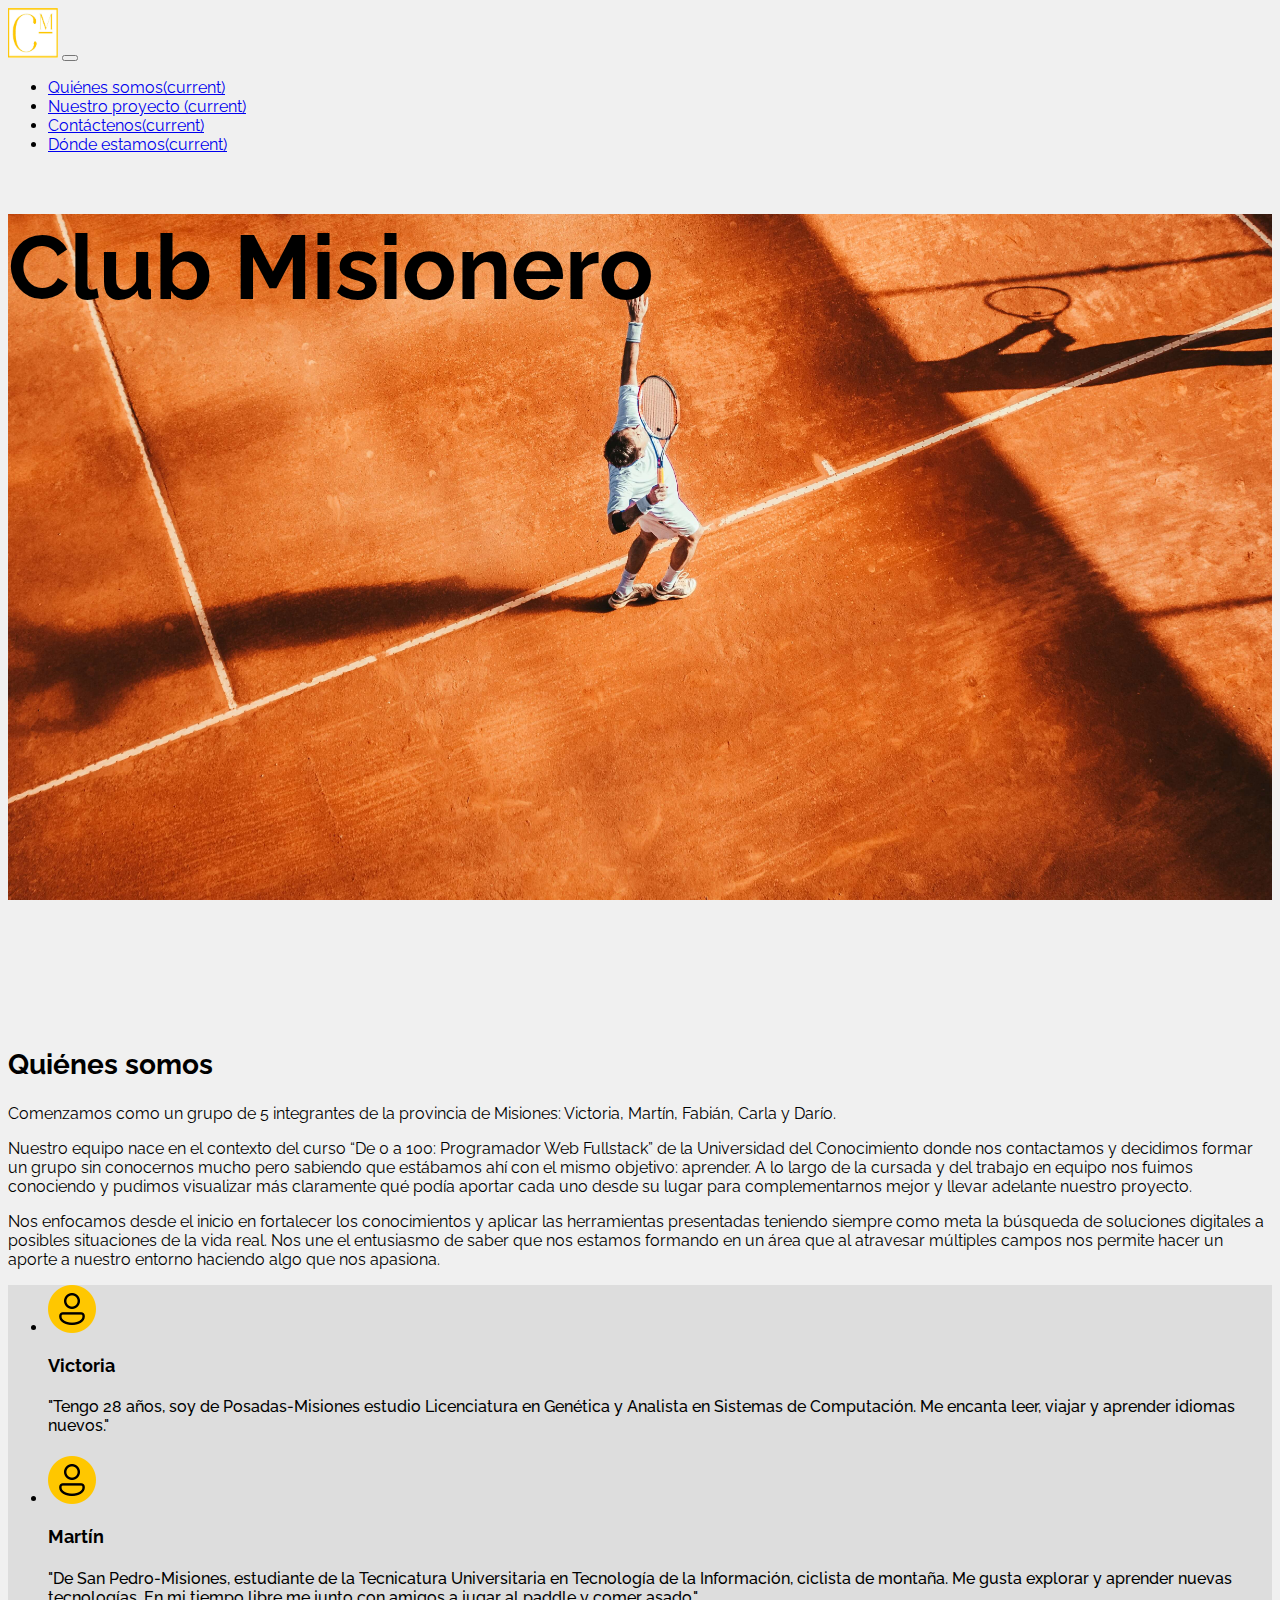
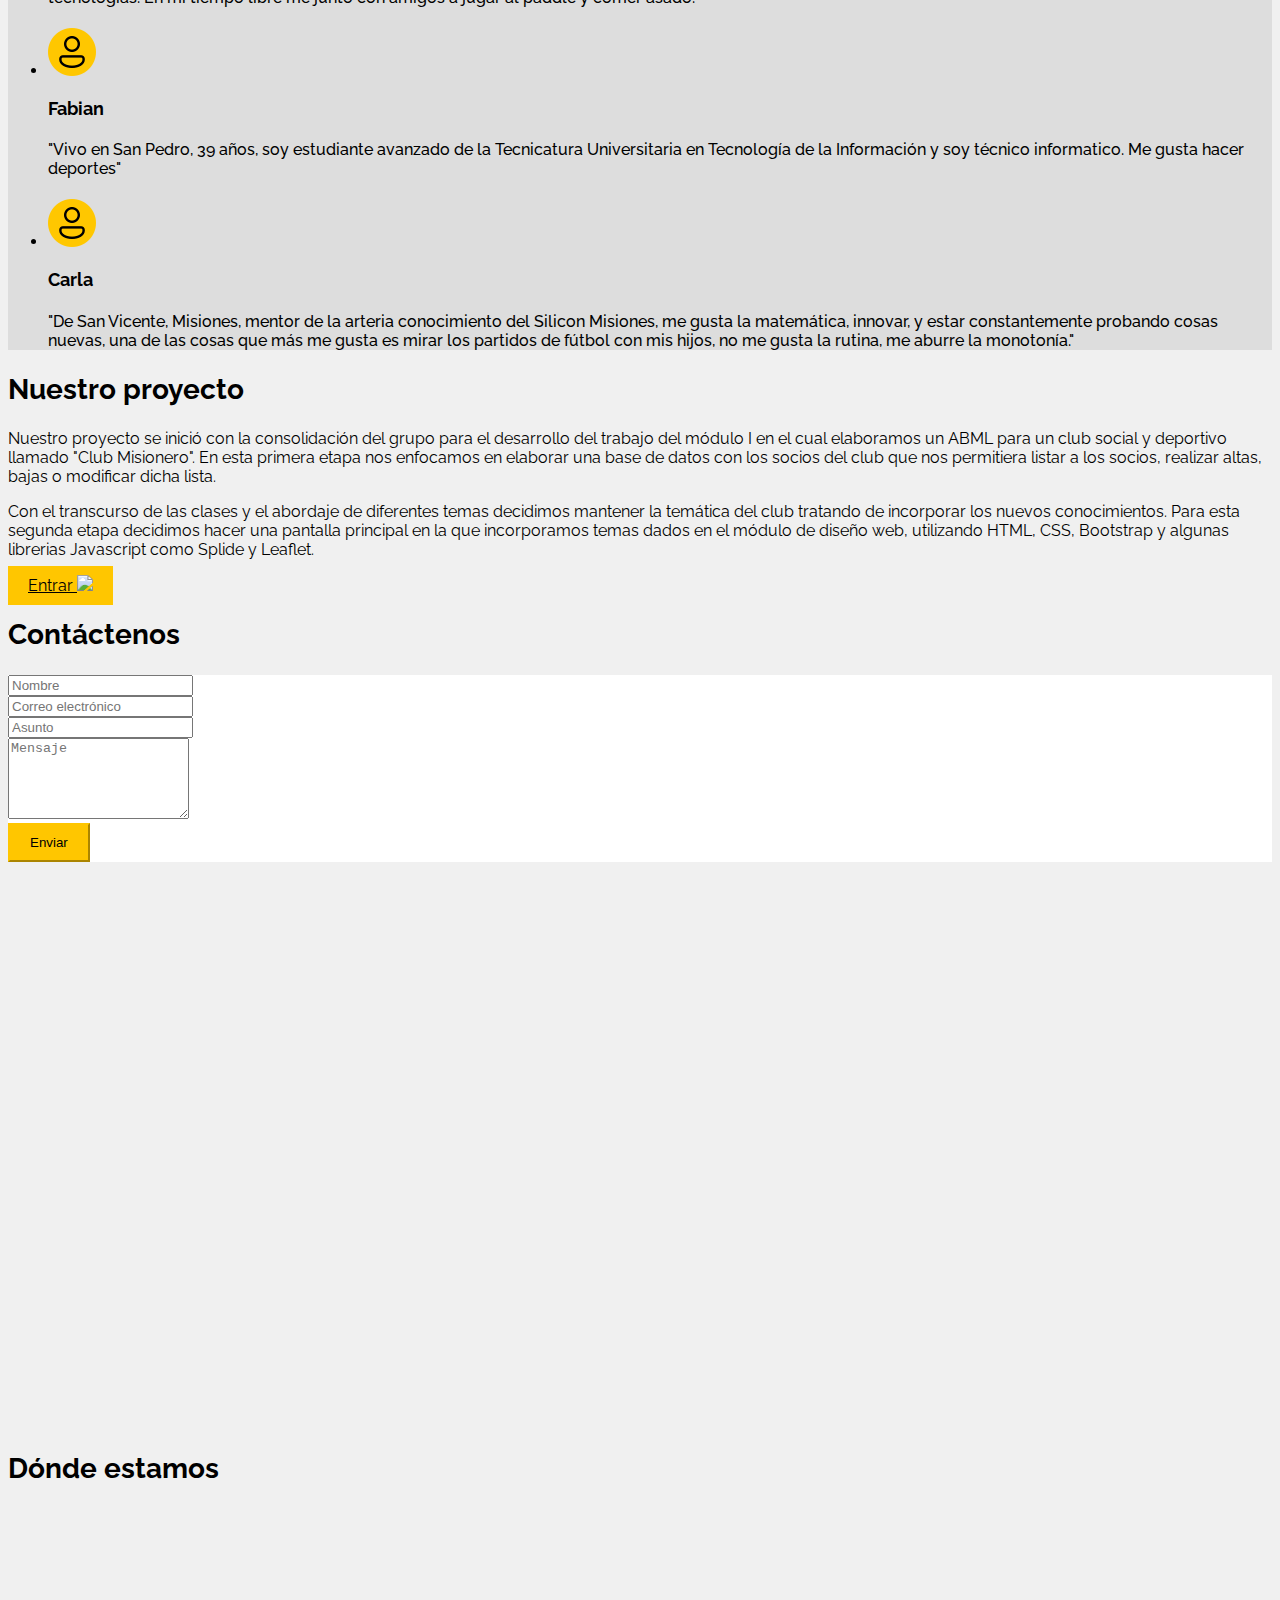
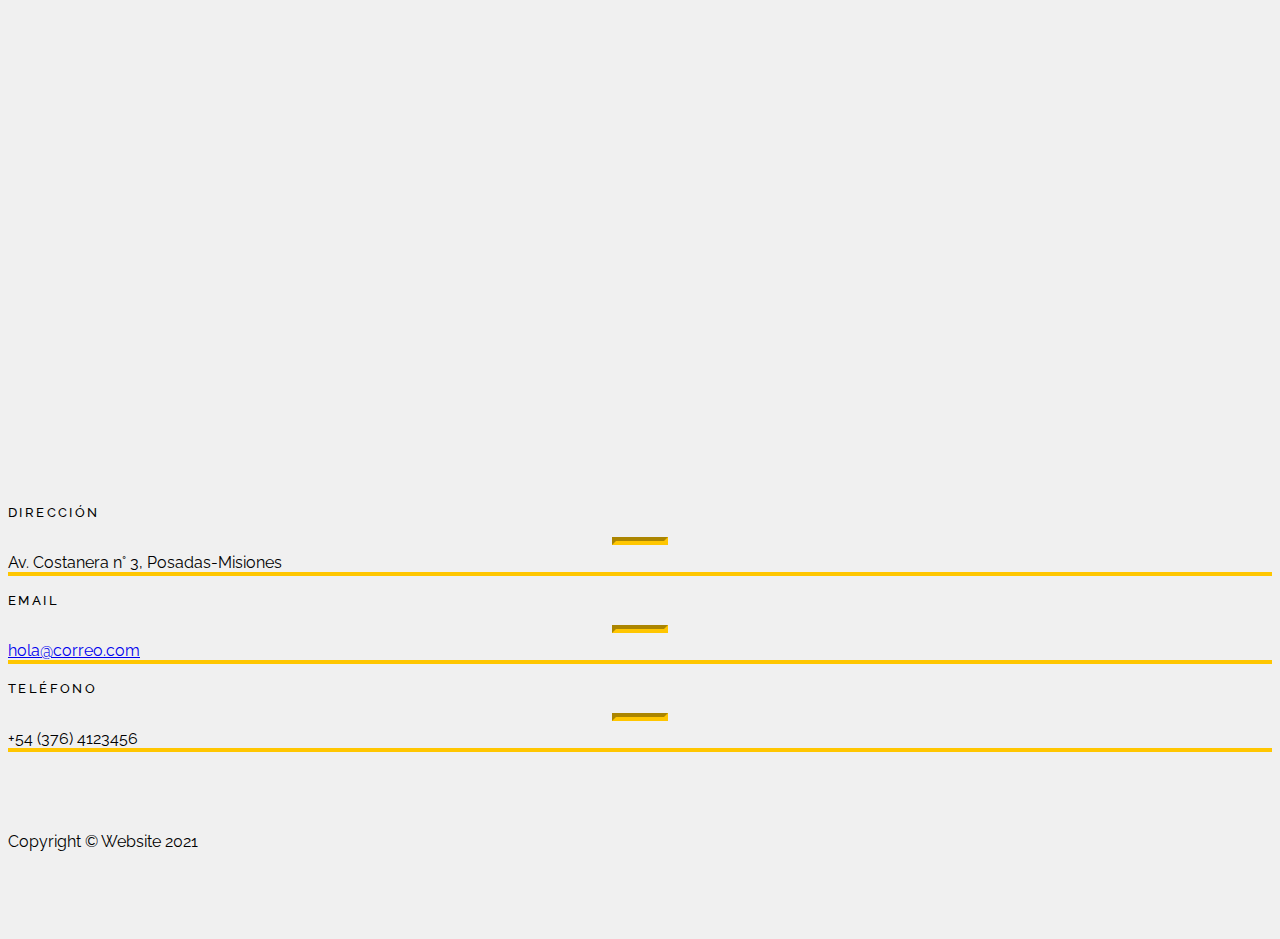
==== commit e4f345ab: "sería la versión final, agregué redes sociales y alguna info de contacto, agregué info de Carla que " ====
--- a/index.html
+++ b/index.html
@@ -27,7 +27,7 @@
 
     <script src="https://cdn.jsdelivr.net/npm/@splidejs/splide@latest/dist/js/splide.min.js"></script>
 
-   <link rel="stylesheet" href="https://cdn.jsdelivr.net/npm/@splidejs/splide@latest/dist/css/splide.min.css">
+    <link rel="stylesheet" href="https://cdn.jsdelivr.net/npm/@splidejs/splide@latest/dist/css/splide.min.css">
 
   </head>
   <body class="d-flex flex-column h-100">
@@ -37,7 +37,7 @@
   <!-- Fixed navbar -->
   <!-- Le agregue la propiedad fixed-top para que quede fijo el nav-->
   <nav class="navbar navbar-expand-lg navbar-light bg-white fixed-top ">
-    <div class="container-fluid">
+    <div class="container-fluid text-black-50">
         <a class="navbar-brand" href="#"><img src="Logo/Logo.PNG" width="50" height="50" alt="" class="logo"></a>
         
 
@@ -46,7 +46,7 @@
         </button>
 
         <div class="collapse navbar-collapse" id="navbarSupportedContent">
-          <ul class="navbar-nav mr-auto navbar-nav-scroll">
+          <ul class="navbar-nav ml-auto navbar-nav-scroll">
               <li class="nav-item active">
                 <a data-scroll class="nav-link"  href="#nosotros">Quiénes somos<span class="sr-only">(current)</span></a>
               </li>
@@ -84,11 +84,11 @@
         <div class="container py-5" id="nosotros">
           <div class="py-5 row"> 
             <div class="col-12">
-              <h2 class="mt-3 d-flex align-items-center flex-column mb-3" >Quiénes somos</h2>
+              <h2 class="d-flex align-items-center flex-column mb-3" >Quiénes somos</h2>
             </div> 
           </div>
           <div class="row">
-              <div class="col-md-6 offset-md-3 text-justify"> 
+              <div class="col-12 offset-sm-0 col-md-6 offset-md-3 text-justify"> 
               <p> Comenzamos como un grupo de 5 integrantes de la provincia de Misiones: Victoria, Martín, Fabián, Carla y Darío. </p>
 
               <p> Nuestro equipo nace en el contexto del curso “De 0 a 100: Programador Web Fullstack” de la Universidad del Conocimiento donde nos contactamos y decidimos formar un grupo sin conocernos mucho pero sabiendo que estábamos ahí con el mismo objetivo: aprender. A lo largo de la cursada y del trabajo en equipo nos fuimos conociendo y pudimos visualizar más claramente qué podía aportar cada uno desde su lugar para complementarnos mejor y llevar adelante nuestro proyecto. </p>
@@ -105,35 +105,45 @@
       
       <section id="slider">
         <div class="container">
+          
             <div id="image-slider" class="splide">
                 <div class="splide__track">
                   <ul class="splide__list">
 
                     <li class="splide__slide">
-                      <div class="col d-flex align-items-center flex-column my-3">
+                      <div class="col d-flex align-items-center flex-column my-5">
                       <img src="Iconos/icono-svg.svg">
-                      <h3 class="py-2" >Victoria</h3> 
-                      <h4 class="pb-3 text-justify">"Tengo 28 años, soy de Posadas-Misiones estudio Licenciatura en Genética y Analista <br> en Sistemas de Computación. Me encanta leer, viajar y aprender idiomas nuevos." </h4>
+                      <h3 class="py-3" >Victoria</h3> 
+                      <h4 class="pb-3 col-6 col-sm-6 col-md-6 text-justify">"Tengo 28 años, soy de Posadas-Misiones estudio Licenciatura en Genética y Analista en Sistemas de Computación. Me encanta leer, viajar y aprender idiomas nuevos." </h4>
                     </li>
 
                     <li class="splide__slide">
-                      <div class="col d-flex align-items-center flex-column my-3">
+                      <div class="col d-flex align-items-center flex-column my-5">
                         <img src="Iconos/icono-svg.svg">
-                        <h3 class="py-2">Martín</h3>
-                        <h4 class="pb-3 text-justify">"De San Pedro-Misiones, estudiante de la Tecnicatura Universitaria en Tecnología de la <br> Información, ciclista de montaña. Me gusta explorar y aprender nuevas tecnologías. En <br> mi tiempo libre me junto con amigos a jugar al paddle y comer asado."</h4>       
+                        <h3 class="py-3">Martín</h3>
+                        <h4 class="pb-3 col-6 col-sm-6 col-md-6 text-justify">"De San Pedro-Misiones, estudiante de la Tecnicatura Universitaria en Tecnología de la Información, ciclista de montaña. Me gusta explorar y aprender nuevas tecnologías. En mi tiempo libre me junto con amigos a jugar al paddle y comer asado."</h4>       
                       </div>
                     </li>
 
                     <li class="splide__slide">
-                      <div class="col d-flex align-items-center flex-column my-3">
+                      <div class="col d-flex align-items-center flex-column my-5">
                         <img src="Iconos/icono-svg.svg">
-                        <h3 class="py-2">Fabian</h3>
-                        <h4 class="pb-3 text-justify">"Vivo en San Pedro, 39 años, soy estudiante avanzado de la Tecnicatura Universitaria <br> en Tecnología de la Información y soy técnico informatico. Me gusta hacer deportes" </h4>           
+                        <h3 class="py-3">Fabian</h3>
+                        <h4 class="pb-3 col-6 col-sm-6 col-md-6 text-justify">"Vivo en San Pedro, 39 años, soy estudiante avanzado de la Tecnicatura Universitaria en Tecnología de la Información y soy técnico informatico. Me gusta hacer deportes" </h4>           
                       </div>
                     </li>
 
+                    <li class="splide__slide">
+                      <div class="col d-flex align-items-center flex-column my-5">
+                        <img src="Iconos/icono-svg.svg">
+                        <h3 class="py-3">Carla</h3>
+                        <h4 class="pb-3 col-6 col-sm-6 col-md-6 text-justify">"De San Vicente, Misiones, mentor de la arteria conocimiento del Silicon Misiones, me gusta la matemática, innovar, y estar constantemente probando cosas nuevas, una de las cosas que más me gusta es mirar los partidos de fútbol con mis hijos, no me gusta la rutina, me aburre la monotonía." </h4>           
+                      </div>
+                    </li>
+
                 </ul>
               </div>
+        
             </div>
 
             <script>
@@ -154,13 +164,13 @@
 
         <div class="container">
           <div class="row">
-              <div class="col text-justify">
+              <div class="col-12 col-sm-12 col-md-6 text-justify">
                     <p>Nuestro proyecto se inició con la consolidación del grupo para el desarrollo del trabajo del módulo I en el cual elaboramos un ABML para un club social y deportivo llamado "Club Misionero". En esta primera etapa nos enfocamos en elaborar una base de datos con los socios del club que nos permitiera listar a los socios, realizar altas, bajas o modificar dicha lista. </p>
               </div>
-              <div class="col text-justify">
+              <div class="col-12 col-sm-12 col-md-6 text-justify">
                       <p> Con el transcurso de las clases y el abordaje de diferentes temas decidimos mantener la temática del club tratando de incorporar los nuevos conocimientos. Para esta segunda etapa decidimos hacer una pantalla principal en la que incorporamos temas dados en el módulo de diseño web, utilizando HTML, CSS, Bootstrap y algunas librerias Javascript como Splide y Leaflet. </p> 
-                <div class="row py-5">
-                  <div class="col-auto"> 
+                <div class="row py-3">
+                  <div class="col-auto ml-auto"> 
                     <a href="" class= "btn btn-warning shadow"> Entrar <img src="https://img.icons8.com/small/16/000000/forward.png"/></a>
                   </div>
                 </div>
@@ -174,11 +184,12 @@
       <section class="img-form" id="contacto" py-5>
         <div class="container-fluid container-md "> 
             <div class="row justify-content-center">
-                <div class="col-md-6 mt-5" >
+                <div class="col-8 col-md-8 col-lg-6 mt-5" >
                   <div class="card card-body ">
                     <h2 class="text-center mt-3">Contáctenos</h2>
+
                     
-                      <div class="form-box">
+                      <div class="form-box xl-auto">
                         <form>
                           <div class="form-group">
                             <input type="text" required= "required" class="form-control" placeholder="Nombre">
@@ -201,6 +212,8 @@
                             <textarea class="form-control" required= "required" id="exampleFormControlTextarea1" placeholder="Mensaje" rows="5"></textarea>
                           </div>
                           <button type="submit" class="btn btn-warning shadow mt-3">Enviar</button>
+                          </div>
+                        
                         </form> 
                      </div>
 
@@ -234,40 +247,62 @@
 
               </script>
 
-          </div>
-          <div class="row justify-content-center" py-5>
-          <i class="lab la-facebook"> </i>
-          <i class="lab la-instagram"> </i>
-          <i class="lab la-twitter"> </i>
-        </div>
-        </div>
-      </section>
+        </div>
+      </section>
+
+      <section class="contact-section bg-black">
+            <div class="container">
+                <div class="row">
+                    <div class="col-md-4 mb-3 mb-md-0">
+                        <div class="card py-4 h-100">
+                            <div class="card-body text-center">
+                                <i class="las la-map-marked"></i>
+                                <h4 class="text-uppercase m-0">Dirección</h4>
+                                <hr class="my-4" />
+                                <div class="small text-black-50">Av. Costanera n° 3, Posadas-Misiones</div>
+                            </div>
+                        </div>
+                    </div>
+                    <div class="col-md-4 mb-3 mb-md-0">
+                        <div class="card py-4 h-100">
+                            <div class="card-body text-center">
+                                <i class="las la-envelope"></i>
+                                <h4 class="text-uppercase m-0">Email</h4>
+                                <hr class="my-4" />
+                                <div class="small text-black-50"><a href="#!">hola@correo.com</a></div>
+                            </div>
+                        </div>
+                    </div>
+                    <div class="col-md-4 mb-3 mb-md-0">
+                        <div class="card py-4 h-100">
+                            <div class="card-body text-center">
+                                <i class="las la-mobile"></i>
+                                <h4 class="text-uppercase m-0">Teléfono</h4>
+                                <hr class="my-4" />
+                                <div class="small text-black-50">+54 (376) 4123456</div>
+                            </div>
+                        </div>
+                    </div>
+                </div>
+                <div class="social d-flex justify-content-center my-5">
+                    <a class="mx-2" href="https://www.facebook.com" target="_blank"><i class="lab la-facebook"></i></a>
+                    <a class="mx-2" href="https://www.instagram.com" target="_blank"><i class="lab la-twitter"></i></a>
+                    <a class="mx-2" href="https://www.twitter.com/"  target="_blank"><i class="lab la-instagram"></i></a>
+                </div>
+            </div>
+        </section>
+
     </main>
 
-    <footer class="footer mt-auto py-3">
-      <div class="container">
-        <div class="row justify-content-center" py-5>
-          <a class="navbar-brand" href="#"><img src="Logo/Logo.PNG" width="50" height="50" alt="" class="logo"></a>
-        </div>
-      </div>
+    <footer class="footer bg-light small text-center text-black-50">
+      <div class="container">Copyright © Website 2021 </div>
     </footer>
 
     <script src="https://code.jquery.com/jquery-3.5.1.slim.min.js" integrity="sha384-DfXdz2htPH0lsSSs5nCTpuj/zy4C+OGpamoFVy38MVBnE+IbbVYUew+OrCXaRkfj" crossorigin="anonymous"></script>
     
     <script src="https://cdn.jsdelivr.net/npm/bootstrap@4.6.0/dist/js/bootstrap.bundle.min.js" integrity="sha384-Piv4xVNRyMGpqkS2by6br4gNJ7DXjqk09RmUpJ8jgGtD7zP9yug3goQfGII0yAns" crossorigin="anonymous"></script>
 
-   <script type="text/javascript" src="../proyecto/js/prueba.js"></script>
-    
-   <script src="js/smooth-scroll.min.js"></script>
-    
-    <script> 
-    
-    var scroll = new SmoothScroll('a[href*="#"]', {
-      speed: 1000
-      speedAsDuration : true 
-    });
-
-    </script> 
+    <script type="text/javascript" src="../proyecto/js/prueba.js"></script>
 
   </body>
 </html>
--- a/css/styles.css
+++ b/css/styles.css
@@ -1 +1 @@
-html{scroll-behavior:smooth}body{font-family:'Raleway', sans-serif;font-size:18px;color:color2;background-color:#F0F0F0}h1,h2,h3,h4,h5,h6{font-family:'Raleway', sans-serif}h1{font-size:100px;color:color2;font-weight:700}h2{font-size:28px;color:color2}h3{font-size:18px;font-weight:700}h4{font-size:16px;font-weight:500;color:color2}p{font-size:18px;font-weight:400}main{margin-top:56px}.form-box{background-color:#fff}.color1{color:#fff}.color2{color:#000}.color3{color:#FFC600}.color4{color:#F0F0F0}.btn-warning{color:#000;background-color:#FFC600;border-color:#FFC600;border-radius:30;padding:10px 20px;font-weight:400}.btn-warning:hover{color:#000;background-color:#daab09;border-color:#daab09}.cabecera{background:red;height:90vh;background:url(../Imagenes/cabecera.jpg) no-repeat center center fixed;-webkit-background-size:cover;-moz-background-size:cover;-o-background-size:cover;background-size:cover}#slider{background-color:#dddddd}.img-form{background:red;height:90vh;background:url(../Imagenes/formulario.jpg) no-repeat center center fixed;-webkit-background-size:cover;-moz-background-size:cover;-o-background-size:cover;background-size:cover}.form-group{position:relative}.right-addon{position:absolute;top:2px;right:15px;font-size:20px;color:#ffd74d;pointer-events:none}#dondeEstamos{background-color:#F0F0F0}#mapid{width:700px;height:500px}.footer{background-color:#fff}.footer>.container{padding-right:15px;padding-left:15px}
+html{scroll-behavior:smooth}body{font-family:'Raleway', sans-serif;font-size:16px;color:color2;background-color:#F0F0F0}h1,h2,h3,h4,h5,h6{font-family:'Raleway', sans-serif}h1{font-size:90px;color:color2;font-weight:700}h2{font-size:28px;color:color2}h3{font-size:18px;font-weight:700}h4{font-size:16px;font-weight:500;color:color2}p{font-size:16px;font-weight:400}main{margin-top:56px}.form-box{background-color:#fff}.color1{color:#fff}.color2{color:#000}.color3{color:#FFC600}.color4{color:#F0F0F0}.btn-warning{color:#000;background-color:#FFC600;border-color:#FFC600;border-radius:30;padding:10px 20px;font-weight:400}.btn-warning:hover{color:#000;background-color:#daab09;border-color:#daab09}.cabecera{background:red;height:90vh;background:url(../Imagenes/cabecera.jpg) no-repeat center center fixed;-webkit-background-size:cover;-moz-background-size:cover;-o-background-size:cover;background-size:cover}#slider{background-color:#dddddd}.img-form{background:red;height:90vh;background:url(../Imagenes/formulario.jpg) no-repeat center center fixed;-webkit-background-size:cover;-moz-background-size:cover;-o-background-size:cover;background-size:cover}.form-group{position:relative}.right-addon{position:absolute;top:2px;right:15px;font-size:20px;color:#ffd74d;pointer-events:none}#dondeEstamos{background-color:#F0F0F0}#mapid{width:700px;height:500px}.contact-section{padding-top:5rem}.contact-section .card{border:0;border-bottom:0.25rem solid #FFC600}.contact-section .card h4{font-size:0.8rem;text-transform:uppercase;letter-spacing:0.15rem}.contact-section .card hr{border-color:#FFC600;border-width:0.25rem;width:3rem}.contact-section .social a{text-align:center;height:3rem;width:3rem;background:#ffffff;border-radius:100%;line-height:3rem;color:#FFC600}.contact-section .social a:hover{color:#000}.contact-section .social a:active{color:#000}.footer{padding:5rem 0}
